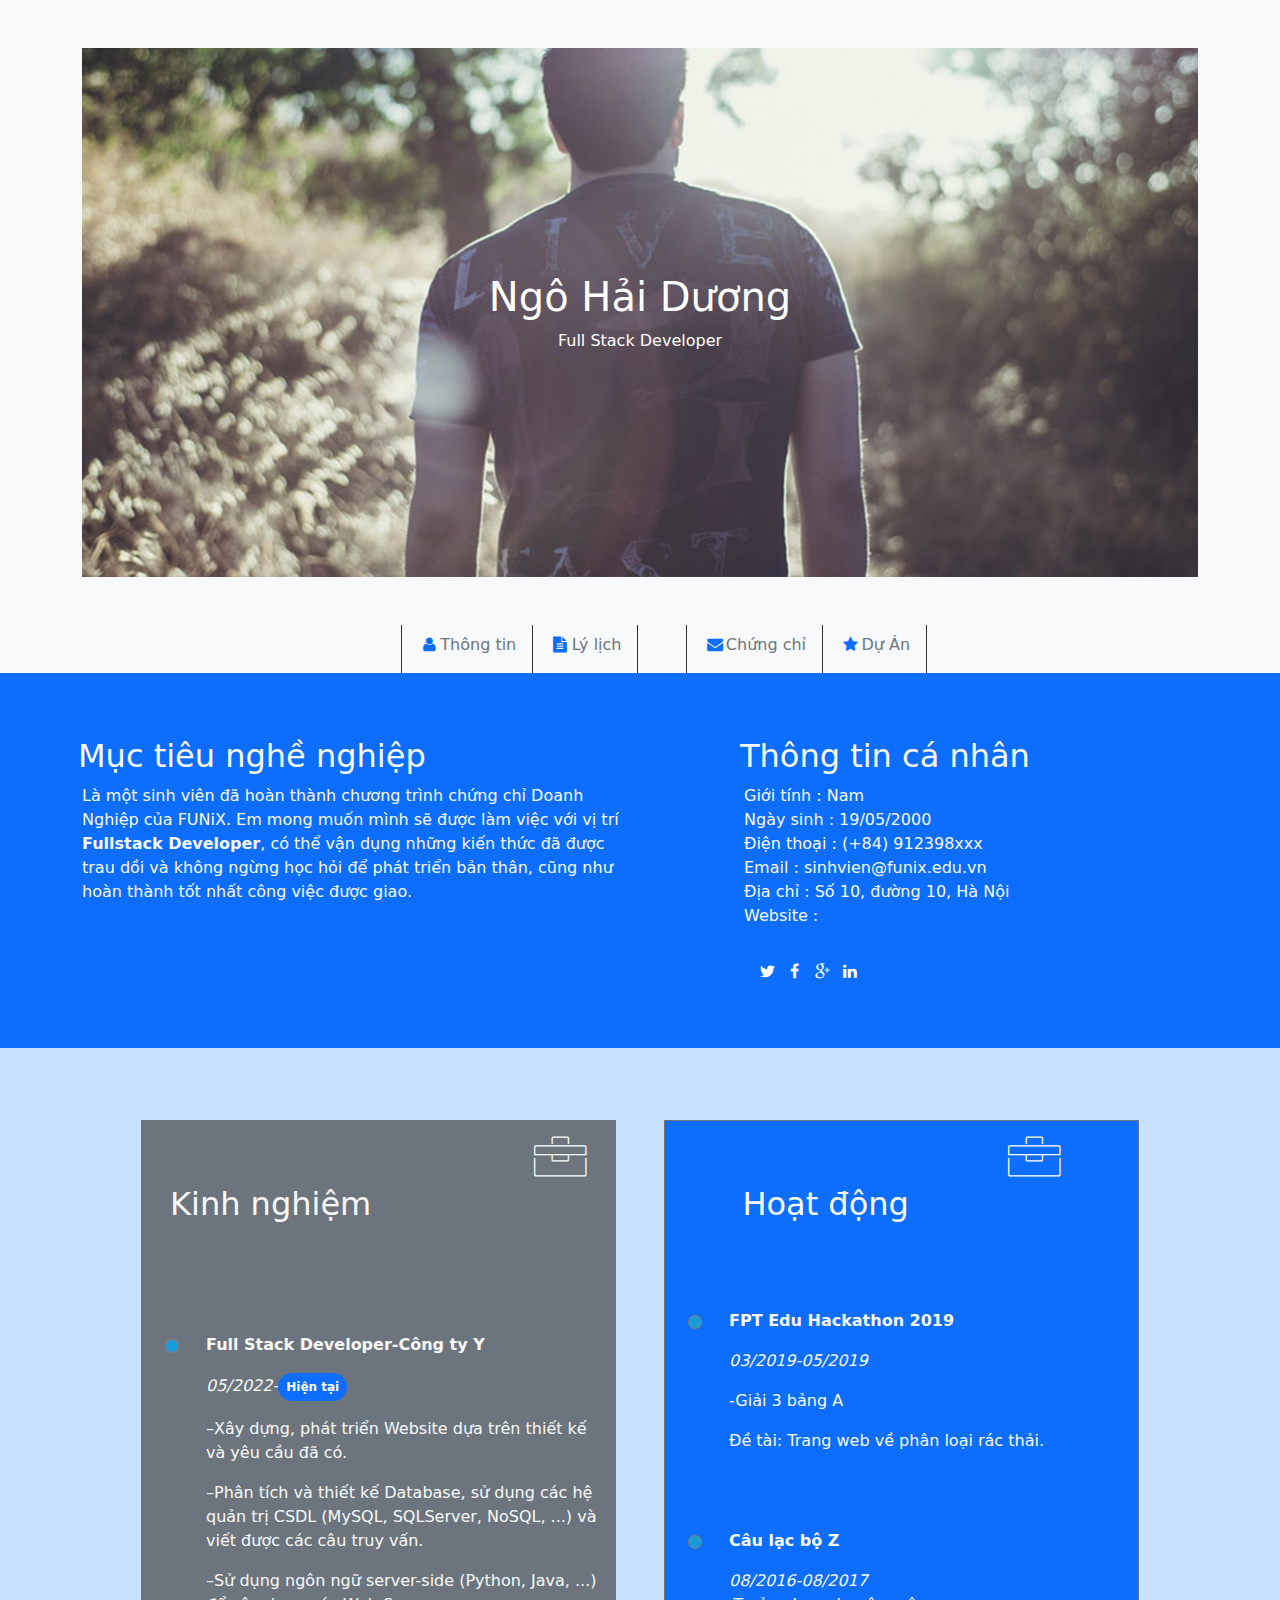
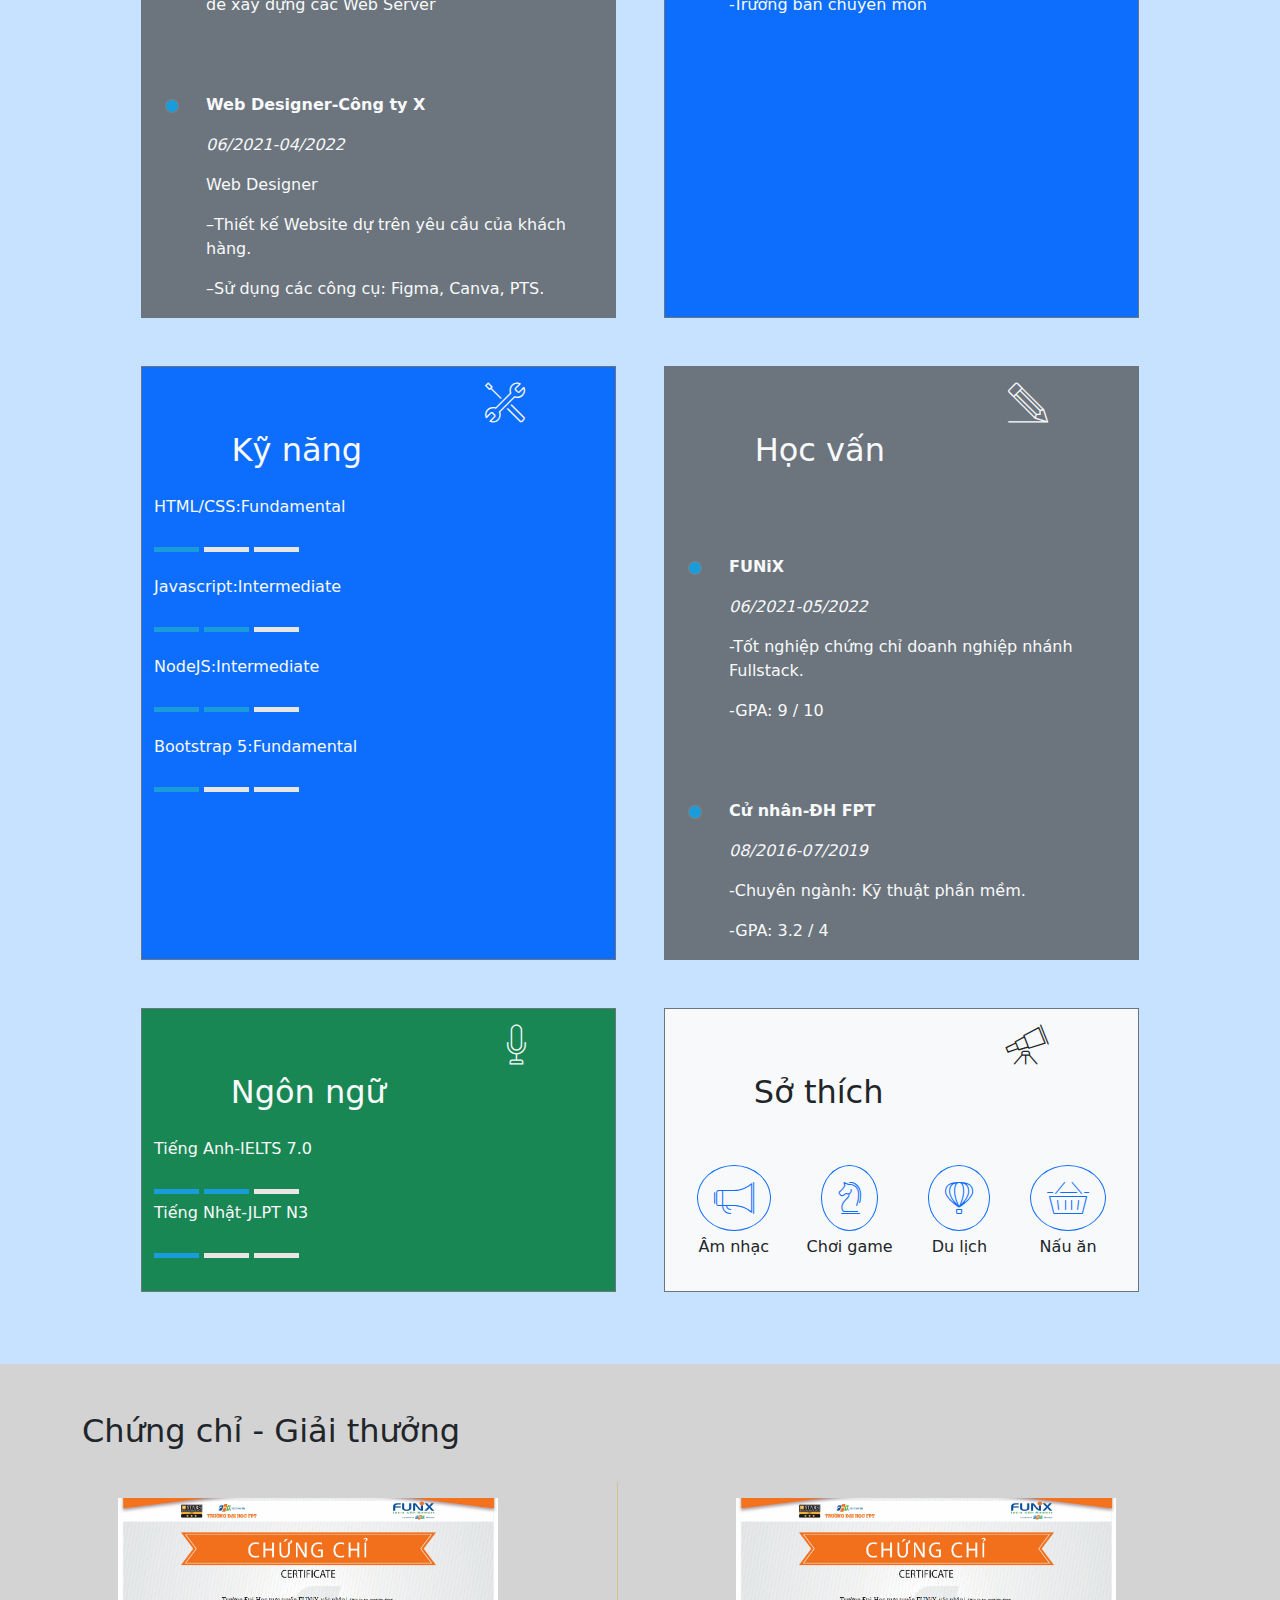
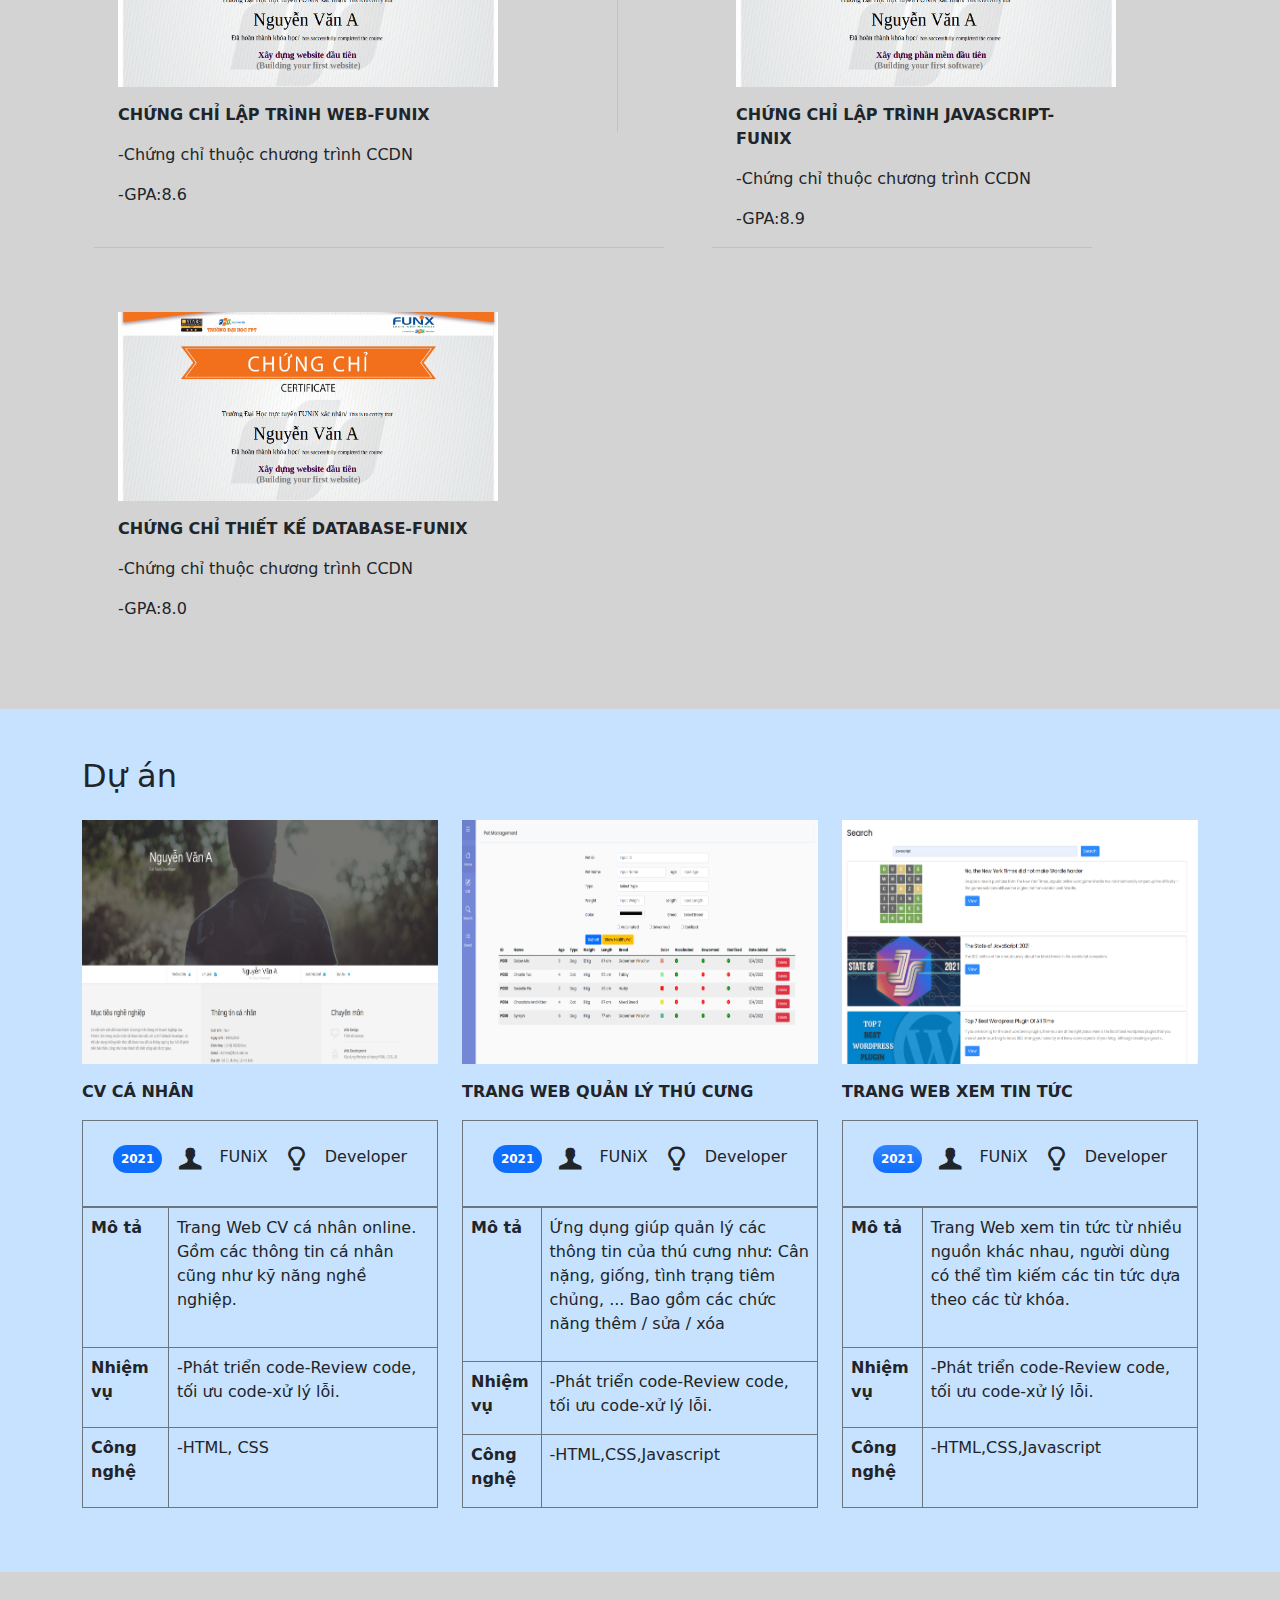
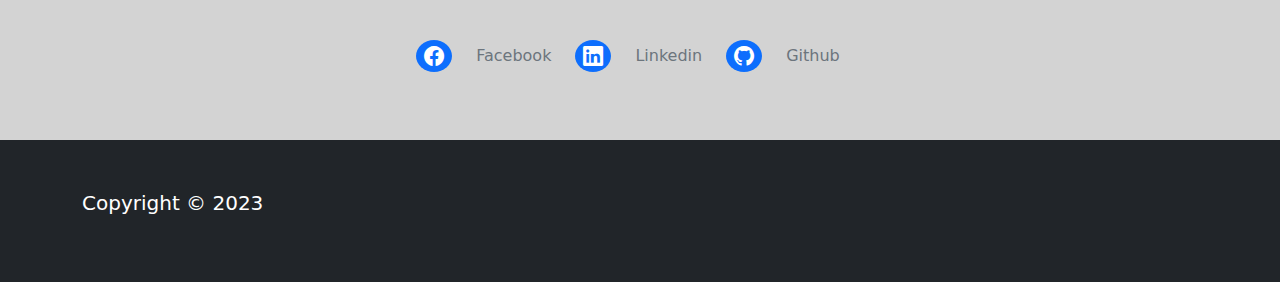
==== index.html @ b74848c6 "Add files via upload" ====
<!DOCTYPE html>
<html lang="en">
  <head>
    <meta charset="UTF-8" />
    <meta http-equiv="X-UA-Compatible" content="IE=edge" />
    <meta name="viewport" content="width=device-width, initial-scale=1.0" />

    <link rel="stylesheet" href="bootstrap/css/bootstrap.css" />
    <link rel="stylesheet" href="./css/styles.css" />
    <link rel="stylesheet" href="./css/font.css" />
    <link
      rel="stylesheet"
      href="https://cdn.jsdelivr.net/npm/bootstrap-icons@1.3.0/font/bootstrap-icons.css"
    />

    <title>Assignment 03</title>
  </head>
  <body>
    <section class="bg-light p-5 text-center">
      <div class="container position-relative">
        <img class="img-fluid" src="./images/banner.jpg" alt="banner" />
        <div
          class="text-white fw-normal position-absolute top-50 justify-content-around start-50 translate-middle"
        >
          <h1>Ngô Hải Dương</h1>
          <span>Full Stack Developer</span>
        </div>
      </div>
    </section>
    <!-- phan top nav -->
    <header id="nav-bar">
      <nav class="nabar nabar-expand-md bg-light ps-5">
        <div class="container">
          <ul class="navbar-nav flex-column flex-sm-row justify-content-center">
            <li class="item1 nav-item">
              <div class="d-flex flex-row align-items-center mx-3">
                <i class="fa icon-user text-primary"></i>
                <a href="#about" class="nav-link link-secondary direction"
                  >Thông tin</a
                >
              </div>
            </li>
            <li class="item2 nav-item">
              <div class="d-flex flex-row align-items-center mx-3">
                <i class="fa icon-doc-text-inv text-primary"></i>
                <a
                  href="#personal-info"
                  class="nav-link link-secondary direction"
                  >Lý lịch</a
                >
              </div>
            </li>
            <!-- anh avata -->
            <li class="nav-item m-4 d-none d-sm-block"></li>

            <li class="item3 nav-item">
              <div class="d-flex flex-row align-items-center mx-3">
                <i class="fa icon-mail-alt text-primary"></i>
                <a href="#certificate" class="nav-link link-secondary direction"
                  >Chứng chỉ</a
                >
              </div>
            </li>
            <li class="item4 nav-item">
              <div class="d-flex flex-row align-items-center mx-3">
                <i class="fa icon-star-1 text-primary"></i>
                <a href="#project" class="nav-link link-secondary direction"
                  >Dự Án</a
                >
              </div>
            </li>
          </ul>
        </div>
      </nav>
    </header>
    <!-- phan muc tieu nghe nghiep -->
    <section id="about" class="bg-primary text-light p-5">
      <div class="container">
        <div class="row">
          <div class="col-md-6 mt-3 ps-2" id="target">
            <h2 class="section-title">Mục tiêu nghề nghiệp</h2>
            <p class="ps-1">
              Là một sinh viên đã hoàn thành chương trình chứng chỉ Doanh Nghiệp
              của FUNiX. Em mong muốn mình sẽ được làm việc với vị trí
              <b>Fullstack Developer</b>, có thể vận dụng những kiến thức đã
              được trau dồi và không ngừng học hỏi để phát triển bản thân, cũng
              như hoàn thành tốt nhất công việc được giao.
            </p>
          </div>

          <div class="col-md-5 mt-3" id="personal-info">
            <h2 class="section-title">Thông tin cá nhân</h2>
            <ul class="list-unstyled ps-1">
              <li><span>Giới tính</span> : Nam</li>
              <li><span>Ngày sinh</span> : 19/05/2000</li>
              <li><span>Điện thoại</span> : (+84) 912398xxx</li>
              <li><span>Email</span> : sinhvien@funix.edu.vn</li>
              <li><span>Địa chỉ</span> : Số 10, đường 10, Hà Nội</li>
              <li><span>Website</span> : <a href="#">https://abc.tech</a></li>
            </ul>
            <div class="p-3">
              <a
                class="contact"
                href="https://twitter.com/login?lang=ja"
                target="_blank"
                ><i class="fa icon-twitter text-white"></i
              ></a>
              <a
                class="contact"
                href="https://ja-jp.facebook.com/"
                target="_blank"
                ><i class="fa icon-facebook text-white"></i
              ></a>
              <a class="contact" href="https://www.google.com" target="_blank"
                ><i class="fa icon-gplus text-white"></i>
              </a>
              <a class="contact" href="https://www.linkedin.com" target="_blank"
                ><i class="fa icon-linkedin text-white"></i
              ></a>
            </div>
          </div>
        </div>
      </div>
    </section>
    <!-- phan thong tin chi tiet -->
    <section class="bg-slayGrey p-5" id="job-info">
      <div class="container">
        <div class="row justify-content-center">
          <!-- phan kinh nghiem -->
          <div
            class="col-md-5 col-sm bg-secondary text-light border border-secondary m-4 content-kn"
          >
            <div class="d-inline-flex justify-content-between p-3 icon-job">
              <h2 class="pt-5">Kinh nghiệm</h2>
              <i class="pb-5 ps-5 fa ic-toolbox h1"></i>
            </div>
            <div class="pt-4 point-color">
              <ul>
                <li>
                  <p><strong>Full Stack Developer-Công ty Y</strong></p>
                  <p>
                    <span style="font-style: italic">05/2022-</span
                    ><span class="badge rounded-pill bg-primary p-2"
                      >Hiện tại</span
                    >
                  </p>
                  <p>
                    –Xây dựng, phát triển Website dựa trên thiết kế và yêu cầu
                    đã có.
                  </p>
                  <p>
                    –Phân tích và thiết kế Database, sử dụng các hệ quản trị
                    CSDL (MySQL, SQLServer, NoSQL, ...) và viết được các câu
                    truy vấn.
                  </p>
                  <p>
                    –Sử dụng ngôn ngữ server-side (Python, Java, ...) để xây
                    dựng các Web Server
                  </p>
                </li>
                <li>
                  <p><strong>Web Designer-Công ty X</strong></p>
                  <p><em>06/2021-04/2022</em></p>
                  <p>Web Designer</p>
                  <p>–Thiết kế Website dự trên yêu cầu của khách hàng.</p>
                  <p>–Sử dụng các công cụ: Figma, Canva, PTS.</p>
                </li>
              </ul>
            </div>
          </div>
          <!-- phan hoc van -->
          <div
            class="col-md-5 col-sm bg-secondary text-light border border-secondary m-4 edu-hv"
          >
            <div class="d-flex justify-content-around p-3 icon-job">
              <h2 class="pt-5">Học vấn</h2>
              <i class="pb-5 fa ic-pencil h1"></i>
            </div>
            <div class="point-color">
              <ul>
                <li>
                  <p><strong>FUNiX</strong></p>
                  <p><em>06/2021-05/2022</em></p>
                  <p>-Tốt nghiệp chứng chỉ doanh nghiệp nhánh Fullstack.</p>
                  <p>-GPA: 9 / 10</p>
                </li>
                <li>
                  <p><strong>Cử nhân-ĐH FPT</strong></p>
                  <p><em>08/2016-07/2019</em></p>
                  <p>-Chuyên ngành: Kỹ thuật phần mềm.</p>
                  <p>-GPA: 3.2 / 4</p>
                </li>
              </ul>
            </div>
          </div>
          <!-- phan hoat dong -->
          <div
            class="col-md-5 col-sm bg-primary text-light border border-secondary m-4 active-hd"
          >
            <div class="d-flex justify-content-around p-3 icon-job">
              <h2 class="pt-5">Hoạt động</h2>
              <i class="pb-5 fa ic-toolbox h1"></i>
            </div>
            <div class="point-color">
              <ul>
                <li>
                  <p><strong>FPT Edu Hackathon 2019</strong></p>
                  <p><em>03/2019-05/2019</em></p>
                  <p>-Giải 3 bảng A</p>
                  <p>Đề tài: Trang web về phân loại rác thải.</p>
                </li>
                <li>
                  <p><strong>Câu lạc bộ Z</strong></p>
                  <em>08/2016-08/2017</em>
                  <p>-Trưởng ban chuyên môn</p>
                </li>
              </ul>
            </div>
          </div>
          <!-- so thich -->
          <div
            class="col-md-5 col-sm bg-light text-dark border border-secondary m-4 hobby-sth"
          >
            <div class="d-flex justify-content-around p-3 icon-job">
              <h2 class="pt-5">Sở thích</h2>
              <i class="pb-5 fa ic-telescope h1"></i>
            </div>
            <div class="pt-4 pb-3 content-hobby-sth">
              <div
                class="d-flex flex-wrap justify-content-around icon-hobby-sth"
              >
                <div class="text-center icon-hobby-sth1">
                  <i
                    class="border border-primary rounded-circle p-3 text-primary fa ic-megaphone h2 m-1"
                  ></i>
                  <p>Âm nhạc</p>
                </div>
                <div class="text-center icon-hobby-sth2">
                  <i
                    class="border rounded-circle border-primary p-3 text-primary fa ic-strategy h2 m-1"
                  ></i>
                  <p>Chơi game</p>
                </div>
                <div class="text-center icon-hobby-sth3">
                  <i
                    class="border rounded-circle border-radius border-primary p-3 text-primary fa ic-hotairballoon h2 m-1"
                  ></i>
                  <p>Du lịch</p>
                </div>
                <div class="text-center icon-hobby-sth4">
                  <i
                    class="border rounded-circle border-radius border-primary p-3 text-primary fa ic-basket h2 m-1"
                  ></i>
                  <p>Nấu ăn</p>
                </div>
              </div>
            </div>
          </div>
          <!-- ngon ngu -->
          <div
            class="col-md-5 col-sm bg-success text-light border border-secondary m-4 content-lang"
          >
            <div class="d-flex justify-content-around p-3 icon-job">
              <h2 class="pt-5">Ngôn ngữ</h2>
              <i class="pb-5 fa ic-mic h1"></i>
            </div>
            <div class="multilang">
              <p>Tiếng Anh-IELTS 7.0</p>
              <span class="bolt1"></span>
              <span class="bolt1"></span>
              <span class="bolt2"></span>
              <p>Tiếng Nhật-JLPT N3</p>
              <span class="bolt1"></span>
              <span class="bolt2"></span>
              <span class="bolt2"></span>
            </div>
          </div>
          <!-- ky nang -->
          <div
            class="col-md-5 col-sm bg-primary text-light border border-secondary m-4 content-skills"
          >
            <div class="d-flex justify-content-around p-3 icon-job">
              <h2 class="pt-5">Kỹ năng</h2>
              <i class="pb-5 fa ic-tools-2 h1"></i>
            </div>
            <div class="mutilskills">
              <p>HTML/CSS:Fundamental</p>
              <p>
                <span class="bolt1"></span>
                <span class="bolt2"></span>
                <span class="bolt2"></span>
              </p>
              <p>Javascript:Intermediate</p>
              <p>
                <span class="bolt1"></span>
                <span class="bolt1"></span>
                <span class="bolt2"></span>
              </p>
              <p>NodeJS:Intermediate</p>
              <p>
                <span class="bolt1"></span>
                <span class="bolt1"></span>
                <span class="bolt2"></span>
              </p>
              <p>Bootstrap 5:Fundamental</p>
              <p>
                <span class="bolt1"></span>
                <span class="bolt2"></span>
                <span class="bolt2"></span>
              </p>
            </div>
          </div>
        </div>
      </div>
    </section>
    <!-- phan chung chi giai thuong -->
    <section
      id="certificate"
      class="p-5 justify-content-center align-items-center bg-grey"
    >
      <div class="container">
        <h2 class="section-title">Chứng chỉ - Giải thưởng</h2>
        <div class="row multicertificate">
          <div class="col-md-6 col-sm m-4 ps-0 ps-sm-4 certificate1">
            <div class="img-certificate1">
              <img
                class="pt-3 img-fluid"
                src="./images/Cert_DBI.png"
                alt="images certificate"
              />
            </div>
            <div class="pt-3 content-certificate1">
              <p><strong>CHỨNG CHỈ LẬP TRÌNH WEB-FUNIX</strong></p>
              <p>-Chứng chỉ thuộc chương trình CCDN</p>
              <p>-GPA:8.6</p>
            </div>
          </div>

          <div class="col-md-4 col-sm m-4 ps-0 ps-sm-4 certificate2">
            <div class="img-certificate2">
              <img
                class="pt-3 img-fluid"
                src="./images/Cert_PRF.png"
                alt="image certificate"
              />
            </div>
            <div class="pt-3 content-certificate2">
              <p><strong>CHỨNG CHỈ LẬP TRÌNH JAVASCRIPT-FUNIX</strong></p>
              <p>-Chứng chỉ thuộc chương trình CCDN</p>
              <p>-GPA:8.9</p>
            </div>
          </div>

          <div class="col-md-6 col-sm m-4 ps-0 ps-sm-4 ps-sm-0 certificate3">
            <div class="img-certificate3">
              <img
                class="pt-3 img-fluid"
                src="./images/Cert_WEB.png"
                alt="image certificate"
              />
            </div>
            <div class="pt-3 content-certificate3">
              <p><strong>CHỨNG CHỈ THIẾT KẾ DATABASE-FUNIX</strong></p>
              <p>-Chứng chỉ thuộc chương trình CCDN</p>
              <p>-GPA:8.0</p>
            </div>
          </div>
        </div>
      </div>
    </section>
    <!-- phan du an -->
    <section class="p-5" id="project">
      <div class="container">
        <h2 class="section-title">Dự án</h2>

        <div class="row mutiplan">
          <div class="col-md-4 col-sm plan1">
            <div class="img-fluid pt-3 mb-3 img-plan">
              <img
                class="img-fluid"
                src="./images/project_1.png"
                alt="image phan"
              />
            </div>
            <div class="plan-title">
              <p><strong>CV CÁ NHÂN</strong></p>
            </div>
            <div
              class="d-flex flex-column flex-sm-row border border-secondary justify-content-around align-items-start p-4 icon-plan"
            >
              <div>
                <span class="badge rounded-pill bg-primary p-2 time-bg"
                  >2021</span
                >
              </div>
              <i class="fa icon-user-1 h4"></i>
              <div><span>FUNiX</span></div>
              <i class="fa icon-lamp h4"></i>
              <div><span>Developer</span></div>
            </div>
            <div class="table-responsive">
              <table class="table table-bordered border-secondary">
                <tbody class="content-plan">
                  <tr>
                    <th>Mô tả</th>
                    <td>
                      Trang Web CV cá nhân online. Gồm các thông tin cá nhân
                      cũng như kỹ năng nghề nghiệp.
                    </td>
                  </tr>
                  <tr>
                    <th>Nhiệm vụ</th>
                    <td>
                      -Phát triển code-Review code, tối ưu code-xử lý lỗi.
                    </td>
                  </tr>
                  <tr>
                    <th>Công nghệ</th>
                    <td>-HTML, CSS</td>
                  </tr>
                </tbody>
              </table>
            </div>
          </div>

          <div class="col-md-4 col-sm plan2">
            <div class="img-plan">
              <img
                class="pt-3 mb-3 img-fluid"
                src="./images/project_2.png"
                alt="image phan"
              />
            </div>

            <div class="plan-title">
              <p><strong>TRANG WEB QUẢN LÝ THÚ CƯNG</strong></p>
            </div>
            <div
              class="d-flex flex-column flex-sm-row border border-secondary justify-content-around align-items-start p-4 icon-plan"
            >
              <div>
                <span class="badge rounded-pill bg-primary p-2 time-bg"
                  >2021</span
                >
              </div>
              <i class="fa icon-user-1 h4"></i>
              <div><span>FUNiX</span></div>
              <i class="fa icon-lamp h4"></i>
              <div><span>Developer</span></div>
            </div>

            <div class="table-responsive">
              <table class="table table-bordered border-secondary">
                <tbody class="content-plan">
                  <tr>
                    <th>Mô tả</th>
                    <td>
                      Ứng dụng giúp quản lý các thông tin của thú cưng như: Cân
                      nặng, giống, tình trạng tiêm chủng, ... Bao gồm các chức
                      năng thêm / sửa / xóa
                    </td>
                  </tr>
                  <tr>
                    <th>Nhiệm vụ</th>
                    <td>
                      -Phát triển code-Review code, tối ưu code-xử lý lỗi.
                    </td>
                  </tr>
                  <tr>
                    <th>Công nghệ</th>
                    <td>-HTML,CSS,Javascript</td>
                  </tr>
                </tbody>
              </table>
            </div>
          </div>

          <div class="col-md-4 col-sm plan3">
            <div class="img-plan">
              <img
                class="pt-3 mb-3 img-fluid"
                src="./images/project_3.png"
                alt="image plan"
              />
            </div>

            <div class="plan-title">
              <p><strong>TRANG WEB XEM TIN TỨC</strong></p>
            </div>
            <div
              class="d-flex flex-column flex-sm-row border border-secondary justify-content-around align-items-start p-4 icon-plan"
            >
              <div>
                <span
                  class="badge rounded-pill bg-primary bg-gradient p-2 time-bg"
                  >2021</span
                >
              </div>
              <i class="fa icon-user-1 h4"></i>
              <div><span>FUNiX</span></div>
              <i class="fa icon-lamp h4"></i>
              <div><span>Developer</span></div>
            </div>

            <div class="table-responsive">
              <table class="table table-bordered border-secondary">
                <tbody class="content-plan">
                  <tr>
                    <th>Mô tả</th>
                    <td>
                      Trang Web xem tin tức từ nhiều nguồn khác nhau, người dùng
                      có thể tìm kiếm các tin tức dựa theo các từ khóa.
                    </td>
                  </tr>
                  <tr>
                    <th>Nhiệm vụ</th>
                    <td>
                      -Phát triển code-Review code, tối ưu code-xử lý lỗi.
                    </td>
                  </tr>
                  <tr>
                    <th>Công nghệ</th>
                    <td>-HTML,CSS,Javascript</td>
                  </tr>
                </tbody>
              </table>
            </div>
          </div>
        </div>
      </div>
    </section>

    <section id="footer" class="p-5 bg-grey">
      <div class="container">
        <div class="d-flex justify-content-center align-items-center m-auto">
          <div class="badge rounded-circle bg-primary p-1">
            <i class="bi bi-facebook m-1 h5"></i>
          </div>
          <div class="p-1 p-sm-4">
            <a class="link-secondary text-decoration-none contact1" href="#"
              >Facebook</a
            >
          </div>
          <div class="badge rounded-circle bg-primary p-1">
            <i class="bi bi-linkedin m-1 h5"></i>
          </div>
          <div class="p-1 p-sm-4">
            <a class="link-secondary text-decoration-none contact1" href="#"
              >Linkedin</a
            >
          </div>
          <div class="badge rounded-circle bg-primary p-1">
            <i class="text-center bi bi-github m-1 h5"></i>
          </div>
          <div class="p-1 p-sm-4">
            <a class="link-secondary text-decoration-none contact1" href="#"
              >Github</a
            >
          </div>
        </div>
      </div>
    </section>

    <footer class="p-5 bg-dark text-white text-start position-relative">
      <div class="container">
        <p class="lead">Copyright &copy; 2023</p>
        <a href="#" class="fixed-bottom text-end p-5 p-sm-2">
          <i class="bi bi-arrow-up-circle h2"></i>
        </a>
      </div>
    </footer>
    <script src="./javaScript/script.js"></script>
  </body>
</html>
---- css/styles.css ----
:root {
  --primary-color: #047aed;
  --secondary-color: #1c3fa8;
  --dark-color: #002240;
  --light-color: #f4f4f4;
  --success-color: #5cb85c;
  --error-color: #d9534f;
  --grey--color: #d3d3d3;
  --slayGrey--color: #c6e2ff;
}

.bg-success {
  background-color: var(--success-color);
}
.bg-grey {
  background-color: var(--grey--color);
}
.bg-slayGrey {
  background-color: var(--slayGrey--color);
}
body {
  background-color: var(--slayGrey--color);
}

/* tao thanh span */
#job-info .bolt1 {
  display: inline-block;
  height: 5px;
  width: 10%;
  padding-left: 40px;
  background-color: #199cdb;
}
#job-info .bolt2 {
  display: inline-block;
  height: 5px;
  width: 10%;
  padding-left: 40px;
  background-color: rgb(233, 230, 230);
}

/* tao mau cho list su dung phan tu gia  */

.point-color ul li {
  list-style: none;
  position: relative;
  padding-top: 60px;
  padding-left: 20px;
}

.point-color ul li::before {
  content: '';
  position: absolute;
  top: 67px;
  left: -20px;
  width: 12px;
  height: 12px;
  background: #199cdb;
  border-radius: 50%;
  box-shadow: 0 0 0 1px grey;
}

/* lop bo xung cho javaScript */
.display1 {
  display: flex;
  flex-direction: column;
  flex-wrap: wrap-reverse;
  flex-shrink: 1;
}
.display2 {
  display: flex;
  flex-direction: column;
  flex-wrap: wrap-reverse;
  order: 1;
  flex-shrink: 1;
}

.display3 {
  display: flex;
  flex-direction: column;
  flex-wrap: wrap-reverse;
  order: 2;
  flex-shrink: 1;
}
.display4 {
  display: flex;
  flex-direction: column;
  flex-wrap: wrap-reverse;
  order: 3;
  flex-shrink: 1;
}

/* chinh kick thuoc cho table */
.content-plan {
  border-collapse: collapse;
  width: 100%;
  height: 300px;
}

/* tao hover cho link */
.contact:hover {
  font-weight: bold;
  font-size: 20px;
  border-radius: 75px;
  background-color: var(--success-color);
  transition: transform 0.3s ease-in;
}
.contact1:hover {
  font-weight: bold;
  color: var(--success-color);
  transform: scaleY(1);
}
.direction:hover {
  font-weight: bold;
  color: var(--success-color);
  transform: scaleY(1);
  transition: transform 0.3s ease-in;
}

/* tao goc border va do noi */
.index {
  z-index: 100;
}
.radius {
  border-radius: 10px;
  box-shadow: 0 3px 10px rgb(0 0 0 / 20%);
}

.img-certificate1,
.img-certificate2,
.img-certificate3 {
  width: 380px;
  height: auto;
}

/* truot tu trai sang phai */
@keyframes SlideInFromLeft {
  0% {
    transform: translateX(-100%);
  }

  100% {
    transform: translateX(0);
  }
}

@keyframes SlideInFromRight {
  0% {
    transform: translateX(100%);
  }

  100% {
    transform: translateX(0);
  }
}

/* truot tu tren xuong duoi */
@keyframes SlideInFromTop {
  0% {
    transform: translatey(-100%);
  }

  100% {
    transform: translateX(0);
  }
}

@keyframes SlideInFromBottom {
  0% {
    transform: translatey(100%);
  }

  100% {
    transform: translateX(0);
  }
}

/* tao responsive cho kich thuoc man hinh */
/* man hinh tu may tinh bang tro len width >= 576px */
@media (min-width: 576px) {
  .item1,
  .item2 {
    border-left: 1px solid #333;
  }
  .item3,
  .item4 {
    border-left: 1px solid #333;
  }
  .item4 {
    border-right: 1px solid #333;
  }
}
/* man hinh mobile width <= 576px*/
@media (max-width: 576px) {
  .img-certificate2,
  .img-certificate3 {
    border-top: orange solid 1px;
  }
  /* truot tu tren xuong duoi */
  /* #about {
    animation: SlideInFromTop 1.5s ease-in;
  } */
  /* truot tu trai qua phai */
  /* .content-kn,
  .content-skills,
  .content-lang,
  .certificate1,
  .certificate3,
  .plan1,
  #target {
    animation: SlideInFromLeft 1.5s ease-in;
  } */
  /* truot phai qua trai */
  /* .active-hd,
  .edu-hv,
  .hobby-sth,
  .certificate2,
  .plan2,
  #personal-info {
    animation: SlideInFromRight 1.5s ease-in;
  } */
}

/* man hinh may tinh */
@media (min-width: 768px) {
  .item2 {
    border-right: 1px solid #333;
  }
  #personal-info {
    padding-left: 100px;
  }
  .certificate1,
  .certificate2 {
    border-bottom: 1px solid #d6c08d;
    position: relative;
  }
  .certificate2 .img-certificate2::before {
    content: '';
    position: absolute;
    height: 250px;
    width: 1px;
    left: -25%;
    translate: middle;
    background-color: #d6c08d;
  }
  /* truot tu trai qua phai */
  .content-kn,
  .content-skills,
  .content-lang,
  .certificate1,
  .certificate3,
  .plan1,
  #target {
    animation: SlideInFromLeft 1.5s ease-in;
  }
  /* truot phai qua trai */
  .active-hd,
  .edu-hv,
  .hobby-sth,
  .certificate2,
  .plan3,
  #personal-info {
    animation: SlideInFromRight 1.5s ease-in;
  }
  /* truot tu duoi len tren */
  .plan2 {
    animation: SlideInFromBottom 1.5s ease-in;
  }
}
---- css/font.css ----
@font-face {
	font-family: 'open_sanslight';
	src: url('../fonts/OpenSans-Light-webfont.eot');
	src: url('../fonts/OpenSans-Light-webfont.eot#iefix') format('embedded-opentype'),
		url('../fonts/OpenSans-Light-webfont.woff') format('woff'),
		url('../fonts/OpenSans-Light-webfont.ttf') format('truetype'),
		url('../fonts/OpenSans-Light-webfont.svg#open_sanslight') format('svg');
	font-weight: normal;
	font-style: normal;

}

@font-face {
	font-family: 'open_sansitalic';
	src: url('../fonts/OpenSans-Italic-webfont.eot');
	src: url('../fonts/OpenSans-Italic-webfont.eot#iefix') format('embedded-opentype'),
		url('../fonts/OpenSans-Italic-webfont.woff') format('woff'),
		url('../fonts/OpenSans-Italic-webfont.ttf') format('truetype'),
		url('../fonts/OpenSans-Italic-webfont.svg#open_sansitalic') format('svg');
	font-weight: normal;
	font-style: normal;

}

@font-face {
	font-family: 'open_sanssemibold';
	src: url('../fonts/OpenSans-Semibold-webfont.eot');
	src: url('../fonts/OpenSans-Semibold-webfont.eot#iefix') format('embedded-opentype'),
		url('../fonts/OpenSans-Semibold-webfont.woff') format('woff'),
		url('../fonts/OpenSans-Semibold-webfont.ttf') format('truetype'),
		url('../fonts/OpenSans-Semibold-webfont.svg#open_sanssemibold') format('svg');
	font-weight: normal;
	font-style: normal;

}


@font-face {
	font-family: 'open_sanslight_italic';
	src: url('../fonts/OpenSans-LightItalic-webfont.eot');
	src: url('../fonts/OpenSans-LightItalic-webfont.eot#iefix') format('embedded-opentype'),
		url('../fonts/OpenSans-LightItalic-webfont.woff') format('woff'),
		url('../fonts/OpenSans-LightItalic-webfont.ttf') format('truetype'),
		url('../fonts/OpenSans-LightItalic-webfont.svg#open_sanslight_italic') format('svg');
	font-weight: normal;
	font-style: normal;

}

@font-face {
	font-family: 'open_sansregular';
	src: url('../fonts/OpenSans-Regular-webfont.eot');
	src: url('../fonts/OpenSans-Regular-webfont.eot#iefix') format('embedded-opentype'),
		url('../fonts/OpenSans-Regular-webfont.woff') format('woff'),
		url('../fonts/OpenSans-Regular-webfont.ttf') format('truetype'),
		url('../fonts/OpenSans-Regular-webfont.svg#open_sansregular') format('svg');
	font-weight: normal;
	font-style: normal;

}


@font-face {
	font-family: 'fontello';
	src: url('../fonts/fontello.eot');
	src: url('../fonts/fontello.eot#iefix') format('embedded-opentype'),
		url('../fonts/fontello.woff') format('woff'),
		url('../fonts/fontello.ttf') format('truetype'),
		url('../fonts/fontello.svg#fontello') format('svg');
	font-weight: normal;
	font-style: normal;
}

[class^="icon-"]:before,
[class*=" icon-"]:before {
	font-family: "fontello";
	font-style: normal;
	font-weight: normal;
	speak: none;

	display: inline-block;
	text-decoration: inherit;
	width: 1em;
	margin-right: .2em;
	text-align: center;
	/* opacity: .8; */

	/* For safety - reset parent styles, that can break glyph codes*/
	font-variant: normal;
	text-transform: none;

	/* fix buttons height, for twitter bootstrap */
	line-height: 1em;

	/* Animation center compensation - margins should be symmetric */
	/* remove if not needed */
	margin-left: .2em;

	/* you can be more comfortable with increased icons size */
	/* font-size: 120%; */

	/* Font smoothing. That was taken from TWBS */
	-webkit-font-smoothing: antialiased;
	-moz-osx-font-smoothing: grayscale;

	/* Uncomment for 3D effect */
	/* text-shadow: 1px 1px 1px rgba(127, 127, 127, 0.3); */
}

.icon-emo-happy:before {
	content: '\e800';
}

/* '' */
.icon-emo-wink:before {
	content: '\e801';
}

/* '' */
.icon-emo-wink2:before {
	content: '\e802';
}

/* '' */
.icon-emo-unhappy:before {
	content: '\e803';
}

/* '' */
.icon-emo-sleep:before {
	content: '\e804';
}

/* '' */
.icon-emo-thumbsup:before {
	content: '\e805';
}

/* '' */
.icon-emo-devil:before {
	content: '\e806';
}

/* '' */
.icon-emo-surprised:before {
	content: '\e807';
}

/* '' */
.icon-emo-tongue:before {
	content: '\e808';
}

/* '' */
.icon-emo-coffee:before {
	content: '\e809';
}

/* '' */
.icon-emo-sunglasses:before {
	content: '\e80a';
}

/* '' */
.icon-emo-displeased:before {
	content: '\e80b';
}

/* '' */
.icon-emo-beer:before {
	content: '\e80c';
}

/* '' */
.icon-emo-grin:before {
	content: '\e80d';
}

/* '' */
.icon-emo-angry:before {
	content: '\e80e';
}

/* '' */
.icon-emo-saint:before {
	content: '\e80f';
}

/* '' */
.icon-emo-cry:before {
	content: '\e810';
}

/* '' */
.icon-emo-shoot:before {
	content: '\e811';
}

/* '' */
.icon-emo-squint:before {
	content: '\e812';
}

/* '' */
.icon-emo-laugh:before {
	content: '\e813';
}

/* '' */
.icon-spin1:before {
	content: '\e814';
}

/* '' */
.icon-spin2:before {
	content: '\e815';
}

/* '' */
.icon-spin3:before {
	content: '\e816';
}

/* '' */
.icon-spin4:before {
	content: '\e817';
}

/* '' */
.icon-spin5:before {
	content: '\e818';
}

/* '' */
.icon-spin6:before {
	content: '\e819';
}

/* '' */
.icon-firefox:before {
	content: '\e81a';
}

/* '' */
.icon-chrome:before {
	content: '\e81b';
}

/* '' */
.icon-opera:before {
	content: '\e81c';
}

/* '' */
.icon-ie:before {
	content: '\e81d';
}

/* '' */
.icon-crown:before {
	content: '\e81e';
}

/* '' */
.icon-crown-plus:before {
	content: '\e81f';
}

/* '' */
.icon-crown-minus:before {
	content: '\e820';
}

/* '' */
.icon-marquee:before {
	content: '\e821';
}

/* '' */
.icon-glass:before {
	content: '\e822';
}

/* '' */
.icon-music:before {
	content: '\e823';
}

/* '' */
.icon-search:before {
	content: '\e824';
}

/* '' */
.icon-mail:before {
	content: '\e825';
}

/* '' */
.icon-mail-alt:before {
	content: '\e826';
}

/* '' */
.icon-mail-squared:before {
	content: '\e827';
}

/* '' */
.icon-heart:before {
	content: '\e828';
}

/* '' */
.icon-heart-empty:before {
	content: '\e829';
}

/* '' */
.icon-star-1:before {
	content: '\e82a';
}

/* '' */
.icon-star-empty-1:before {
	content: '\e82b';
}

/* '' */
.icon-star-half:before {
	content: '\e82c';
}

/* '' */
.icon-star-half-alt:before {
	content: '\e82d';
}

/* '' */
.icon-user:before {
	content: '\e82e';
}

/* '' */
.icon-user-plus:before {
	content: '\e82f';
}

/* '' */
.icon-user-times:before {
	content: '\e830';
}

/* '' */
.icon-users:before {
	content: '\e831';
}

/* '' */
.icon-male:before {
	content: '\e832';
}

/* '' */
.icon-female:before {
	content: '\e833';
}

/* '' */
.icon-child:before {
	content: '\e834';
}

/* '' */
.icon-user-secret:before {
	content: '\e835';
}

/* '' */
.icon-video:before {
	content: '\e836';
}

/* '' */
.icon-videocam:before {
	content: '\e837';
}

/* '' */
.icon-picture:before {
	content: '\e838';
}

/* '' */
.icon-camera:before {
	content: '\e839';
}

/* '' */
.icon-camera-alt:before {
	content: '\e83a';
}

/* '' */
.icon-th-large:before {
	content: '\e83b';
}

/* '' */
.icon-th:before {
	content: '\e83c';
}

/* '' */
.icon-th-list:before {
	content: '\e83d';
}

/* '' */
.icon-ok:before {
	content: '\e83e';
}

/* '' */
.icon-ok-circled:before {
	content: '\e83f';
}

/* '' */
.icon-ok-circled2:before {
	content: '\e840';
}

/* '' */
.icon-ok-squared:before {
	content: '\e841';
}

/* '' */
.icon-cancel:before {
	content: '\e842';
}

/* '' */
.icon-cancel-circled:before {
	content: '\e843';
}

/* '' */
.icon-cancel-circled2:before {
	content: '\e844';
}

/* '' */
.icon-plus:before {
	content: '\e845';
}

/* '' */
.icon-plus-circled:before {
	content: '\e846';
}

/* '' */
.icon-plus-squared:before {
	content: '\e847';
}

/* '' */
.icon-plus-squared-alt:before {
	content: '\e848';
}

/* '' */
.icon-minus:before {
	content: '\e849';
}

/* '' */
.icon-minus-circled:before {
	content: '\e84a';
}

/* '' */
.icon-minus-squared:before {
	content: '\e84b';
}

/* '' */
.icon-minus-squared-alt:before {
	content: '\e84c';
}

/* '' */
.icon-help:before {
	content: '\e84d';
}

/* '' */
.icon-help-circled:before {
	content: '\e84e';
}

/* '' */
.icon-info-circled:before {
	content: '\e84f';
}

/* '' */
.icon-info:before {
	content: '\e850';
}

/* '' */
.icon-home:before {
	content: '\e851';
}

/* '' */
.icon-link:before {
	content: '\e852';
}

/* '' */
.icon-unlink:before {
	content: '\e853';
}

/* '' */
.icon-link-ext:before {
	content: '\e854';
}

/* '' */
.icon-link-ext-alt:before {
	content: '\e855';
}

/* '' */
.icon-attach:before {
	content: '\e856';
}

/* '' */
.icon-lock:before {
	content: '\e857';
}

/* '' */
.icon-lock-open:before {
	content: '\e858';
}

/* '' */
.icon-lock-open-alt:before {
	content: '\e859';
}

/* '' */
.icon-pin:before {
	content: '\e85a';
}

/* '' */
.icon-eye:before {
	content: '\e85b';
}

/* '' */
.icon-eye-off:before {
	content: '\e85c';
}

/* '' */
.icon-tag-1:before {
	content: '\e85d';
}

/* '' */
.icon-tags:before {
	content: '\e85e';
}

/* '' */
.icon-bookmark:before {
	content: '\e85f';
}

/* '' */
.icon-bookmark-empty:before {
	content: '\e860';
}

/* '' */
.icon-flag:before {
	content: '\e861';
}

/* '' */
.icon-flag-empty:before {
	content: '\e862';
}

/* '' */
.icon-flag-checkered:before {
	content: '\e863';
}

/* '' */
.icon-thumbs-up:before {
	content: '\e864';
}

/* '' */
.icon-thumbs-down:before {
	content: '\e865';
}

/* '' */
.icon-thumbs-up-alt:before {
	content: '\e866';
}

/* '' */
.icon-thumbs-down-alt:before {
	content: '\e867';
}

/* '' */
.icon-download:before {
	content: '\e868';
}

/* '' */
.icon-upload:before {
	content: '\e869';
}

/* '' */
.icon-download-cloud:before {
	content: '\e86a';
}

/* '' */
.icon-upload-cloud:before {
	content: '\e86b';
}

/* '' */
.icon-reply:before {
	content: '\e86c';
}

/* '' */
.icon-reply-all:before {
	content: '\e86d';
}

/* '' */
.icon-forward:before {
	content: '\e86e';
}

/* '' */
.icon-quote-left:before {
	content: '\e86f';
}

/* '' */
.icon-quote-right:before {
	content: '\e870';
}

/* '' */
.icon-code:before {
	content: '\e871';
}

/* '' */
.icon-export:before {
	content: '\e872';
}

/* '' */
.icon-export-alt:before {
	content: '\e873';
}

/* '' */
.icon-share:before {
	content: '\e874';
}

/* '' */
.icon-share-squared:before {
	content: '\e875';
}

/* '' */
.icon-pencil:before {
	content: '\e876';
}

/* '' */
.icon-pencil-squared:before {
	content: '\e877';
}

/* '' */
.icon-edit:before {
	content: '\e878';
}

/* '' */
.icon-print:before {
	content: '\e879';
}

/* '' */
.icon-retweet:before {
	content: '\e87a';
}

/* '' */
.icon-keyboard:before {
	content: '\e87b';
}

/* '' */
.icon-gamepad:before {
	content: '\e87c';
}

/* '' */
.icon-comment:before {
	content: '\e87d';
}

/* '' */
.icon-chat:before {
	content: '\e87e';
}

/* '' */
.icon-comment-empty:before {
	content: '\e87f';
}

/* '' */
.icon-chat-empty:before {
	content: '\e880';
}

/* '' */
.icon-bell:before {
	content: '\e881';
}

/* '' */
.icon-bell-alt:before {
	content: '\e882';
}

/* '' */
.icon-bell-off:before {
	content: '\e883';
}

/* '' */
.icon-bell-off-empty:before {
	content: '\e884';
}

/* '' */
.icon-attention-alt:before {
	content: '\e885';
}

/* '' */
.icon-attention:before {
	content: '\e886';
}

/* '' */
.icon-attention-circled:before {
	content: '\e887';
}

/* '' */
.icon-location:before {
	content: '\e888';
}

/* '' */
.icon-direction:before {
	content: '\e889';
}

/* '' */
.icon-compass:before {
	content: '\e88a';
}

/* '' */
.icon-trash:before {
	content: '\e88b';
}

/* '' */
.icon-trash-empty:before {
	content: '\e88c';
}

/* '' */
.icon-doc:before {
	content: '\e88d';
}

/* '' */
.icon-docs:before {
	content: '\e88e';
}

/* '' */
.icon-doc-text:before {
	content: '\e88f';
}

/* '' */
.icon-doc-inv:before {
	content: '\e890';
}

/* '' */
.icon-doc-text-inv:before {
	content: '\e891';
}

/* '' */
.icon-file-pdf:before {
	content: '\e892';
}

/* '' */
.icon-file-word:before {
	content: '\e893';
}

/* '' */
.icon-file-excel:before {
	content: '\e894';
}

/* '' */
.icon-file-powerpoint:before {
	content: '\e895';
}

/* '' */
.icon-file-image:before {
	content: '\e896';
}

/* '' */
.icon-file-archive:before {
	content: '\e897';
}

/* '' */
.icon-file-audio:before {
	content: '\e898';
}

/* '' */
.icon-file-video:before {
	content: '\e899';
}

/* '' */
.icon-file-code:before {
	content: '\e89a';
}

/* '' */
.icon-folder:before {
	content: '\e89b';
}

/* '' */
.icon-folder-open:before {
	content: '\e89c';
}

/* '' */
.icon-folder-empty:before {
	content: '\e89d';
}

/* '' */
.icon-folder-open-empty:before {
	content: '\e89e';
}

/* '' */
.icon-box:before {
	content: '\e89f';
}

/* '' */
.icon-rss:before {
	content: '\e8a0';
}

/* '' */
.icon-rss-squared:before {
	content: '\e8a1';
}

/* '' */
.icon-phone:before {
	content: '\e8a2';
}

/* '' */
.icon-phone-squared:before {
	content: '\e8a3';
}

/* '' */
.icon-fax:before {
	content: '\e8a4';
}

/* '' */
.icon-menu:before {
	content: '\e8a5';
}

/* '' */
.icon-cog:before {
	content: '\e8a6';
}

/* '' */
.icon-cog-alt:before {
	content: '\e8a7';
}

/* '' */
.icon-wrench:before {
	content: '\e8a8';
}

/* '' */
.icon-sliders:before {
	content: '\e8a9';
}

/* '' */
.icon-basket:before {
	content: '\e8aa';
}

/* '' */
.icon-cart-plus:before {
	content: '\e8ab';
}

/* '' */
.icon-cart-arrow-down:before {
	content: '\e8ac';
}

/* '' */
.icon-calendar:before {
	content: '\e8ad';
}

/* '' */
.icon-calendar-empty:before {
	content: '\e8ae';
}

/* '' */
.icon-login:before {
	content: '\e8af';
}

/* '' */
.icon-logout:before {
	content: '\e8b0';
}

/* '' */
.icon-mic:before {
	content: '\e8b1';
}

/* '' */
.icon-mute:before {
	content: '\e8b2';
}

/* '' */
.icon-volume-off:before {
	content: '\e8b3';
}

/* '' */
.icon-volume-down:before {
	content: '\e8b4';
}

/* '' */
.icon-volume-up:before {
	content: '\e8b5';
}

/* '' */
.icon-headphones:before {
	content: '\e8b6';
}

/* '' */
.icon-clock:before {
	content: '\e8b7';
}

/* '' */
.icon-lightbulb:before {
	content: '\e8b8';
}

/* '' */
.icon-block:before {
	content: '\e8b9';
}

/* '' */
.icon-resize-full:before {
	content: '\e8ba';
}

/* '' */
.icon-resize-full-alt:before {
	content: '\e8bb';
}

/* '' */
.icon-resize-small:before {
	content: '\e8bc';
}

/* '' */
.icon-resize-vertical:before {
	content: '\e8bd';
}

/* '' */
.icon-resize-horizontal:before {
	content: '\e8be';
}

/* '' */
.icon-move:before {
	content: '\e8bf';
}

/* '' */
.icon-zoom-in:before {
	content: '\e8c0';
}

/* '' */
.icon-zoom-out:before {
	content: '\e8c1';
}

/* '' */
.icon-down-circled2:before {
	content: '\e8c2';
}

/* '' */
.icon-up-circled2:before {
	content: '\e8c3';
}

/* '' */
.icon-left-circled2:before {
	content: '\e8c4';
}

/* '' */
.icon-right-circled2:before {
	content: '\e8c5';
}

/* '' */
.icon-down-dir:before {
	content: '\e8c6';
}

/* '' */
.icon-up-dir:before {
	content: '\e8c7';
}

/* '' */
.icon-left-dir:before {
	content: '\e8c8';
}

/* '' */
.icon-right-dir:before {
	content: '\e8c9';
}

/* '' */
.icon-down-open:before {
	content: '\e8ca';
}

/* '' */
.icon-left-open:before {
	content: '\e8cb';
}

/* '' */
.icon-right-open:before {
	content: '\e8cc';
}

/* '' */
.icon-up-open:before {
	content: '\e8cd';
}

/* '' */
.icon-angle-left:before {
	content: '\e8ce';
}

/* '' */
.icon-angle-right:before {
	content: '\e8cf';
}

/* '' */
.icon-angle-up:before {
	content: '\e8d0';
}

/* '' */
.icon-angle-down:before {
	content: '\e8d1';
}

/* '' */
.icon-angle-circled-left:before {
	content: '\e8d2';
}

/* '' */
.icon-angle-circled-right:before {
	content: '\e8d3';
}

/* '' */
.icon-angle-circled-up:before {
	content: '\e8d4';
}

/* '' */
.icon-angle-circled-down:before {
	content: '\e8d5';
}

/* '' */
.icon-angle-double-left:before {
	content: '\e8d6';
}

/* '' */
.icon-angle-double-right:before {
	content: '\e8d7';
}

/* '' */
.icon-angle-double-up:before {
	content: '\e8d8';
}

/* '' */
.icon-angle-double-down:before {
	content: '\e8d9';
}

/* '' */
.icon-down:before {
	content: '\e8da';
}

/* '' */
.icon-left:before {
	content: '\e8db';
}

/* '' */
.icon-right:before {
	content: '\e8dc';
}

/* '' */
.icon-up:before {
	content: '\e8dd';
}

/* '' */
.icon-down-big:before {
	content: '\e8de';
}

/* '' */
.icon-left-big:before {
	content: '\e8df';
}

/* '' */
.icon-right-big:before {
	content: '\e8e0';
}

/* '' */
.icon-up-big:before {
	content: '\e8e1';
}

/* '' */
.icon-right-hand:before {
	content: '\e8e2';
}

/* '' */
.icon-left-hand:before {
	content: '\e8e3';
}

/* '' */
.icon-up-hand:before {
	content: '\e8e4';
}

/* '' */
.icon-down-hand:before {
	content: '\e8e5';
}

/* '' */
.icon-left-circled:before {
	content: '\e8e6';
}

/* '' */
.icon-right-circled:before {
	content: '\e8e7';
}

/* '' */
.icon-up-circled:before {
	content: '\e8e8';
}

/* '' */
.icon-down-circled:before {
	content: '\e8e9';
}

/* '' */
.icon-cw:before {
	content: '\e8ea';
}

/* '' */
.icon-ccw:before {
	content: '\e8eb';
}

/* '' */
.icon-arrows-cw:before {
	content: '\e8ec';
}

/* '' */
.icon-level-up:before {
	content: '\e8ed';
}

/* '' */
.icon-level-down:before {
	content: '\e8ee';
}

/* '' */
.icon-shuffle:before {
	content: '\e8ef';
}

/* '' */
.icon-exchange:before {
	content: '\e8f0';
}

/* '' */
.icon-history:before {
	content: '\e8f1';
}

/* '' */
.icon-expand:before {
	content: '\e8f2';
}

/* '' */
.icon-collapse:before {
	content: '\e8f3';
}

/* '' */
.icon-expand-right:before {
	content: '\e8f4';
}

/* '' */
.icon-collapse-left:before {
	content: '\e8f5';
}

/* '' */
.icon-play:before {
	content: '\e8f6';
}

/* '' */
.icon-play-circled:before {
	content: '\e8f7';
}

/* '' */
.icon-play-circled2:before {
	content: '\e8f8';
}

/* '' */
.icon-stop:before {
	content: '\e8f9';
}

/* '' */
.icon-pause:before {
	content: '\e8fa';
}

/* '' */
.icon-to-end:before {
	content: '\e8fb';
}

/* '' */
.icon-to-end-alt:before {
	content: '\e8fc';
}

/* '' */
.icon-to-start:before {
	content: '\e8fd';
}

/* '' */
.icon-to-start-alt:before {
	content: '\e8fe';
}

/* '' */
.icon-fast-fw:before {
	content: '\e8ff';
}

/* '' */
.icon-fast-bw:before {
	content: '\e900';
}

/* '' */
.icon-eject:before {
	content: '\e901';
}

/* '' */
.icon-target:before {
	content: '\e902';
}

/* '' */
.icon-signal:before {
	content: '\e903';
}

/* '' */
.icon-wifi:before {
	content: '\e904';
}

/* '' */
.icon-award:before {
	content: '\e905';
}

/* '' */
.icon-desktop:before {
	content: '\e906';
}

/* '' */
.icon-laptop:before {
	content: '\e907';
}

/* '' */
.icon-tablet:before {
	content: '\e908';
}

/* '' */
.icon-mobile:before {
	content: '\e909';
}

/* '' */
.icon-inbox:before {
	content: '\e90a';
}

/* '' */
.icon-globe:before {
	content: '\e90b';
}

/* '' */
.icon-sun:before {
	content: '\e90c';
}

/* '' */
.icon-cloud:before {
	content: '\e90d';
}

/* '' */
.icon-flash:before {
	content: '\e90e';
}

/* '' */
.icon-moon:before {
	content: '\e90f';
}

/* '' */
.icon-umbrella-1:before {
	content: '\e910';
}

/* '' */
.icon-flight:before {
	content: '\e911';
}

/* '' */
.icon-fighter-jet:before {
	content: '\e912';
}

/* '' */
.icon-paper-plane:before {
	content: '\e913';
}

/* '' */
.icon-paper-plane-empty:before {
	content: '\e914';
}

/* '' */
.icon-space-shuttle:before {
	content: '\e915';
}

/* '' */
.icon-leaf:before {
	content: '\e916';
}

/* '' */
.icon-font:before {
	content: '\e917';
}

/* '' */
.icon-bold:before {
	content: '\e918';
}

/* '' */
.icon-medium:before {
	content: '\e919';
}

/* '' */
.icon-italic:before {
	content: '\e91a';
}

/* '' */
.icon-header:before {
	content: '\e91b';
}

/* '' */
.icon-paragraph:before {
	content: '\e91c';
}

/* '' */
.icon-text-height:before {
	content: '\e91d';
}

/* '' */
.icon-text-width:before {
	content: '\e91e';
}

/* '' */
.icon-align-left:before {
	content: '\e91f';
}

/* '' */
.icon-align-center:before {
	content: '\e920';
}

/* '' */
.icon-align-right:before {
	content: '\e921';
}

/* '' */
.icon-align-justify:before {
	content: '\e922';
}

/* '' */
.icon-list:before {
	content: '\e923';
}

/* '' */
.icon-indent-left:before {
	content: '\e924';
}

/* '' */
.icon-indent-right:before {
	content: '\e925';
}

/* '' */
.icon-list-bullet:before {
	content: '\e926';
}

/* '' */
.icon-list-numbered:before {
	content: '\e927';
}

/* '' */
.icon-strike:before {
	content: '\e928';
}

/* '' */
.icon-underline:before {
	content: '\e929';
}

/* '' */
.icon-superscript:before {
	content: '\e92a';
}

/* '' */
.icon-subscript:before {
	content: '\e92b';
}

/* '' */
.icon-table:before {
	content: '\e92c';
}

/* '' */
.icon-columns:before {
	content: '\e92d';
}

/* '' */
.icon-crop:before {
	content: '\e92e';
}

/* '' */
.icon-scissors:before {
	content: '\e92f';
}

/* '' */
.icon-paste:before {
	content: '\e930';
}

/* '' */
.icon-briefcase:before {
	content: '\e931';
}

/* '' */
.icon-suitcase:before {
	content: '\e932';
}

/* '' */
.icon-ellipsis:before {
	content: '\e933';
}

/* '' */
.icon-ellipsis-vert:before {
	content: '\e934';
}

/* '' */
.icon-off:before {
	content: '\e935';
}

/* '' */
.icon-road:before {
	content: '\e936';
}

/* '' */
.icon-list-alt:before {
	content: '\e937';
}

/* '' */
.icon-qrcode:before {
	content: '\e938';
}

/* '' */
.icon-barcode:before {
	content: '\e939';
}

/* '' */
.icon-book:before {
	content: '\e93a';
}

/* '' */
.icon-ajust:before {
	content: '\e93b';
}

/* '' */
.icon-tint:before {
	content: '\e93c';
}

/* '' */
.icon-toggle-off:before {
	content: '\e93d';
}

/* '' */
.icon-toggle-on:before {
	content: '\e93e';
}

/* '' */
.icon-check:before {
	content: '\e93f';
}

/* '' */
.icon-check-empty:before {
	content: '\e940';
}

/* '' */
.icon-circle:before {
	content: '\e941';
}

/* '' */
.icon-circle-empty:before {
	content: '\e942';
}

/* '' */
.icon-circle-thin:before {
	content: '\e943';
}

/* '' */
.icon-circle-notch:before {
	content: '\e944';
}

/* '' */
.icon-dot-circled:before {
	content: '\e945';
}

/* '' */
.icon-asterisk:before {
	content: '\e946';
}

/* '' */
.icon-gift:before {
	content: '\e947';
}

/* '' */
.icon-fire:before {
	content: '\e948';
}

/* '' */
.icon-magnet:before {
	content: '\e949';
}

/* '' */
.icon-chart-bar:before {
	content: '\e94a';
}

/* '' */
.icon-chart-area:before {
	content: '\e94b';
}

/* '' */
.icon-chart-pie:before {
	content: '\e94c';
}

/* '' */
.icon-chart-line:before {
	content: '\e94d';
}

/* '' */
.icon-ticket:before {
	content: '\e94e';
}

/* '' */
.icon-credit-card:before {
	content: '\e94f';
}

/* '' */
.icon-floppy:before {
	content: '\e950';
}

/* '' */
.icon-megaphone:before {
	content: '\e951';
}

/* '' */
.icon-hdd:before {
	content: '\e952';
}

/* '' */
.icon-key:before {
	content: '\e953';
}

/* '' */
.icon-fork:before {
	content: '\e954';
}

/* '' */
.icon-rocket:before {
	content: '\e955';
}

/* '' */
.icon-bug:before {
	content: '\e956';
}

/* '' */
.icon-certificate:before {
	content: '\e957';
}

/* '' */
.icon-tasks:before {
	content: '\e958';
}

/* '' */
.icon-filter:before {
	content: '\e959';
}

/* '' */
.icon-beaker:before {
	content: '\e95a';
}

/* '' */
.icon-magic:before {
	content: '\e95b';
}

/* '' */
.icon-cab:before {
	content: '\e95c';
}

/* '' */
.icon-taxi:before {
	content: '\e95d';
}

/* '' */
.icon-truck:before {
	content: '\e95e';
}

/* '' */
.icon-bus:before {
	content: '\e95f';
}

/* '' */
.icon-bicycle:before {
	content: '\e960';
}

/* '' */
.icon-motorcycle:before {
	content: '\e961';
}

/* '' */
.icon-train:before {
	content: '\e962';
}

/* '' */
.icon-subway:before {
	content: '\e963';
}

/* '' */
.icon-ship:before {
	content: '\e964';
}

/* '' */
.icon-money:before {
	content: '\e965';
}

/* '' */
.icon-euro:before {
	content: '\e966';
}

/* '' */
.icon-pound:before {
	content: '\e967';
}

/* '' */
.icon-dollar:before {
	content: '\e968';
}

/* '' */
.icon-rupee:before {
	content: '\e969';
}

/* '' */
.icon-yen:before {
	content: '\e96a';
}

/* '' */
.icon-rouble:before {
	content: '\e96b';
}

/* '' */
.icon-shekel:before {
	content: '\e96c';
}

/* '' */
.icon-try:before {
	content: '\e96d';
}

/* '' */
.icon-won:before {
	content: '\e96e';
}

/* '' */
.icon-bitcoin:before {
	content: '\e96f';
}

/* '' */
.icon-viacoin:before {
	content: '\e970';
}

/* '' */
.icon-sort:before {
	content: '\e971';
}

/* '' */
.icon-sort-down:before {
	content: '\e972';
}

/* '' */
.icon-sort-up:before {
	content: '\e973';
}

/* '' */
.icon-sort-alt-up:before {
	content: '\e974';
}

/* '' */
.icon-sort-alt-down:before {
	content: '\e975';
}

/* '' */
.icon-sort-name-up:before {
	content: '\e976';
}

/* '' */
.icon-sort-name-down:before {
	content: '\e977';
}

/* '' */
.icon-sort-number-up:before {
	content: '\e978';
}

/* '' */
.icon-sort-number-down:before {
	content: '\e979';
}

/* '' */
.icon-hammer:before {
	content: '\e97a';
}

/* '' */
.icon-gauge:before {
	content: '\e97b';
}

/* '' */
.icon-sitemap:before {
	content: '\e97c';
}

/* '' */
.icon-spinner:before {
	content: '\e97d';
}

/* '' */
.icon-coffee:before {
	content: '\e97e';
}

/* '' */
.icon-food:before {
	content: '\e97f';
}

/* '' */
.icon-beer:before {
	content: '\e980';
}

/* '' */
.icon-user-md:before {
	content: '\e981';
}

/* '' */
.icon-stethoscope:before {
	content: '\e982';
}

/* '' */
.icon-heartbeat:before {
	content: '\e983';
}

/* '' */
.icon-ambulance:before {
	content: '\e984';
}

/* '' */
.icon-medkit:before {
	content: '\e985';
}

/* '' */
.icon-h-sigh:before {
	content: '\e986';
}

/* '' */
.icon-bed:before {
	content: '\e987';
}

/* '' */
.icon-hospital:before {
	content: '\e988';
}

/* '' */
.icon-building:before {
	content: '\e989';
}

/* '' */
.icon-building-filled:before {
	content: '\e98a';
}

/* '' */
.icon-bank:before {
	content: '\e98b';
}

/* '' */
.icon-smile:before {
	content: '\e98c';
}

/* '' */
.icon-frown:before {
	content: '\e98d';
}

/* '' */
.icon-meh:before {
	content: '\e98e';
}

/* '' */
.icon-anchor:before {
	content: '\e98f';
}

/* '' */
.icon-terminal:before {
	content: '\e990';
}

/* '' */
.icon-eraser:before {
	content: '\e991';
}

/* '' */
.icon-puzzle:before {
	content: '\e992';
}

/* '' */
.icon-shield:before {
	content: '\e993';
}

/* '' */
.icon-extinguisher:before {
	content: '\e994';
}

/* '' */
.icon-bullseye:before {
	content: '\e995';
}

/* '' */
.icon-wheelchair:before {
	content: '\e996';
}

/* '' */
.icon-language:before {
	content: '\e997';
}

/* '' */
.icon-graduation-cap:before {
	content: '\e998';
}

/* '' */
.icon-paw:before {
	content: '\e999';
}

/* '' */
.icon-spoon:before {
	content: '\e99a';
}

/* '' */
.icon-cube:before {
	content: '\e99b';
}

/* '' */
.icon-cubes:before {
	content: '\e99c';
}

/* '' */
.icon-recycle:before {
	content: '\e99d';
}

/* '' */
.icon-tree:before {
	content: '\e99e';
}

/* '' */
.icon-database:before {
	content: '\e99f';
}

/* '' */
.icon-server:before {
	content: '\e9a0';
}

/* '' */
.icon-lifebuoy:before {
	content: '\e9a1';
}

/* '' */
.icon-rebel:before {
	content: '\e9a2';
}

/* '' */
.icon-empire:before {
	content: '\e9a3';
}

/* '' */
.icon-bomb:before {
	content: '\e9a4';
}

/* '' */
.icon-soccer-ball:before {
	content: '\e9a5';
}

/* '' */
.icon-tty:before {
	content: '\e9a6';
}

/* '' */
.icon-binoculars:before {
	content: '\e9a7';
}

/* '' */
.icon-plug:before {
	content: '\e9a8';
}

/* '' */
.icon-newspaper:before {
	content: '\e9a9';
}

/* '' */
.icon-calc:before {
	content: '\e9aa';
}

/* '' */
.icon-copyright:before {
	content: '\e9ab';
}

/* '' */
.icon-at:before {
	content: '\e9ac';
}

/* '' */
.icon-eyedropper:before {
	content: '\e9ad';
}

/* '' */
.icon-brush:before {
	content: '\e9ae';
}

/* '' */
.icon-birthday:before {
	content: '\e9af';
}

/* '' */
.icon-diamond:before {
	content: '\e9b0';
}

/* '' */
.icon-street-view:before {
	content: '\e9b1';
}

/* '' */
.icon-venus:before {
	content: '\e9b2';
}

/* '' */
.icon-mars:before {
	content: '\e9b3';
}

/* '' */
.icon-mercury:before {
	content: '\e9b4';
}

/* '' */
.icon-transgender:before {
	content: '\e9b5';
}

/* '' */
.icon-transgender-alt:before {
	content: '\e9b6';
}

/* '' */
.icon-venus-double:before {
	content: '\e9b7';
}

/* '' */
.icon-mars-double:before {
	content: '\e9b8';
}

/* '' */
.icon-venus-mars:before {
	content: '\e9b9';
}

/* '' */
.icon-mars-stroke:before {
	content: '\e9ba';
}

/* '' */
.icon-mars-stroke-v:before {
	content: '\e9bb';
}

/* '' */
.icon-mars-stroke-h:before {
	content: '\e9bc';
}

/* '' */
.icon-neuter:before {
	content: '\e9bd';
}

/* '' */
.icon-cc-visa:before {
	content: '\e9be';
}

/* '' */
.icon-cc-mastercard:before {
	content: '\e9bf';
}

/* '' */
.icon-cc-discover:before {
	content: '\e9c0';
}

/* '' */
.icon-cc-amex:before {
	content: '\e9c1';
}

/* '' */
.icon-cc-paypal:before {
	content: '\e9c2';
}

/* '' */
.icon-cc-stripe:before {
	content: '\e9c3';
}

/* '' */
.icon-adn:before {
	content: '\e9c4';
}

/* '' */
.icon-android:before {
	content: '\e9c5';
}

/* '' */
.icon-angellist:before {
	content: '\e9c6';
}

/* '' */
.icon-apple:before {
	content: '\e9c7';
}

/* '' */
.icon-behance:before {
	content: '\e9c8';
}

/* '' */
.icon-behance-squared:before {
	content: '\e9c9';
}

/* '' */
.icon-bitbucket:before {
	content: '\e9ca';
}

/* '' */
.icon-bitbucket-squared:before {
	content: '\e9cb';
}

/* '' */
.icon-buysellads:before {
	content: '\e9cc';
}

/* '' */
.icon-cc:before {
	content: '\e9cd';
}

/* '' */
.icon-codeopen:before {
	content: '\e9ce';
}

/* '' */
.icon-connectdevelop:before {
	content: '\e9cf';
}

/* '' */
.icon-css3:before {
	content: '\e9d0';
}

/* '' */
.icon-dashcube:before {
	content: '\e9d1';
}

/* '' */
.icon-delicious:before {
	content: '\e9d2';
}

/* '' */
.icon-deviantart:before {
	content: '\e9d3';
}

/* '' */
.icon-digg:before {
	content: '\e9d4';
}

/* '' */
.icon-dribbble:before {
	content: '\e9d5';
}

/* '' */
.icon-dropbox:before {
	content: '\e9d6';
}

/* '' */
.icon-drupal:before {
	content: '\e9d7';
}

/* '' */
.icon-facebook:before {
	content: '\e9d8';
}

/* '' */
.icon-facebook-squared:before {
	content: '\e9d9';
}

/* '' */
.icon-facebook-official:before {
	content: '\e9da';
}

/* '' */
.icon-flickr:before {
	content: '\e9db';
}

/* '' */
.icon-forumbee:before {
	content: '\e9dc';
}

/* '' */
.icon-foursquare:before {
	content: '\e9dd';
}

/* '' */
.icon-git-squared:before {
	content: '\e9de';
}

/* '' */
.icon-git:before {
	content: '\e9df';
}

/* '' */
.icon-github:before {
	content: '\e9e0';
}

/* '' */
.icon-github-squared:before {
	content: '\e9e1';
}

/* '' */
.icon-github-circled:before {
	content: '\e9e2';
}

/* '' */
.icon-gittip:before {
	content: '\e9e3';
}

/* '' */
.icon-google:before {
	content: '\e9e4';
}

/* '' */
.icon-gplus:before {
	content: '\e9e5';
}

/* '' */
.icon-gplus-squared:before {
	content: '\e9e6';
}

/* '' */
.icon-gwallet:before {
	content: '\e9e7';
}

/* '' */
.icon-hacker-news:before {
	content: '\e9e8';
}

/* '' */
.icon-html5:before {
	content: '\e9e9';
}

/* '' */
.icon-instagram:before {
	content: '\e9ea';
}

/* '' */
.icon-ioxhost:before {
	content: '\e9eb';
}

/* '' */
.icon-joomla:before {
	content: '\e9ec';
}

/* '' */
.icon-jsfiddle:before {
	content: '\e9ed';
}

/* '' */
.icon-lastfm:before {
	content: '\e9ee';
}

/* '' */
.icon-lastfm-squared:before {
	content: '\e9ef';
}

/* '' */
.icon-leanpub:before {
	content: '\e9f0';
}

/* '' */
.icon-linkedin-squared:before {
	content: '\e9f1';
}

/* '' */
.icon-linux:before {
	content: '\e9f2';
}

/* '' */
.icon-linkedin:before {
	content: '\e9f3';
}

/* '' */
.icon-maxcdn:before {
	content: '\e9f4';
}

/* '' */
.icon-meanpath:before {
	content: '\e9f5';
}

/* '' */
.icon-openid:before {
	content: '\e9f6';
}

/* '' */
.icon-pagelines:before {
	content: '\e9f7';
}

/* '' */
.icon-paypal:before {
	content: '\e9f8';
}

/* '' */
.icon-pied-piper-squared:before {
	content: '\e9f9';
}

/* '' */
.icon-pied-piper-alt:before {
	content: '\e9fa';
}

/* '' */
.icon-pinterest:before {
	content: '\e9fb';
}

/* '' */
.icon-pinterest-circled:before {
	content: '\e9fc';
}

/* '' */
.icon-pinterest-squared:before {
	content: '\e9fd';
}

/* '' */
.icon-qq:before {
	content: '\e9fe';
}

/* '' */
.icon-reddit:before {
	content: '\e9ff';
}

/* '' */
.icon-reddit-squared:before {
	content: '\ea00';
}

/* '' */
.icon-renren:before {
	content: '\ea01';
}

/* '' */
.icon-sellsy:before {
	content: '\ea02';
}

/* '' */
.icon-shirtsinbulk:before {
	content: '\ea03';
}

/* '' */
.icon-simplybuilt:before {
	content: '\ea04';
}

/* '' */
.icon-skyatlas:before {
	content: '\ea05';
}

/* '' */
.icon-skype:before {
	content: '\ea06';
}

/* '' */
.icon-slack:before {
	content: '\ea07';
}

/* '' */
.icon-slideshare:before {
	content: '\ea08';
}

/* '' */
.icon-soundcloud:before {
	content: '\ea09';
}

/* '' */
.icon-spotify:before {
	content: '\ea0a';
}

/* '' */
.icon-stackexchange:before {
	content: '\ea0b';
}

/* '' */
.icon-stackoverflow:before {
	content: '\ea0c';
}

/* '' */
.icon-steam:before {
	content: '\ea0d';
}

/* '' */
.icon-steam-squared:before {
	content: '\ea0e';
}

/* '' */
.icon-stumbleupon:before {
	content: '\ea0f';
}

/* '' */
.icon-stumbleupon-circled:before {
	content: '\ea10';
}

/* '' */
.icon-tencent-weibo:before {
	content: '\ea11';
}

/* '' */
.icon-trello:before {
	content: '\ea12';
}

/* '' */
.icon-tumblr:before {
	content: '\ea13';
}

/* '' */
.icon-tumblr-squared:before {
	content: '\ea14';
}

/* '' */
.icon-twitch:before {
	content: '\ea15';
}

/* '' */
.icon-note:before {
	content: '\ea16';
}

/* '' */
.icon-note-beamed:before {
	content: '\ea17';
}

/* '' */
.icon-music-1:before {
	content: '\ea18';
}

/* '' */
.icon-search-1:before {
	content: '\ea19';
}

/* '' */
.icon-flashlight:before {
	content: '\ea1a';
}

/* '' */
.icon-mail-1:before {
	content: '\ea1b';
}

/* '' */
.icon-heart-1:before {
	content: '\ea1c';
}

/* '' */
.icon-heart-empty-1:before {
	content: '\ea1d';
}

/* '' */
.icon-star:before {
	content: '\ea1e';
}

/* '' */
.icon-star-empty:before {
	content: '\ea1f';
}

/* '' */
.icon-user-1:before {
	content: '\ea20';
}

/* '' */
.icon-users-1:before {
	content: '\ea21';
}

/* '' */
.icon-user-add:before {
	content: '\ea22';
}

/* '' */
.icon-video-1:before {
	content: '\ea23';
}

/* '' */
.icon-picture-1:before {
	content: '\ea24';
}

/* '' */
.icon-camera-1:before {
	content: '\ea25';
}

/* '' */
.icon-layout:before {
	content: '\ea26';
}

/* '' */
.icon-menu-1:before {
	content: '\ea27';
}

/* '' */
.icon-check-1:before {
	content: '\ea28';
}

/* '' */
.icon-cancel-1:before {
	content: '\ea29';
}

/* '' */
.icon-cancel-circled-1:before {
	content: '\ea2a';
}

/* '' */
.icon-cancel-squared:before {
	content: '\ea2b';
}

/* '' */
.icon-plus-1:before {
	content: '\ea2c';
}

/* '' */
.icon-plus-circled-1:before {
	content: '\ea2d';
}

/* '' */
.icon-plus-squared-1:before {
	content: '\ea2e';
}

/* '' */
.icon-minus-1:before {
	content: '\ea2f';
}

/* '' */
.icon-minus-circled-1:before {
	content: '\ea30';
}

/* '' */
.icon-minus-squared-1:before {
	content: '\ea31';
}

/* '' */
.icon-help-1:before {
	content: '\ea32';
}

/* '' */
.icon-help-circled-1:before {
	content: '\ea33';
}

/* '' */
.icon-info-1:before {
	content: '\ea34';
}

/* '' */
.icon-info-circled-1:before {
	content: '\ea35';
}

/* '' */
.icon-back:before {
	content: '\ea36';
}

/* '' */
.icon-home-1:before {
	content: '\ea37';
}

/* '' */
.icon-link-1:before {
	content: '\ea38';
}

/* '' */
.icon-attach-1:before {
	content: '\ea39';
}

/* '' */
.icon-lock-1:before {
	content: '\ea3a';
}

/* '' */
.icon-lock-open-1:before {
	content: '\ea3b';
}

/* '' */
.icon-eye-1:before {
	content: '\ea3c';
}

/* '' */
.icon-tag:before {
	content: '\ea3d';
}

/* '' */
.icon-bookmark-1:before {
	content: '\ea3e';
}

/* '' */
.icon-bookmarks:before {
	content: '\ea3f';
}

/* '' */
.icon-flag-1:before {
	content: '\ea40';
}

/* '' */
.icon-thumbs-up-1:before {
	content: '\ea41';
}

/* '' */
.icon-thumbs-down-1:before {
	content: '\ea42';
}

/* '' */
.icon-download-1:before {
	content: '\ea43';
}

/* '' */
.icon-upload-1:before {
	content: '\ea44';
}

/* '' */
.icon-upload-cloud-1:before {
	content: '\ea45';
}

/* '' */
.icon-reply-1:before {
	content: '\ea46';
}

/* '' */
.icon-reply-all-1:before {
	content: '\ea47';
}

/* '' */
.icon-forward-1:before {
	content: '\ea48';
}

/* '' */
.icon-quote:before {
	content: '\ea49';
}

/* '' */
.icon-code-1:before {
	content: '\ea4a';
}

/* '' */
.icon-export-1:before {
	content: '\ea4b';
}

/* '' */
.icon-pencil-1:before {
	content: '\ea4c';
}

/* '' */
.icon-feather:before {
	content: '\ea4d';
}

/* '' */
.icon-print-1:before {
	content: '\ea4e';
}

/* '' */
.icon-retweet-1:before {
	content: '\ea4f';
}

/* '' */
.icon-keyboard-1:before {
	content: '\ea50';
}

/* '' */
.icon-comment-1:before {
	content: '\ea51';
}

/* '' */
.icon-chat-1:before {
	content: '\ea52';
}

/* '' */
.icon-bell-1:before {
	content: '\ea53';
}

/* '' */
.icon-attention-1:before {
	content: '\ea54';
}

/* '' */
.icon-alert:before {
	content: '\ea55';
}

/* '' */
.icon-vcard:before {
	content: '\ea56';
}

/* '' */
.icon-address:before {
	content: '\ea57';
}

/* '' */
.icon-location-1:before {
	content: '\ea58';
}

/* '' */
.icon-map:before {
	content: '\ea59';
}

/* '' */
.icon-direction-1:before {
	content: '\ea5a';
}

/* '' */
.icon-compass-1:before {
	content: '\ea5b';
}

/* '' */
.icon-cup:before {
	content: '\ea5c';
}

/* '' */
.icon-trash-1:before {
	content: '\ea5d';
}

/* '' */
.icon-doc-1:before {
	content: '\ea5e';
}

/* '' */
.icon-docs-1:before {
	content: '\ea5f';
}

/* '' */
.icon-doc-landscape:before {
	content: '\ea60';
}

/* '' */
.icon-doc-text-1:before {
	content: '\ea61';
}

/* '' */
.icon-doc-text-inv-1:before {
	content: '\ea62';
}

/* '' */
.icon-newspaper-1:before {
	content: '\ea63';
}

/* '' */
.icon-book-open:before {
	content: '\ea64';
}

/* '' */
.icon-book-1:before {
	content: '\ea65';
}

/* '' */
.icon-folder-1:before {
	content: '\ea66';
}

/* '' */
.icon-archive:before {
	content: '\ea67';
}

/* '' */
.icon-box-1:before {
	content: '\ea68';
}

/* '' */
.icon-rss-1:before {
	content: '\ea69';
}

/* '' */
.icon-phone-1:before {
	content: '\ea6a';
}

/* '' */
.icon-cog-1:before {
	content: '\ea6b';
}

/* '' */
.icon-tools:before {
	content: '\ea6c';
}

/* '' */
.icon-share-1:before {
	content: '\ea6d';
}

/* '' */
.icon-shareable:before {
	content: '\ea6e';
}

/* '' */
.icon-basket-1:before {
	content: '\ea6f';
}

/* '' */
.icon-bag:before {
	content: '\ea70';
}

/* '' */
.icon-calendar-1:before {
	content: '\ea71';
}

/* '' */
.icon-login-1:before {
	content: '\ea72';
}

/* '' */
.icon-logout-1:before {
	content: '\ea73';
}

/* '' */
.icon-mic-1:before {
	content: '\ea74';
}

/* '' */
.icon-mute-1:before {
	content: '\ea75';
}

/* '' */
.icon-sound:before {
	content: '\ea76';
}

/* '' */
.icon-volume:before {
	content: '\ea77';
}

/* '' */
.icon-clock-1:before {
	content: '\ea78';
}

/* '' */
.icon-hourglass:before {
	content: '\ea79';
}

/* '' */
.icon-lamp:before {
	content: '\ea7a';
}

/* '' */
.icon-light-down:before {
	content: '\ea7b';
}

/* '' */
.icon-light-up:before {
	content: '\ea7c';
}

/* '' */
.icon-adjust:before {
	content: '\ea7d';
}

/* '' */
.icon-block-1:before {
	content: '\ea7e';
}

/* '' */
.icon-resize-full-1:before {
	content: '\ea7f';
}

/* '' */
.icon-resize-small-1:before {
	content: '\ea80';
}

/* '' */
.icon-popup:before {
	content: '\ea81';
}

/* '' */
.icon-publish:before {
	content: '\ea82';
}

/* '' */
.icon-window:before {
	content: '\ea83';
}

/* '' */
.icon-arrow-combo:before {
	content: '\ea84';
}

/* '' */
.icon-down-circled-1:before {
	content: '\ea85';
}

/* '' */
.icon-left-circled-1:before {
	content: '\ea86';
}

/* '' */
.icon-right-circled-1:before {
	content: '\ea87';
}

/* '' */
.icon-up-circled-1:before {
	content: '\ea88';
}

/* '' */
.icon-down-open-1:before {
	content: '\ea89';
}

/* '' */
.icon-left-open-1:before {
	content: '\ea8a';
}

/* '' */
.icon-right-open-1:before {
	content: '\ea8b';
}

/* '' */
.icon-up-open-1:before {
	content: '\ea8c';
}

/* '' */
.icon-down-open-mini:before {
	content: '\ea8d';
}

/* '' */
.icon-left-open-mini:before {
	content: '\ea8e';
}

/* '' */
.icon-right-open-mini:before {
	content: '\ea8f';
}

/* '' */
.icon-up-open-mini:before {
	content: '\ea90';
}

/* '' */
.icon-down-open-big:before {
	content: '\ea91';
}

/* '' */
.icon-left-open-big:before {
	content: '\ea92';
}

/* '' */
.icon-right-open-big:before {
	content: '\ea93';
}

/* '' */
.icon-up-open-big:before {
	content: '\ea94';
}

/* '' */
.icon-down-1:before {
	content: '\ea95';
}

/* '' */
.icon-left-1:before {
	content: '\ea96';
}

/* '' */
.icon-right-1:before {
	content: '\ea97';
}

/* '' */
.icon-up-1:before {
	content: '\ea98';
}

/* '' */
.icon-down-dir-1:before {
	content: '\ea99';
}

/* '' */
.icon-left-dir-1:before {
	content: '\ea9a';
}

/* '' */
.icon-right-dir-1:before {
	content: '\ea9b';
}

/* '' */
.icon-up-dir-1:before {
	content: '\ea9c';
}

/* '' */
.icon-down-bold:before {
	content: '\ea9d';
}

/* '' */
.icon-left-bold:before {
	content: '\ea9e';
}

/* '' */
.icon-right-bold:before {
	content: '\ea9f';
}

/* '' */
.icon-up-bold:before {
	content: '\eaa0';
}

/* '' */
.icon-down-thin:before {
	content: '\eaa1';
}

/* '' */
.icon-left-thin:before {
	content: '\eaa2';
}

/* '' */
.icon-right-thin:before {
	content: '\eaa3';
}

/* '' */
.icon-up-thin:before {
	content: '\eaa4';
}

/* '' */
.icon-ccw-1:before {
	content: '\eaa5';
}

/* '' */
.icon-cw-1:before {
	content: '\eaa6';
}

/* '' */
.icon-arrows-ccw:before {
	content: '\eaa7';
}

/* '' */
.icon-level-down-1:before {
	content: '\eaa8';
}

/* '' */
.icon-level-up-1:before {
	content: '\eaa9';
}

/* '' */
.icon-shuffle-1:before {
	content: '\eaaa';
}

/* '' */
.icon-loop:before {
	content: '\eaab';
}

/* '' */
.icon-switch:before {
	content: '\eaac';
}

/* '' */
.icon-play-1:before {
	content: '\eaad';
}

/* '' */
.icon-stop-1:before {
	content: '\eaae';
}

/* '' */
.icon-pause-1:before {
	content: '\eaaf';
}

/* '' */
.icon-record:before {
	content: '\eab0';
}

/* '' */
.icon-to-end-1:before {
	content: '\eab1';
}

/* '' */
.icon-to-start-1:before {
	content: '\eab2';
}

/* '' */
.icon-fast-forward:before {
	content: '\eab3';
}

/* '' */
.icon-fast-backward:before {
	content: '\eab4';
}

/* '' */
.icon-progress-0:before {
	content: '\eab5';
}

/* '' */
.icon-progress-1:before {
	content: '\eab6';
}

/* '' */
.icon-progress-2:before {
	content: '\eab7';
}

/* '' */
.icon-progress-3:before {
	content: '\eab8';
}

/* '' */
.icon-target-1:before {
	content: '\eab9';
}

/* '' */
.icon-palette:before {
	content: '\eaba';
}

/* '' */
.icon-list-1:before {
	content: '\eabb';
}

/* '' */
.icon-list-add:before {
	content: '\eabc';
}

/* '' */
.icon-signal-1:before {
	content: '\eabd';
}

/* '' */
.icon-trophy:before {
	content: '\eabe';
}

/* '' */
.icon-battery:before {
	content: '\eabf';
}

/* '' */
.icon-back-in-time:before {
	content: '\eac0';
}

/* '' */
.icon-monitor:before {
	content: '\eac1';
}

/* '' */
.icon-mobile-1:before {
	content: '\eac2';
}

/* '' */
.icon-network:before {
	content: '\eac3';
}

/* '' */
.icon-cd:before {
	content: '\eac4';
}

/* '' */
.icon-inbox-1:before {
	content: '\eac5';
}

/* '' */
.icon-install:before {
	content: '\eac6';
}

/* '' */
.icon-globe-1:before {
	content: '\eac7';
}

/* '' */
.icon-cloud-1:before {
	content: '\eac8';
}

/* '' */
.icon-cloud-thunder:before {
	content: '\eac9';
}

/* '' */
.icon-flash-1:before {
	content: '\eaca';
}

/* '' */
.icon-moon-1:before {
	content: '\eacb';
}

/* '' */
.icon-flight-1:before {
	content: '\eacc';
}

/* '' */
.icon-paper-plane-1:before {
	content: '\eacd';
}

/* '' */
.icon-leaf-1:before {
	content: '\eace';
}

/* '' */
.icon-lifebuoy-1:before {
	content: '\eacf';
}

/* '' */
.icon-mouse:before {
	content: '\ead0';
}

/* '' */
.icon-briefcase-1:before {
	content: '\ead1';
}

/* '' */
.icon-suitcase-1:before {
	content: '\ead2';
}

/* '' */
.icon-dot:before {
	content: '\ead3';
}

/* '' */
.icon-dot-2:before {
	content: '\ead4';
}

/* '' */
.icon-dot-3:before {
	content: '\ead5';
}

/* '' */
.icon-brush-1:before {
	content: '\ead6';
}

/* '' */
.icon-magnet-1:before {
	content: '\ead7';
}

/* '' */
.icon-infinity:before {
	content: '\ead8';
}

/* '' */
.icon-erase:before {
	content: '\ead9';
}

/* '' */
.icon-chart-pie-1:before {
	content: '\eada';
}

/* '' */
.icon-chart-line-1:before {
	content: '\eadb';
}

/* '' */
.icon-chart-bar-1:before {
	content: '\eadc';
}

/* '' */
.icon-chart-area-1:before {
	content: '\eadd';
}

/* '' */
.icon-tape:before {
	content: '\eade';
}

/* '' */
.icon-graduation-cap-1:before {
	content: '\eadf';
}

/* '' */
.icon-language-1:before {
	content: '\eae0';
}

/* '' */
.icon-ticket-1:before {
	content: '\eae1';
}

/* '' */
.icon-water:before {
	content: '\eae2';
}

/* '' */
.icon-droplet:before {
	content: '\eae3';
}

/* '' */
.icon-air:before {
	content: '\eae4';
}

/* '' */
.icon-credit-card-1:before {
	content: '\eae5';
}

/* '' */
.icon-floppy-1:before {
	content: '\eae6';
}

/* '' */
.icon-clipboard:before {
	content: '\eae7';
}

/* '' */
.icon-megaphone-1:before {
	content: '\eae8';
}

/* '' */
.icon-database-1:before {
	content: '\eae9';
}

/* '' */
.icon-drive:before {
	content: '\eaea';
}

/* '' */
.icon-bucket:before {
	content: '\eaeb';
}

/* '' */
.icon-thermometer:before {
	content: '\eaec';
}

/* '' */
.icon-key-1:before {
	content: '\eaed';
}

/* '' */
.icon-flow-cascade:before {
	content: '\eaee';
}

/* '' */
.icon-flow-branch:before {
	content: '\eaef';
}

/* '' */
.icon-flow-tree:before {
	content: '\eaf0';
}

/* '' */
.icon-flow-line:before {
	content: '\eaf1';
}

/* '' */
.icon-flow-parallel:before {
	content: '\eaf2';
}

/* '' */
.icon-rocket-1:before {
	content: '\eaf3';
}

/* '' */
.icon-gauge-1:before {
	content: '\eaf4';
}

/* '' */
.icon-traffic-cone:before {
	content: '\eaf5';
}

/* '' */
.icon-cc-1:before {
	content: '\eaf6';
}

/* '' */
.icon-cc-by:before {
	content: '\eaf7';
}

/* '' */
.icon-cc-nc:before {
	content: '\eaf8';
}

/* '' */
.icon-cc-nc-eu:before {
	content: '\eaf9';
}

/* '' */
.icon-cc-nc-jp:before {
	content: '\eafa';
}

/* '' */
.icon-cc-sa:before {
	content: '\eafb';
}

/* '' */
.icon-cc-nd:before {
	content: '\eafc';
}

/* '' */
.icon-cc-pd:before {
	content: '\eafd';
}

/* '' */
.icon-cc-zero:before {
	content: '\eafe';
}

/* '' */
.icon-cc-share:before {
	content: '\eaff';
}

/* '' */
.icon-cc-remix:before {
	content: '\eb00';
}

/* '' */
.icon-github-1:before {
	content: '\eb01';
}

/* '' */
.icon-github-circled-1:before {
	content: '\eb02';
}

/* '' */
.icon-flickr-1:before {
	content: '\eb03';
}

/* '' */
.icon-flickr-circled:before {
	content: '\eb04';
}

/* '' */
.icon-vimeo:before {
	content: '\eb05';
}

/* '' */
.icon-vimeo-circled:before {
	content: '\eb06';
}

/* '' */
.icon-twitter:before {
	content: '\eb07';
}

/* '' */
.icon-twitter-circled:before {
	content: '\eb08';
}

/* '' */
.icon-facebook-1:before {
	content: '\eb09';
}

/* '' */
.icon-facebook-circled:before {
	content: '\eb0a';
}

/* '' */
.icon-facebook-squared-1:before {
	content: '\eb0b';
}

/* '' */
.icon-gplus-1:before {
	content: '\eb0c';
}

/* '' */
.icon-gplus-circled:before {
	content: '\eb0d';
}

/* '' */
.icon-pinterest-1:before {
	content: '\eb0e';
}

/* '' */
.icon-pinterest-circled-1:before {
	content: '\eb0f';
}

/* '' */
.icon-tumblr-1:before {
	content: '\eb10';
}

/* '' */
.icon-tumblr-circled:before {
	content: '\eb11';
}

/* '' */
.icon-linkedin-1:before {
	content: '\eb12';
}

/* '' */
.icon-linkedin-circled:before {
	content: '\eb13';
}

/* '' */
.icon-dribbble-1:before {
	content: '\eb14';
}

/* '' */
.icon-dribbble-circled:before {
	content: '\eb15';
}

/* '' */
.icon-stumbleupon-1:before {
	content: '\eb16';
}

/* '' */
.icon-stumbleupon-circled-1:before {
	content: '\eb17';
}

/* '' */
.icon-lastfm-1:before {
	content: '\eb18';
}

/* '' */
.icon-lastfm-circled:before {
	content: '\eb19';
}

/* '' */
.icon-rdio:before {
	content: '\eb1a';
}

/* '' */
.icon-rdio-circled:before {
	content: '\eb1b';
}

/* '' */
.icon-spotify-1:before {
	content: '\eb1c';
}

/* '' */
.icon-spotify-circled:before {
	content: '\eb1d';
}

/* '' */
.icon-qq-1:before {
	content: '\eb1e';
}

/* '' */
.icon-instagram-1:before {
	content: '\eb1f';
}

/* '' */
.icon-dropbox-1:before {
	content: '\eb20';
}

/* '' */
.icon-evernote:before {
	content: '\eb21';
}

/* '' */
.icon-flattr:before {
	content: '\eb22';
}

/* '' */
.icon-skype-1:before {
	content: '\eb23';
}

/* '' */
.icon-skype-circled:before {
	content: '\eb24';
}

/* '' */
.icon-renren-1:before {
	content: '\eb25';
}

/* '' */
.icon-sina-weibo:before {
	content: '\eb26';
}

/* '' */
.icon-paypal-1:before {
	content: '\eb27';
}

/* '' */
.icon-picasa:before {
	content: '\eb28';
}

/* '' */
.icon-soundcloud-1:before {
	content: '\eb29';
}

/* '' */
.icon-mixi:before {
	content: '\eb2a';
}

/* '' */
.icon-behance-1:before {
	content: '\eb2b';
}

/* '' */
.icon-google-circles:before {
	content: '\eb2c';
}

/* '' */
.icon-vkontakte:before {
	content: '\eb2d';
}

/* '' */
.icon-music-outline:before {
	content: '\eb2e';
}

/* '' */
.icon-music-2:before {
	content: '\eb2f';
}

/* '' */
.icon-search-outline:before {
	content: '\eb30';
}

/* '' */
.icon-search-2:before {
	content: '\eb31';
}

/* '' */
.icon-mail-2:before {
	content: '\eb32';
}

/* '' */
.icon-heart-2:before {
	content: '\eb33';
}

/* '' */
.icon-heart-filled:before {
	content: '\eb34';
}

/* '' */
.icon-star-2:before {
	content: '\eb35';
}

/* '' */
.icon-star-filled:before {
	content: '\eb36';
}

/* '' */
.icon-user-outline:before {
	content: '\eb37';
}

/* '' */
.icon-user-2:before {
	content: '\eb38';
}

/* '' */
.icon-users-outline:before {
	content: '\eb39';
}

/* '' */
.icon-users-2:before {
	content: '\eb3a';
}

/* '' */
.icon-user-add-outline:before {
	content: '\eb3b';
}

/* '' */
.icon-user-add-1:before {
	content: '\eb3c';
}

/* '' */
.icon-user-delete-outline:before {
	content: '\eb3d';
}

/* '' */
.icon-user-delete:before {
	content: '\eb3e';
}

/* '' */
.icon-video-2:before {
	content: '\eb3f';
}

/* '' */
.icon-videocam-outline:before {
	content: '\eb40';
}

/* '' */
.icon-videocam-1:before {
	content: '\eb41';
}

/* '' */
.icon-picture-outline:before {
	content: '\eb42';
}

/* '' */
.icon-picture-2:before {
	content: '\eb43';
}

/* '' */
.icon-camera-outline:before {
	content: '\eb44';
}

/* '' */
.icon-camera-2:before {
	content: '\eb45';
}

/* '' */
.icon-th-outline:before {
	content: '\eb46';
}

/* '' */
.icon-th-1:before {
	content: '\eb47';
}

/* '' */
.icon-th-large-outline:before {
	content: '\eb48';
}

/* '' */
.icon-th-large-1:before {
	content: '\eb49';
}

/* '' */
.icon-th-list-outline:before {
	content: '\eb4a';
}

/* '' */
.icon-th-list-1:before {
	content: '\eb4b';
}

/* '' */
.icon-ok-outline:before {
	content: '\eb4c';
}

/* '' */
.icon-ok-1:before {
	content: '\eb4d';
}

/* '' */
.icon-cancel-outline:before {
	content: '\eb4e';
}

/* '' */
.icon-cancel-2:before {
	content: '\eb4f';
}

/* '' */
.icon-cancel-alt:before {
	content: '\eb50';
}

/* '' */
.icon-cancel-alt-filled:before {
	content: '\eb51';
}

/* '' */
.icon-cancel-circled-outline:before {
	content: '\eb52';
}

/* '' */
.icon-cancel-circled-2:before {
	content: '\eb53';
}

/* '' */
.icon-plus-outline:before {
	content: '\eb54';
}

/* '' */
.icon-plus-2:before {
	content: '\eb55';
}

/* '' */
.icon-minus-outline:before {
	content: '\eb56';
}

/* '' */
.icon-minus-2:before {
	content: '\eb57';
}

/* '' */
.icon-divide-outline:before {
	content: '\eb58';
}

/* '' */
.icon-divide:before {
	content: '\eb59';
}

/* '' */
.icon-eq-outline:before {
	content: '\eb5a';
}

/* '' */
.icon-eq:before {
	content: '\eb5b';
}

/* '' */
.icon-info-outline:before {
	content: '\eb5c';
}

/* '' */
.icon-info-2:before {
	content: '\eb5d';
}

/* '' */
.icon-home-outline:before {
	content: '\eb5e';
}

/* '' */
.icon-home-2:before {
	content: '\eb5f';
}

/* '' */
.icon-link-outline:before {
	content: '\eb60';
}

/* '' */
.icon-link-2:before {
	content: '\eb61';
}

/* '' */
.icon-attach-outline:before {
	content: '\eb62';
}

/* '' */
.icon-attach-2:before {
	content: '\eb63';
}

/* '' */
.icon-lock-2:before {
	content: '\eb64';
}

/* '' */
.icon-lock-filled:before {
	content: '\eb65';
}

/* '' */
.icon-lock-open-2:before {
	content: '\eb66';
}

/* '' */
.icon-lock-open-filled:before {
	content: '\eb67';
}

/* '' */
.icon-pin-outline:before {
	content: '\eb68';
}

/* '' */
.icon-pin-1:before {
	content: '\eb69';
}

/* '' */
.icon-eye-outline:before {
	content: '\eb6a';
}

/* '' */
.icon-eye-2:before {
	content: '\eb6b';
}

/* '' */
.icon-tag-2:before {
	content: '\eb6c';
}

/* '' */
.icon-tags-1:before {
	content: '\eb6d';
}

/* '' */
.icon-bookmark-2:before {
	content: '\eb6e';
}

/* '' */
.icon-flag-2:before {
	content: '\eb6f';
}

/* '' */
.icon-flag-filled:before {
	content: '\eb70';
}

/* '' */
.icon-thumbs-up-2:before {
	content: '\eb71';
}

/* '' */
.icon-thumbs-down-2:before {
	content: '\eb72';
}

/* '' */
.icon-download-outline:before {
	content: '\eb73';
}

/* '' */
.icon-download-2:before {
	content: '\eb74';
}

/* '' */
.icon-upload-outline:before {
	content: '\eb75';
}

/* '' */
.icon-upload-2:before {
	content: '\eb76';
}

/* '' */
.icon-upload-cloud-outline:before {
	content: '\eb77';
}

/* '' */
.icon-upload-cloud-2:before {
	content: '\eb78';
}

/* '' */
.icon-reply-outline:before {
	content: '\eb79';
}

/* '' */
.icon-reply-2:before {
	content: '\eb7a';
}

/* '' */
.icon-forward-outline:before {
	content: '\eb7b';
}

/* '' */
.icon-forward-2:before {
	content: '\eb7c';
}

/* '' */
.icon-code-outline:before {
	content: '\eb7d';
}

/* '' */
.icon-code-2:before {
	content: '\eb7e';
}

/* '' */
.icon-export-outline:before {
	content: '\eb7f';
}

/* '' */
.icon-export-2:before {
	content: '\eb80';
}

/* '' */
.icon-pencil-2:before {
	content: '\eb81';
}

/* '' */
.icon-pen:before {
	content: '\eb82';
}

/* '' */
.icon-feather-1:before {
	content: '\eb83';
}

/* '' */
.icon-edit-1:before {
	content: '\eb84';
}

/* '' */
.icon-print-2:before {
	content: '\eb85';
}

/* '' */
.icon-comment-2:before {
	content: '\eb86';
}

/* '' */
.icon-chat-2:before {
	content: '\eb87';
}

/* '' */
.icon-chat-alt:before {
	content: '\eb88';
}

/* '' */
.icon-bell-2:before {
	content: '\eb89';
}

/* '' */
.icon-attention-2:before {
	content: '\eb8a';
}

/* '' */
.icon-attention-filled:before {
	content: '\eb8b';
}

/* '' */
.icon-warning-empty:before {
	content: '\eb8c';
}

/* '' */
.icon-warning:before {
	content: '\eb8d';
}

/* '' */
.icon-contacts:before {
	content: '\eb8e';
}

/* '' */
.icon-vcard-1:before {
	content: '\eb8f';
}

/* '' */
.icon-address-1:before {
	content: '\eb90';
}

/* '' */
.icon-location-outline:before {
	content: '\eb91';
}

/* '' */
.icon-location-2:before {
	content: '\eb92';
}

/* '' */
.icon-map-1:before {
	content: '\eb93';
}

/* '' */
.icon-direction-outline:before {
	content: '\eb94';
}

/* '' */
.icon-direction-2:before {
	content: '\eb95';
}

/* '' */
.icon-compass-2:before {
	content: '\eb96';
}

/* '' */
.icon-trash-2:before {
	content: '\eb97';
}

/* '' */
.icon-doc-2:before {
	content: '\eb98';
}

/* '' */
.icon-doc-text-2:before {
	content: '\eb99';
}

/* '' */
.icon-doc-add:before {
	content: '\eb9a';
}

/* '' */
.icon-doc-remove:before {
	content: '\eb9b';
}

/* '' */
.icon-news:before {
	content: '\eb9c';
}

/* '' */
.icon-folder-2:before {
	content: '\eb9d';
}

/* '' */
.icon-folder-add:before {
	content: '\eb9e';
}

/* '' */
.icon-folder-delete:before {
	content: '\eb9f';
}

/* '' */
.icon-archive-1:before {
	content: '\eba0';
}

/* '' */
.icon-box-2:before {
	content: '\eba1';
}

/* '' */
.icon-rss-outline:before {
	content: '\eba2';
}

/* '' */
.icon-rss-2:before {
	content: '\eba3';
}

/* '' */
.icon-phone-outline:before {
	content: '\eba4';
}

/* '' */
.icon-phone-2:before {
	content: '\eba5';
}

/* '' */
.icon-menu-outline:before {
	content: '\eba6';
}

/* '' */
.icon-menu-2:before {
	content: '\eba7';
}

/* '' */
.icon-cog-outline:before {
	content: '\eba8';
}

/* '' */
.icon-cog-2:before {
	content: '\eba9';
}

/* '' */
.icon-wrench-outline:before {
	content: '\ebaa';
}

/* '' */
.icon-wrench-1:before {
	content: '\ebab';
}

/* '' */
.icon-basket-2:before {
	content: '\ebac';
}

/* '' */
.icon-calendar-outlilne:before {
	content: '\ebad';
}

/* '' */
.icon-calendar-2:before {
	content: '\ebae';
}

/* '' */
.icon-mic-outline:before {
	content: '\ebaf';
}

/* '' */
.icon-mic-2:before {
	content: '\ebb0';
}

/* '' */
.icon-volume-off-1:before {
	content: '\ebb1';
}

/* '' */
.icon-volume-low:before {
	content: '\ebb2';
}

/* '' */
.icon-volume-middle:before {
	content: '\ebb3';
}

/* '' */
.icon-volume-high:before {
	content: '\ebb4';
}

/* '' */
.icon-headphones-1:before {
	content: '\ebb5';
}

/* '' */
.icon-clock-2:before {
	content: '\ebb6';
}

/* '' */
.icon-wristwatch:before {
	content: '\ebb7';
}

/* '' */
.icon-stopwatch:before {
	content: '\ebb8';
}

/* '' */
.icon-lightbulb-1:before {
	content: '\ebb9';
}

/* '' */
.icon-block-outline:before {
	content: '\ebba';
}

/* '' */
.icon-block-2:before {
	content: '\ebbb';
}

/* '' */
.icon-resize-full-outline:before {
	content: '\ebbc';
}

/* '' */
.icon-resize-full-2:before {
	content: '\ebbd';
}

/* '' */
.icon-resize-normal-outline:before {
	content: '\ebbe';
}

/* '' */
.icon-resize-normal:before {
	content: '\ebbf';
}

/* '' */
.icon-move-outline:before {
	content: '\ebc0';
}

/* '' */
.icon-move-1:before {
	content: '\ebc1';
}

/* '' */
.icon-popup-1:before {
	content: '\ebc2';
}

/* '' */
.icon-zoom-in-outline:before {
	content: '\ebc3';
}

/* '' */
.icon-zoom-in-1:before {
	content: '\ebc4';
}

/* '' */
.icon-zoom-out-outline:before {
	content: '\ebc5';
}

/* '' */
.icon-zoom-out-1:before {
	content: '\ebc6';
}

/* '' */
.icon-popup-2:before {
	content: '\ebc7';
}

/* '' */
.icon-left-open-outline:before {
	content: '\ebc8';
}

/* '' */
.icon-left-open-2:before {
	content: '\ebc9';
}

/* '' */
.icon-right-open-outline:before {
	content: '\ebca';
}

/* '' */
.icon-right-open-2:before {
	content: '\ebcb';
}

/* '' */
.icon-down-2:before {
	content: '\ebcc';
}

/* '' */
.icon-left-2:before {
	content: '\ebcd';
}

/* '' */
.icon-right-2:before {
	content: '\ebce';
}

/* '' */
.icon-up-2:before {
	content: '\ebcf';
}

/* '' */
.icon-down-outline:before {
	content: '\ebd0';
}

/* '' */
.icon-left-outline:before {
	content: '\ebd1';
}

/* '' */
.icon-right-outline:before {
	content: '\ebd2';
}

/* '' */
.icon-up-outline:before {
	content: '\ebd3';
}

/* '' */
.icon-down-small:before {
	content: '\ebd4';
}

/* '' */
.icon-left-small:before {
	content: '\ebd5';
}

/* '' */
.icon-right-small:before {
	content: '\ebd6';
}

/* '' */
.icon-up-small:before {
	content: '\ebd7';
}

/* '' */
.icon-cw-outline:before {
	content: '\ebd8';
}

/* '' */
.icon-cw-2:before {
	content: '\ebd9';
}

/* '' */
.icon-arrows-cw-outline:before {
	content: '\ebda';
}

/* '' */
.icon-arrows-cw-1:before {
	content: '\ebdb';
}

/* '' */
.icon-loop-outline:before {
	content: '\ebdc';
}

/* '' */
.icon-loop-1:before {
	content: '\ebdd';
}

/* '' */
.icon-loop-alt-outline:before {
	content: '\ebde';
}

/* '' */
.icon-loop-alt:before {
	content: '\ebdf';
}

/* '' */
.icon-shuffle-2:before {
	content: '\ebe0';
}

/* '' */
.icon-play-outline:before {
	content: '\ebe1';
}

/* '' */
.icon-play-2:before {
	content: '\ebe2';
}

/* '' */
.icon-stop-outline:before {
	content: '\ebe3';
}

/* '' */
.icon-stop-2:before {
	content: '\ebe4';
}

/* '' */
.icon-pause-outline:before {
	content: '\ebe5';
}

/* '' */
.icon-pause-2:before {
	content: '\ebe6';
}

/* '' */
.icon-fast-fw-outline:before {
	content: '\ebe7';
}

/* '' */
.icon-fast-fw-1:before {
	content: '\ebe8';
}

/* '' */
.icon-rewind-outline:before {
	content: '\ebe9';
}

/* '' */
.icon-rewind:before {
	content: '\ebea';
}

/* '' */
.icon-record-outline:before {
	content: '\ebeb';
}

/* '' */
.icon-record-1:before {
	content: '\ebec';
}

/* '' */
.icon-eject-outline:before {
	content: '\ebed';
}

/* '' */
.icon-eject-1:before {
	content: '\ebee';
}

/* '' */
.icon-eject-alt-outline:before {
	content: '\ebef';
}

/* '' */
.icon-eject-alt:before {
	content: '\ebf0';
}

/* '' */
.icon-bat1:before {
	content: '\ebf1';
}

/* '' */
.icon-bat2:before {
	content: '\ebf2';
}

/* '' */
.icon-bat3:before {
	content: '\ebf3';
}

/* '' */
.icon-bat4:before {
	content: '\ebf4';
}

/* '' */
.icon-bat-charge:before {
	content: '\ebf5';
}

/* '' */
.icon-plug-1:before {
	content: '\ebf6';
}

/* '' */
.icon-target-outline:before {
	content: '\ebf7';
}

/* '' */
.icon-target-2:before {
	content: '\ebf8';
}

/* '' */
.icon-wifi-outline:before {
	content: '\ebf9';
}

/* '' */
.icon-wifi-1:before {
	content: '\ebfa';
}

/* '' */
.icon-desktop-1:before {
	content: '\ebfb';
}

/* '' */
.icon-laptop-1:before {
	content: '\ebfc';
}

/* '' */
.icon-tablet-1:before {
	content: '\ebfd';
}

/* '' */
.icon-mobile-2:before {
	content: '\ebfe';
}

/* '' */
.icon-contrast:before {
	content: '\ebff';
}

/* '' */
.icon-globe-outline:before {
	content: '\ec00';
}

/* '' */
.icon-globe-2:before {
	content: '\ec01';
}

/* '' */
.icon-globe-alt-outline:before {
	content: '\ec02';
}

/* '' */
.icon-globe-alt:before {
	content: '\ec03';
}

/* '' */
.icon-sun-1:before {
	content: '\ec04';
}

/* '' */
.icon-sun-filled:before {
	content: '\ec05';
}

/* '' */
.icon-cloud-2:before {
	content: '\ec06';
}

/* '' */
.icon-flash-outline:before {
	content: '\ec07';
}

/* '' */
.icon-flash-2:before {
	content: '\ec08';
}

/* '' */
.icon-moon-2:before {
	content: '\ec09';
}

/* '' */
.icon-waves-outline:before {
	content: '\ec0a';
}

/* '' */
.icon-waves:before {
	content: '\ec0b';
}

/* '' */
.icon-rain:before {
	content: '\ec0c';
}

/* '' */
.icon-cloud-sun:before {
	content: '\ec0d';
}

/* '' */
.icon-drizzle:before {
	content: '\ec0e';
}

/* '' */
.icon-snow:before {
	content: '\ec0f';
}

/* '' */
.icon-cloud-flash:before {
	content: '\ec10';
}

/* '' */
.icon-cloud-wind:before {
	content: '\ec11';
}

/* '' */
.icon-wind:before {
	content: '\ec12';
}

/* '' */
.icon-plane-outline:before {
	content: '\ec13';
}

/* '' */
.icon-plane:before {
	content: '\ec14';
}

/* '' */
.icon-leaf-2:before {
	content: '\ec15';
}

/* '' */
.icon-lifebuoy-2:before {
	content: '\ec16';
}

/* '' */
.icon-briefcase-2:before {
	content: '\ec17';
}

/* '' */
.icon-brush-2:before {
	content: '\ec18';
}

/* '' */
.icon-pipette:before {
	content: '\ec19';
}

/* '' */
.icon-power-outline:before {
	content: '\ec1a';
}

/* '' */
.icon-power:before {
	content: '\ec1b';
}

/* '' */
.icon-check-outline:before {
	content: '\ec1c';
}

/* '' */
.icon-check-2:before {
	content: '\ec1d';
}

/* '' */
.icon-gift-1:before {
	content: '\ec1e';
}

/* '' */
.icon-temperatire:before {
	content: '\ec1f';
}

/* '' */
.icon-chart-outline:before {
	content: '\ec20';
}

/* '' */
.icon-chart:before {
	content: '\ec21';
}

/* '' */
.icon-chart-alt-outline:before {
	content: '\ec22';
}

/* '' */
.icon-chart-alt:before {
	content: '\ec23';
}

/* '' */
.icon-chart-bar-outline:before {
	content: '\ec24';
}

/* '' */
.icon-chart-bar-2:before {
	content: '\ec25';
}

/* '' */
.icon-chart-pie-outline:before {
	content: '\ec26';
}

/* '' */
.icon-chart-pie-2:before {
	content: '\ec27';
}

/* '' */
.icon-ticket-2:before {
	content: '\ec28';
}

/* '' */
.icon-credit-card-2:before {
	content: '\ec29';
}

/* '' */
.icon-clipboard-1:before {
	content: '\ec2a';
}

/* '' */
.icon-database-2:before {
	content: '\ec2b';
}

/* '' */
.icon-key-outline:before {
	content: '\ec2c';
}

/* '' */
.icon-key-2:before {
	content: '\ec2d';
}

/* '' */
.icon-flow-split:before {
	content: '\ec2e';
}

/* '' */
.icon-flow-merge:before {
	content: '\ec2f';
}

/* '' */
.icon-flow-parallel-1:before {
	content: '\ec30';
}

/* '' */
.icon-flow-cross:before {
	content: '\ec31';
}

/* '' */
.icon-certificate-outline:before {
	content: '\ec32';
}

/* '' */
.icon-certificate-1:before {
	content: '\ec33';
}

/* '' */
.icon-scissors-outline:before {
	content: '\ec34';
}

/* '' */
.icon-scissors-1:before {
	content: '\ec35';
}

/* '' */
.icon-flask:before {
	content: '\ec36';
}

/* '' */
.icon-wine:before {
	content: '\ec37';
}

/* '' */
.icon-coffee-1:before {
	content: '\ec38';
}

/* '' */
.icon-beer-1:before {
	content: '\ec39';
}

/* '' */
.icon-anchor-outline:before {
	content: '\ec3a';
}

/* '' */
.icon-anchor-1:before {
	content: '\ec3b';
}

/* '' */
.icon-puzzle-outline:before {
	content: '\ec3c';
}

/* '' */
.icon-puzzle-1:before {
	content: '\ec3d';
}

/* '' */
.icon-tree-1:before {
	content: '\ec3e';
}

/* '' */
.icon-calculator:before {
	content: '\ec3f';
}

/* '' */
.icon-infinity-outline:before {
	content: '\ec40';
}

/* '' */
.icon-infinity-1:before {
	content: '\ec41';
}

/* '' */
.icon-pi-outline:before {
	content: '\ec42';
}

/* '' */
.icon-pi:before {
	content: '\ec43';
}

/* '' */
.icon-at-1:before {
	content: '\ec44';
}

/* '' */
.icon-at-circled:before {
	content: '\ec45';
}

/* '' */
.icon-looped-square-outline:before {
	content: '\ec46';
}

/* '' */
.icon-looped-square-interest:before {
	content: '\ec47';
}

/* '' */
.icon-sort-alphabet-outline:before {
	content: '\ec48';
}

/* '' */
.icon-sort-alphabet:before {
	content: '\ec49';
}

/* '' */
.icon-sort-numeric-outline:before {
	content: '\ec4a';
}

/* '' */
.icon-sort-numeric:before {
	content: '\ec4b';
}

/* '' */
.icon-dribbble-circled-1:before {
	content: '\ec4c';
}

/* '' */
.icon-dribbble-2:before {
	content: '\ec4d';
}

/* '' */
.icon-facebook-circled-1:before {
	content: '\ec4e';
}

/* '' */
.icon-facebook-2:before {
	content: '\ec4f';
}

/* '' */
.icon-flickr-circled-1:before {
	content: '\ec50';
}

/* '' */
.icon-flickr-2:before {
	content: '\ec51';
}

/* '' */
.icon-github-circled-2:before {
	content: '\ec52';
}

/* '' */
.icon-github-2:before {
	content: '\ec53';
}

/* '' */
.icon-lastfm-circled-1:before {
	content: '\ec54';
}

/* '' */
.icon-lastfm-2:before {
	content: '\ec55';
}

/* '' */
.icon-linkedin-circled-1:before {
	content: '\ec56';
}

/* '' */
.icon-linkedin-2:before {
	content: '\ec57';
}

/* '' */
.icon-pinterest-circled-2:before {
	content: '\ec58';
}

/* '' */
.icon-pinterest-2:before {
	content: '\ec59';
}

/* '' */
.icon-skype-outline:before {
	content: '\ec5a';
}

/* '' */
.icon-skype-2:before {
	content: '\ec5b';
}

/* '' */
.icon-tumbler-circled:before {
	content: '\ec5c';
}

/* '' */
.icon-tumbler:before {
	content: '\ec5d';
}

/* '' */
.icon-twitter-circled-1:before {
	content: '\ec5e';
}

/* '' */
.icon-twitter-1:before {
	content: '\ec5f';
}

/* '' */
.icon-vimeo-circled-1:before {
	content: '\ec60';
}

/* '' */
.icon-vimeo-1:before {
	content: '\ec61';
}

/* '' */
.icon-search-3:before {
	content: '\ec62';
}

/* '' */
.icon-mail-3:before {
	content: '\ec63';
}

/* '' */
.icon-heart-3:before {
	content: '\ec64';
}

/* '' */
.icon-heart-empty-2:before {
	content: '\ec65';
}

/* '' */
.icon-star-3:before {
	content: '\ec66';
}

/* '' */
.icon-user-3:before {
	content: '\ec67';
}

/* '' */
.icon-video-3:before {
	content: '\ec68';
}

/* '' */
.icon-picture-3:before {
	content: '\ec69';
}

/* '' */
.icon-camera-3:before {
	content: '\ec6a';
}

/* '' */
.icon-ok-2:before {
	content: '\ec6b';
}

/* '' */
.icon-ok-circle:before {
	content: '\ec6c';
}

/* '' */
.icon-cancel-3:before {
	content: '\ec6d';
}

/* '' */
.icon-cancel-circle:before {
	content: '\ec6e';
}

/* '' */
.icon-plus-3:before {
	content: '\ec6f';
}

/* '' */
.icon-plus-circle:before {
	content: '\ec70';
}

/* '' */
.icon-minus-3:before {
	content: '\ec71';
}

/* '' */
.icon-minus-circle:before {
	content: '\ec72';
}

/* '' */
.icon-help-2:before {
	content: '\ec73';
}

/* '' */
.icon-info-3:before {
	content: '\ec74';
}

/* '' */
.icon-home-3:before {
	content: '\ec75';
}

/* '' */
.icon-link-3:before {
	content: '\ec76';
}

/* '' */
.icon-attach-3:before {
	content: '\ec77';
}

/* '' */
.icon-lock-3:before {
	content: '\ec78';
}

/* '' */
.icon-lock-empty:before {
	content: '\ec79';
}

/* '' */
.icon-lock-open-3:before {
	content: '\ec7a';
}

/* '' */
.icon-lock-open-empty:before {
	content: '\ec7b';
}

/* '' */
.icon-pin-2:before {
	content: '\ec7c';
}

/* '' */
.icon-eye-3:before {
	content: '\ec7d';
}

/* '' */
.icon-tag-3:before {
	content: '\ec7e';
}

/* '' */
.icon-tag-empty:before {
	content: '\ec7f';
}

/* '' */
.icon-download-3:before {
	content: '\ec80';
}

/* '' */
.icon-upload-3:before {
	content: '\ec81';
}

/* '' */
.icon-download-cloud-1:before {
	content: '\ec82';
}

/* '' */
.icon-upload-cloud-3:before {
	content: '\ec83';
}

/* '' */
.icon-quote-left-1:before {
	content: '\ec84';
}

/* '' */
.icon-quote-right-1:before {
	content: '\ec85';
}

/* '' */
.icon-quote-left-alt:before {
	content: '\ec86';
}

/* '' */
.icon-quote-right-alt:before {
	content: '\ec87';
}

/* '' */
.icon-pencil-3:before {
	content: '\ec88';
}

/* '' */
.icon-pencil-neg:before {
	content: '\ec89';
}

/* '' */
.icon-pencil-alt:before {
	content: '\ec8a';
}

/* '' */
.icon-undo:before {
	content: '\ec8b';
}

/* '' */
.icon-comment-3:before {
	content: '\ec8c';
}

/* '' */
.icon-comment-inv:before {
	content: '\ec8d';
}

/* '' */
.icon-comment-alt:before {
	content: '\ec8e';
}

/* '' */
.icon-comment-inv-alt:before {
	content: '\ec8f';
}

/* '' */
.icon-comment-alt2:before {
	content: '\ec90';
}

/* '' */
.icon-comment-inv-alt2:before {
	content: '\ec91';
}

/* '' */
.icon-chat-3:before {
	content: '\ec92';
}

/* '' */
.icon-chat-inv:before {
	content: '\ec93';
}

/* '' */
.icon-location-3:before {
	content: '\ec94';
}

/* '' */
.icon-location-inv:before {
	content: '\ec95';
}

/* '' */
.icon-location-alt:before {
	content: '\ec96';
}

/* '' */
.icon-compass-3:before {
	content: '\ec97';
}

/* '' */
.icon-trash-3:before {
	content: '\ec98';
}

/* '' */
.icon-trash-empty-1:before {
	content: '\ec99';
}

/* '' */
.icon-doc-3:before {
	content: '\ec9a';
}

/* '' */
.icon-doc-inv-1:before {
	content: '\ec9b';
}

/* '' */
.icon-doc-alt:before {
	content: '\ec9c';
}

/* '' */
.icon-doc-inv-alt:before {
	content: '\ec9d';
}

/* '' */
.icon-article:before {
	content: '\ec9e';
}

/* '' */
.icon-article-alt:before {
	content: '\ec9f';
}

/* '' */
.icon-book-open-1:before {
	content: '\eca0';
}

/* '' */
.icon-folder-3:before {
	content: '\eca1';
}

/* '' */
.icon-folder-empty-1:before {
	content: '\eca2';
}

/* '' */
.icon-box-3:before {
	content: '\eca3';
}

/* '' */
.icon-rss-3:before {
	content: '\eca4';
}

/* '' */
.icon-rss-alt:before {
	content: '\eca5';
}

/* '' */
.icon-cog-3:before {
	content: '\eca6';
}

/* '' */
.icon-wrench-2:before {
	content: '\eca7';
}

/* '' */
.icon-share-2:before {
	content: '\eca8';
}

/* '' */
.icon-calendar-3:before {
	content: '\eca9';
}

/* '' */
.icon-calendar-inv:before {
	content: '\ecaa';
}

/* '' */
.icon-calendar-alt:before {
	content: '\ecab';
}

/* '' */
.icon-mic-3:before {
	content: '\ecac';
}

/* '' */
.icon-volume-off-2:before {
	content: '\ecad';
}

/* '' */
.icon-volume-up-1:before {
	content: '\ecae';
}

/* '' */
.icon-headphones-2:before {
	content: '\ecaf';
}

/* '' */
.icon-clock-3:before {
	content: '\ecb0';
}

/* '' */
.icon-lamp-1:before {
	content: '\ecb1';
}

/* '' */
.icon-block-3:before {
	content: '\ecb2';
}

/* '' */
.icon-resize-full-3:before {
	content: '\ecb3';
}

/* '' */
.icon-resize-full-alt-1:before {
	content: '\ecb4';
}

/* '' */
.icon-resize-small-2:before {
	content: '\ecb5';
}

/* '' */
.icon-resize-small-alt:before {
	content: '\ecb6';
}

/* '' */
.icon-resize-vertical-1:before {
	content: '\ecb7';
}

/* '' */
.icon-resize-horizontal-1:before {
	content: '\ecb8';
}

/* '' */
.icon-move-2:before {
	content: '\ecb9';
}

/* '' */
.icon-popup-3:before {
	content: '\ecba';
}

/* '' */
.icon-down-3:before {
	content: '\ecbb';
}

/* '' */
.icon-left-3:before {
	content: '\ecbc';
}

/* '' */
.icon-right-3:before {
	content: '\ecbd';
}

/* '' */
.icon-up-3:before {
	content: '\ecbe';
}

/* '' */
.icon-down-circle:before {
	content: '\ecbf';
}

/* '' */
.icon-left-circle:before {
	content: '\ecc0';
}

/* '' */
.icon-right-circle:before {
	content: '\ecc1';
}

/* '' */
.icon-up-circle:before {
	content: '\ecc2';
}

/* '' */
.icon-cw-3:before {
	content: '\ecc3';
}

/* '' */
.icon-loop-2:before {
	content: '\ecc4';
}

/* '' */
.icon-loop-alt-1:before {
	content: '\ecc5';
}

/* '' */
.icon-exchange-1:before {
	content: '\ecc6';
}

/* '' */
.icon-split:before {
	content: '\ecc7';
}

/* '' */
.icon-arrow-curved:before {
	content: '\ecc8';
}

/* '' */
.icon-play-3:before {
	content: '\ecc9';
}

/* '' */
.icon-play-circle2:before {
	content: '\ecca';
}

/* '' */
.icon-stop-3:before {
	content: '\eccb';
}

/* '' */
.icon-pause-3:before {
	content: '\eccc';
}

/* '' */
.icon-to-start-2:before {
	content: '\eccd';
}

/* '' */
.icon-to-end-2:before {
	content: '\ecce';
}

/* '' */
.icon-eject-2:before {
	content: '\eccf';
}

/* '' */
.icon-target-3:before {
	content: '\ecd0';
}

/* '' */
.icon-signal-2:before {
	content: '\ecd1';
}

/* '' */
.icon-award-1:before {
	content: '\ecd2';
}

/* '' */
.icon-award-empty:before {
	content: '\ecd3';
}

/* '' */
.icon-list-2:before {
	content: '\ecd4';
}

/* '' */
.icon-list-nested:before {
	content: '\ecd5';
}

/* '' */
.icon-bat-empty:before {
	content: '\ecd6';
}

/* '' */
.icon-bat-half:before {
	content: '\ecd7';
}

/* '' */
.icon-bat-full:before {
	content: '\ecd8';
}

/* '' */
.icon-bat-charge-1:before {
	content: '\ecd9';
}

/* '' */
.icon-mobile-3:before {
	content: '\ecda';
}

/* '' */
.icon-cd-1:before {
	content: '\ecdb';
}

/* '' */
.icon-equalizer:before {
	content: '\ecdc';
}

/* '' */
.icon-cursor:before {
	content: '\ecdd';
}

/* '' */
.icon-aperture:before {
	content: '\ecde';
}

/* '' */
.icon-aperture-alt:before {
	content: '\ecdf';
}

/* '' */
.icon-steering-wheel:before {
	content: '\ece0';
}

/* '' */
.icon-book-2:before {
	content: '\ece1';
}

/* '' */
.icon-book-alt:before {
	content: '\ece2';
}

/* '' */
.icon-brush-3:before {
	content: '\ece3';
}

/* '' */
.icon-brush-alt:before {
	content: '\ece4';
}

/* '' */
.icon-eyedropper-1:before {
	content: '\ece5';
}

/* '' */
.icon-layers:before {
	content: '\ece6';
}

/* '' */
.icon-layers-alt:before {
	content: '\ece7';
}

/* '' */
.icon-sun-2:before {
	content: '\ece8';
}

/* '' */
.icon-sun-inv:before {
	content: '\ece9';
}

/* '' */
.icon-cloud-3:before {
	content: '\ecea';
}

/* '' */
.icon-rain-1:before {
	content: '\eceb';
}

/* '' */
.icon-flash-3:before {
	content: '\ecec';
}

/* '' */
.icon-moon-3:before {
	content: '\eced';
}

/* '' */
.icon-moon-inv:before {
	content: '\ecee';
}

/* '' */
.icon-umbrella:before {
	content: '\ecef';
}

/* '' */
.icon-chart-bar-3:before {
	content: '\ecf0';
}

/* '' */
.icon-chart-pie-3:before {
	content: '\ecf1';
}

/* '' */
.icon-chart-pie-alt:before {
	content: '\ecf2';
}

/* '' */
.icon-key-3:before {
	content: '\ecf3';
}

/* '' */
.icon-key-inv:before {
	content: '\ecf4';
}

/* '' */
.icon-hash:before {
	content: '\ecf5';
}

/* '' */
.icon-at-2:before {
	content: '\ecf6';
}

/* '' */
.icon-pilcrow:before {
	content: '\ecf7';
}

/* '' */
.icon-dial:before {
	content: '\ecf8';
}

/* '' */
.icon-search-4:before {
	content: '\ecf9';
}

/* '' */
.icon-mail-4:before {
	content: '\ecfa';
}

/* '' */
.icon-heart-4:before {
	content: '\ecfb';
}

/* '' */
.icon-star-4:before {
	content: '\ecfc';
}

/* '' */
.icon-user-4:before {
	content: '\ecfd';
}

/* '' */
.icon-user-woman:before {
	content: '\ecfe';
}

/* '' */
.icon-user-pair:before {
	content: '\ecff';
}

/* '' */
.icon-video-alt:before {
	content: '\ed00';
}

/* '' */
.icon-videocam-2:before {
	content: '\ed01';
}

/* '' */
.icon-videocam-alt:before {
	content: '\ed02';
}

/* '' */
.icon-camera-4:before {
	content: '\ed03';
}

/* '' */
.icon-th-2:before {
	content: '\ed04';
}

/* '' */
.icon-th-list-2:before {
	content: '\ed05';
}

/* '' */
.icon-ok-3:before {
	content: '\ed06';
}

/* '' */
.icon-cancel-4:before {
	content: '\ed07';
}

/* '' */
.icon-cancel-circle-1:before {
	content: '\ed08';
}

/* '' */
.icon-plus-4:before {
	content: '\ed09';
}

/* '' */
.icon-home-4:before {
	content: '\ed0a';
}

/* '' */
.icon-lock-4:before {
	content: '\ed0b';
}

/* '' */
.icon-lock-open-4:before {
	content: '\ed0c';
}

/* '' */
.icon-eye-4:before {
	content: '\ed0d';
}

/* '' */
.icon-tag-4:before {
	content: '\ed0e';
}

/* '' */
.icon-thumbs-up-3:before {
	content: '\ed0f';
}

/* '' */
.icon-thumbs-down-3:before {
	content: '\ed10';
}

/* '' */
.icon-download-4:before {
	content: '\ed11';
}

/* '' */
.icon-export-3:before {
	content: '\ed12';
}

/* '' */
.icon-pencil-4:before {
	content: '\ed13';
}

/* '' */
.icon-pencil-alt-1:before {
	content: '\ed14';
}

/* '' */
.icon-edit-2:before {
	content: '\ed15';
}

/* '' */
.icon-chat-4:before {
	content: '\ed16';
}

/* '' */
.icon-print-3:before {
	content: '\ed17';
}

/* '' */
.icon-bell-3:before {
	content: '\ed18';
}

/* '' */
.icon-attention-3:before {
	content: '\ed19';
}

/* '' */
.icon-info-4:before {
	content: '\ed1a';
}

/* '' */
.icon-question:before {
	content: '\ed1b';
}

/* '' */
.icon-location-4:before {
	content: '\ed1c';
}

/* '' */
.icon-trash-4:before {
	content: '\ed1d';
}

/* '' */
.icon-doc-4:before {
	content: '\ed1e';
}

/* '' */
.icon-article-1:before {
	content: '\ed1f';
}

/* '' */
.icon-article-alt-1:before {
	content: '\ed20';
}

/* '' */
.icon-rss-4:before {
	content: '\ed21';
}

/* '' */
.icon-wrench-3:before {
	content: '\ed22';
}

/* '' */
.icon-basket-3:before {
	content: '\ed23';
}

/* '' */
.icon-basket-alt:before {
	content: '\ed24';
}

/* '' */
.icon-calendar-4:before {
	content: '\ed25';
}

/* '' */
.icon-calendar-alt-1:before {
	content: '\ed26';
}

/* '' */
.icon-volume-off-3:before {
	content: '\ed27';
}

/* '' */
.icon-volume-down-1:before {
	content: '\ed28';
}

/* '' */
.icon-volume-up-2:before {
	content: '\ed29';
}

/* '' */
.icon-bullhorn:before {
	content: '\ed2a';
}

/* '' */
.icon-clock-4:before {
	content: '\ed2b';
}

/* '' */
.icon-clock-alt:before {
	content: '\ed2c';
}

/* '' */
.icon-stop-4:before {
	content: '\ed2d';
}

/* '' */
.icon-resize-full-4:before {
	content: '\ed2e';
}

/* '' */
.icon-resize-small-3:before {
	content: '\ed2f';
}

/* '' */
.icon-zoom-in-2:before {
	content: '\ed30';
}

/* '' */
.icon-zoom-out-2:before {
	content: '\ed31';
}

/* '' */
.icon-popup-4:before {
	content: '\ed32';
}

/* '' */
.icon-down-dir-2:before {
	content: '\ed33';
}

/* '' */
.icon-left-dir-2:before {
	content: '\ed34';
}

/* '' */
.icon-right-dir-2:before {
	content: '\ed35';
}

/* '' */
.icon-up-dir-2:before {
	content: '\ed36';
}

/* '' */
.icon-down-4:before {
	content: '\ed37';
}

/* '' */
.icon-up-4:before {
	content: '\ed38';
}

/* '' */
.icon-cw-4:before {
	content: '\ed39';
}

/* '' */
.icon-signal-3:before {
	content: '\ed3a';
}

/* '' */
.icon-award-2:before {
	content: '\ed3b';
}

/* '' */
.icon-mobile-4:before {
	content: '\ed3c';
}

/* '' */
.icon-mobile-alt:before {
	content: '\ed3d';
}

/* '' */
.icon-tablet-2:before {
	content: '\ed3e';
}

/* '' */
.icon-ipod:before {
	content: '\ed3f';
}

/* '' */
.icon-cd-2:before {
	content: '\ed40';
}

/* '' */
.icon-grid:before {
	content: '\ed41';
}

/* '' */
.icon-book-3:before {
	content: '\ed42';
}

/* '' */
.icon-easel:before {
	content: '\ed43';
}

/* '' */
.icon-globe-3:before {
	content: '\ed44';
}

/* '' */
.icon-chart-1:before {
	content: '\ed45';
}

/* '' */
.icon-chart-bar-4:before {
	content: '\ed46';
}

/* '' */
.icon-chart-pie-4:before {
	content: '\ed47';
}

/* '' */
.icon-dollar-1:before {
	content: '\ed48';
}

/* '' */
.icon-at-3:before {
	content: '\ed49';
}

/* '' */
.icon-colon:before {
	content: '\ed4a';
}

/* '' */
.icon-semicolon:before {
	content: '\ed4b';
}

/* '' */
.icon-squares:before {
	content: '\ed4c';
}

/* '' */
.icon-money-1:before {
	content: '\ed4d';
}

/* '' */
.icon-facebook-3:before {
	content: '\ed4e';
}

/* '' */
.icon-facebook-rect:before {
	content: '\ed4f';
}

/* '' */
.icon-twitter-2:before {
	content: '\ed50';
}

/* '' */
.icon-twitter-bird:before {
	content: '\ed51';
}

/* '' */
.icon-twitter-rect:before {
	content: '\ed52';
}

/* '' */
.icon-youtube:before {
	content: '\ed53';
}

/* '' */
.icon-windy-rain-inv:before {
	content: '\ed54';
}

/* '' */
.icon-snow-inv:before {
	content: '\ed55';
}

/* '' */
.icon-snow-heavy-inv:before {
	content: '\ed56';
}

/* '' */
.icon-hail-inv:before {
	content: '\ed57';
}

/* '' */
.icon-clouds-inv:before {
	content: '\ed58';
}

/* '' */
.icon-clouds-flash-inv:before {
	content: '\ed59';
}

/* '' */
.icon-temperature:before {
	content: '\ed5a';
}

/* '' */
.icon-compass-4:before {
	content: '\ed5b';
}

/* '' */
.icon-na:before {
	content: '\ed5c';
}

/* '' */
.icon-celcius:before {
	content: '\ed5d';
}

/* '' */
.icon-fahrenheit:before {
	content: '\ed5e';
}

/* '' */
.icon-clouds-flash-alt:before {
	content: '\ed5f';
}

/* '' */
.icon-sun-inv-1:before {
	content: '\ed60';
}

/* '' */
.icon-moon-inv-1:before {
	content: '\ed61';
}

/* '' */
.icon-cloud-sun-inv:before {
	content: '\ed62';
}

/* '' */
.icon-cloud-moon-inv:before {
	content: '\ed63';
}

/* '' */
.icon-cloud-inv:before {
	content: '\ed64';
}

/* '' */
.icon-cloud-flash-inv:before {
	content: '\ed65';
}

/* '' */
.icon-drizzle-inv:before {
	content: '\ed66';
}

/* '' */
.icon-rain-inv:before {
	content: '\ed67';
}

/* '' */
.icon-windy-inv:before {
	content: '\ed68';
}

/* '' */
.icon-sunrise:before {
	content: '\ed69';
}

/* '' */
.icon-sun-3:before {
	content: '\ed6a';
}

/* '' */
.icon-moon-4:before {
	content: '\ed6b';
}

/* '' */
.icon-eclipse:before {
	content: '\ed6c';
}

/* '' */
.icon-mist:before {
	content: '\ed6d';
}

/* '' */
.icon-wind-1:before {
	content: '\ed6e';
}

/* '' */
.icon-snowflake:before {
	content: '\ed6f';
}

/* '' */
.icon-cloud-sun-1:before {
	content: '\ed70';
}

/* '' */
.icon-cloud-moon:before {
	content: '\ed71';
}

/* '' */
.icon-fog-sun:before {
	content: '\ed72';
}

/* '' */
.icon-fog-moon:before {
	content: '\ed73';
}

/* '' */
.icon-fog-cloud:before {
	content: '\ed74';
}

/* '' */
.icon-fog:before {
	content: '\ed75';
}

/* '' */
.icon-cloud-4:before {
	content: '\ed76';
}

/* '' */
.icon-cloud-flash-1:before {
	content: '\ed77';
}

/* '' */
.icon-cloud-flash-alt:before {
	content: '\ed78';
}

/* '' */
.icon-drizzle-1:before {
	content: '\ed79';
}

/* '' */
.icon-rain-2:before {
	content: '\ed7a';
}

/* '' */
.icon-windy:before {
	content: '\ed7b';
}

/* '' */
.icon-windy-rain:before {
	content: '\ed7c';
}

/* '' */
.icon-snow-1:before {
	content: '\ed7d';
}

/* '' */
.icon-snow-alt:before {
	content: '\ed7e';
}

/* '' */
.icon-snow-heavy:before {
	content: '\ed7f';
}

/* '' */
.icon-hail:before {
	content: '\ed80';
}

/* '' */
.icon-clouds:before {
	content: '\ed81';
}

/* '' */
.icon-clouds-flash:before {
	content: '\ed82';
}

/* '' */
.icon-search-5:before {
	content: '\ed83';
}

/* '' */
.icon-mail-5:before {
	content: '\ed84';
}

/* '' */
.icon-heart-5:before {
	content: '\ed85';
}

/* '' */
.icon-heart-broken:before {
	content: '\ed86';
}

/* '' */
.icon-star-5:before {
	content: '\ed87';
}

/* '' */
.icon-star-empty-2:before {
	content: '\ed88';
}

/* '' */
.icon-star-half-1:before {
	content: '\ed89';
}

/* '' */
.icon-star-half_empty:before {
	content: '\ed8a';
}

/* '' */
.icon-user-5:before {
	content: '\ed8b';
}

/* '' */
.icon-user-male:before {
	content: '\ed8c';
}

/* '' */
.icon-user-female:before {
	content: '\ed8d';
}

/* '' */
.icon-users-3:before {
	content: '\ed8e';
}

/* '' */
.icon-movie:before {
	content: '\ed8f';
}

/* '' */
.icon-videocam-3:before {
	content: '\ed90';
}

/* '' */
.icon-isight:before {
	content: '\ed91';
}

/* '' */
.icon-camera-5:before {
	content: '\ed92';
}

/* '' */
.icon-menu-3:before {
	content: '\ed93';
}

/* '' */
.icon-th-thumb:before {
	content: '\ed94';
}

/* '' */
.icon-th-thumb-empty:before {
	content: '\ed95';
}

/* '' */
.icon-th-list-3:before {
	content: '\ed96';
}

/* '' */
.icon-ok-4:before {
	content: '\ed97';
}

/* '' */
.icon-ok-circled-1:before {
	content: '\ed98';
}

/* '' */
.icon-cancel-5:before {
	content: '\ed99';
}

/* '' */
.icon-cancel-circled-3:before {
	content: '\ed9a';
}

/* '' */
.icon-plus-5:before {
	content: '\ed9b';
}

/* '' */
.icon-help-circled-2:before {
	content: '\ed9c';
}

/* '' */
.icon-help-circled-alt:before {
	content: '\ed9d';
}

/* '' */
.icon-info-circled-2:before {
	content: '\ed9e';
}

/* '' */
.icon-info-circled-alt:before {
	content: '\ed9f';
}

/* '' */
.icon-home-5:before {
	content: '\eda0';
}

/* '' */
.icon-link-4:before {
	content: '\eda1';
}

/* '' */
.icon-attach-4:before {
	content: '\eda2';
}

/* '' */
.icon-lock-5:before {
	content: '\eda3';
}

/* '' */
.icon-lock-alt:before {
	content: '\eda4';
}

/* '' */
.icon-lock-open-5:before {
	content: '\eda5';
}

/* '' */
.icon-lock-open-alt-1:before {
	content: '\eda6';
}

/* '' */
.icon-eye-5:before {
	content: '\eda7';
}

/* '' */
.icon-download-5:before {
	content: '\eda8';
}

/* '' */
.icon-upload-4:before {
	content: '\eda9';
}

/* '' */
.icon-download-cloud-2:before {
	content: '\edaa';
}

/* '' */
.icon-upload-cloud-4:before {
	content: '\edab';
}

/* '' */
.icon-reply-3:before {
	content: '\edac';
}

/* '' */
.icon-pencil-5:before {
	content: '\edad';
}

/* '' */
.icon-export-4:before {
	content: '\edae';
}

/* '' */
.icon-print-4:before {
	content: '\edaf';
}

/* '' */
.icon-retweet-2:before {
	content: '\edb0';
}

/* '' */
.icon-comment-4:before {
	content: '\edb1';
}

/* '' */
.icon-chat-5:before {
	content: '\edb2';
}

/* '' */
.icon-bell-4:before {
	content: '\edb3';
}

/* '' */
.icon-attention-4:before {
	content: '\edb4';
}

/* '' */
.icon-attention-alt-1:before {
	content: '\edb5';
}

/* '' */
.icon-location-5:before {
	content: '\edb6';
}

/* '' */
.icon-trash-5:before {
	content: '\edb7';
}

/* '' */
.icon-doc-5:before {
	content: '\edb8';
}

/* '' */
.icon-newspaper-2:before {
	content: '\edb9';
}

/* '' */
.icon-folder-4:before {
	content: '\edba';
}

/* '' */
.icon-folder-open-1:before {
	content: '\edbb';
}

/* '' */
.icon-folder-empty-2:before {
	content: '\edbc';
}

/* '' */
.icon-folder-open-empty-1:before {
	content: '\edbd';
}

/* '' */
.icon-cog-4:before {
	content: '\edbe';
}

/* '' */
.icon-calendar-5:before {
	content: '\edbf';
}

/* '' */
.icon-login-2:before {
	content: '\edc0';
}

/* '' */
.icon-logout-2:before {
	content: '\edc1';
}

/* '' */
.icon-mic-4:before {
	content: '\edc2';
}

/* '' */
.icon-mic-off:before {
	content: '\edc3';
}

/* '' */
.icon-clock-5:before {
	content: '\edc4';
}

/* '' */
.icon-stopwatch-1:before {
	content: '\edc5';
}

/* '' */
.icon-hourglass-1:before {
	content: '\edc6';
}

/* '' */
.icon-zoom-in-3:before {
	content: '\edc7';
}

/* '' */
.icon-zoom-out-3:before {
	content: '\edc8';
}

/* '' */
.icon-down-open-2:before {
	content: '\edc9';
}

/* '' */
.icon-left-open-3:before {
	content: '\edca';
}

/* '' */
.icon-right-open-3:before {
	content: '\edcb';
}

/* '' */
.icon-up-open-2:before {
	content: '\edcc';
}

/* '' */
.icon-down-5:before {
	content: '\edcd';
}

/* '' */
.icon-left-4:before {
	content: '\edce';
}

/* '' */
.icon-right-4:before {
	content: '\edcf';
}

/* '' */
.icon-up-5:before {
	content: '\edd0';
}

/* '' */
.icon-down-bold-1:before {
	content: '\edd1';
}

/* '' */
.icon-left-bold-1:before {
	content: '\edd2';
}

/* '' */
.icon-right-bold-1:before {
	content: '\edd3';
}

/* '' */
.icon-up-bold-1:before {
	content: '\edd4';
}

/* '' */
.icon-down-fat:before {
	content: '\edd5';
}

/* '' */
.icon-left-fat:before {
	content: '\edd6';
}

/* '' */
.icon-right-fat:before {
	content: '\edd7';
}

/* '' */
.icon-up-fat:before {
	content: '\edd8';
}

/* '' */
.icon-ccw-2:before {
	content: '\edd9';
}

/* '' */
.icon-shuffle-3:before {
	content: '\edda';
}

/* '' */
.icon-play-4:before {
	content: '\eddb';
}

/* '' */
.icon-pause-4:before {
	content: '\eddc';
}

/* '' */
.icon-stop-5:before {
	content: '\eddd';
}

/* '' */
.icon-to-end-3:before {
	content: '\edde';
}

/* '' */
.icon-to-start-3:before {
	content: '\eddf';
}

/* '' */
.icon-fast-forward-1:before {
	content: '\ede0';
}

/* '' */
.icon-fast-backward-1:before {
	content: '\ede1';
}

/* '' */
.icon-trophy-1:before {
	content: '\ede2';
}

/* '' */
.icon-monitor-1:before {
	content: '\ede3';
}

/* '' */
.icon-tablet-3:before {
	content: '\ede4';
}

/* '' */
.icon-mobile-5:before {
	content: '\ede5';
}

/* '' */
.icon-data-science:before {
	content: '\ede6';
}

/* '' */
.icon-data-science-inv:before {
	content: '\ede7';
}

/* '' */
.icon-inbox-2:before {
	content: '\ede8';
}

/* '' */
.icon-globe-4:before {
	content: '\ede9';
}

/* '' */
.icon-globe-inv:before {
	content: '\edea';
}

/* '' */
.icon-flash-4:before {
	content: '\edeb';
}

/* '' */
.icon-cloud-5:before {
	content: '\edec';
}

/* '' */
.icon-coverflow:before {
	content: '\eded';
}

/* '' */
.icon-coverflow-empty:before {
	content: '\edee';
}

/* '' */
.icon-math:before {
	content: '\edef';
}

/* '' */
.icon-math-circled:before {
	content: '\edf0';
}

/* '' */
.icon-math-circled-empty:before {
	content: '\edf1';
}

/* '' */
.icon-paper-plane-2:before {
	content: '\edf2';
}

/* '' */
.icon-paper-plane-alt:before {
	content: '\edf3';
}

/* '' */
.icon-paper-plane-alt2:before {
	content: '\edf4';
}

/* '' */
.icon-fontsize:before {
	content: '\edf5';
}

/* '' */
.icon-color-adjust:before {
	content: '\edf6';
}

/* '' */
.icon-fire-1:before {
	content: '\edf7';
}

/* '' */
.icon-chart-bar-5:before {
	content: '\edf8';
}

/* '' */
.icon-hdd-1:before {
	content: '\edf9';
}

/* '' */
.icon-connected-object:before {
	content: '\edfa';
}

/* '' */
.icon-ruler:before {
	content: '\edfb';
}

/* '' */
.icon-vector:before {
	content: '\edfc';
}

/* '' */
.icon-vector-pencil:before {
	content: '\edfd';
}

/* '' */
.icon-at-4:before {
	content: '\edfe';
}

/* '' */
.icon-hash-1:before {
	content: '\edff';
}

/* '' */
.icon-female-1:before {
	content: '\ee00';
}

/* '' */
.icon-male-1:before {
	content: '\ee01';
}

/* '' */
.icon-spread:before {
	content: '\ee02';
}

/* '' */
.icon-king:before {
	content: '\ee03';
}

/* '' */
.icon-anchor-2:before {
	content: '\ee04';
}

/* '' */
.icon-joystick:before {
	content: '\ee05';
}

/* '' */
.icon-spinner1:before {
	content: '\ee06';
}

/* '' */
.icon-spinner2:before {
	content: '\ee07';
}

/* '' */
.icon-github-3:before {
	content: '\ee08';
}

/* '' */
.icon-github-circled-3:before {
	content: '\ee09';
}

/* '' */
.icon-github-circled-alt:before {
	content: '\ee0a';
}

/* '' */
.icon-github-circled-alt2:before {
	content: '\ee0b';
}

/* '' */
.icon-twitter-3:before {
	content: '\ee0c';
}

/* '' */
.icon-twitter-circled-2:before {
	content: '\ee0d';
}

/* '' */
.icon-facebook-4:before {
	content: '\ee0e';
}

/* '' */
.icon-facebook-circled-2:before {
	content: '\ee0f';
}

/* '' */
.icon-gplus-2:before {
	content: '\ee10';
}

/* '' */
.icon-gplus-circled-1:before {
	content: '\ee11';
}

/* '' */
.icon-linkedin-3:before {
	content: '\ee12';
}

/* '' */
.icon-linkedin-circled-2:before {
	content: '\ee13';
}

/* '' */
.icon-dribbble-3:before {
	content: '\ee14';
}

/* '' */
.icon-dribbble-circled-2:before {
	content: '\ee15';
}

/* '' */
.icon-instagram-2:before {
	content: '\ee16';
}

/* '' */
.icon-instagram-circled:before {
	content: '\ee17';
}

/* '' */
.icon-soundcloud-2:before {
	content: '\ee18';
}

/* '' */
.icon-soundcloud-circled:before {
	content: '\ee19';
}

/* '' */
.icon-mfg-logo:before {
	content: '\ee1a';
}

/* '' */
.icon-mfg-logo-circled:before {
	content: '\ee1b';
}

/* '' */
.icon-aboveground-rail:before {
	content: '\ee1c';
}

/* '' */
.icon-airfield:before {
	content: '\ee1d';
}

/* '' */
.icon-airport:before {
	content: '\ee1e';
}

/* '' */
.icon-art-gallery:before {
	content: '\ee1f';
}

/* '' */
.icon-bar:before {
	content: '\ee20';
}

/* '' */
.icon-baseball:before {
	content: '\ee21';
}

/* '' */
.icon-basketball:before {
	content: '\ee22';
}

/* '' */
.icon-beer-2:before {
	content: '\ee23';
}

/* '' */
.icon-belowground-rail:before {
	content: '\ee24';
}

/* '' */
.icon-bicycle-1:before {
	content: '\ee25';
}

/* '' */
.icon-bus-1:before {
	content: '\ee26';
}

/* '' */
.icon-cafe:before {
	content: '\ee27';
}

/* '' */
.icon-campsite:before {
	content: '\ee28';
}

/* '' */
.icon-cemetery:before {
	content: '\ee29';
}

/* '' */
.icon-cinema:before {
	content: '\ee2a';
}

/* '' */
.icon-college:before {
	content: '\ee2b';
}

/* '' */
.icon-commerical-building:before {
	content: '\ee2c';
}

/* '' */
.icon-credit-card-3:before {
	content: '\ee2d';
}

/* '' */
.icon-cricket:before {
	content: '\ee2e';
}

/* '' */
.icon-embassy:before {
	content: '\ee2f';
}

/* '' */
.icon-fast-food:before {
	content: '\ee30';
}

/* '' */
.icon-ferry:before {
	content: '\ee31';
}

/* '' */
.icon-fire-station:before {
	content: '\ee32';
}

/* '' */
.icon-football:before {
	content: '\ee33';
}

/* '' */
.icon-fuel:before {
	content: '\ee34';
}

/* '' */
.icon-garden:before {
	content: '\ee35';
}

/* '' */
.icon-giraffe:before {
	content: '\ee36';
}

/* '' */
.icon-golf:before {
	content: '\ee37';
}

/* '' */
.icon-grocery-store:before {
	content: '\ee38';
}

/* '' */
.icon-harbor:before {
	content: '\ee39';
}

/* '' */
.icon-heliport:before {
	content: '\ee3a';
}

/* '' */
.icon-hospital-1:before {
	content: '\ee3b';
}

/* '' */
.icon-industrial-building:before {
	content: '\ee3c';
}

/* '' */
.icon-library:before {
	content: '\ee3d';
}

/* '' */
.icon-lodging:before {
	content: '\ee3e';
}

/* '' */
.icon-london-underground:before {
	content: '\ee3f';
}

/* '' */
.icon-minefield:before {
	content: '\ee40';
}

/* '' */
.icon-monument:before {
	content: '\ee41';
}

/* '' */
.icon-museum:before {
	content: '\ee42';
}

/* '' */
.icon-pharmacy:before {
	content: '\ee43';
}

/* '' */
.icon-pitch:before {
	content: '\ee44';
}

/* '' */
.icon-police:before {
	content: '\ee45';
}

/* '' */
.icon-post:before {
	content: '\ee46';
}

/* '' */
.icon-prison:before {
	content: '\ee47';
}

/* '' */
.icon-rail:before {
	content: '\ee48';
}

/* '' */
.icon-religious-christian:before {
	content: '\ee49';
}

/* '' */
.icon-religious-islam:before {
	content: '\ee4a';
}

/* '' */
.icon-religious-jewish:before {
	content: '\ee4b';
}

/* '' */
.icon-restaurant:before {
	content: '\ee4c';
}

/* '' */
.icon-roadblock:before {
	content: '\ee4d';
}

/* '' */
.icon-school:before {
	content: '\ee4e';
}

/* '' */
.icon-shop:before {
	content: '\ee4f';
}

/* '' */
.icon-skiing:before {
	content: '\ee50';
}

/* '' */
.icon-soccer:before {
	content: '\ee51';
}

/* '' */
.icon-swimming:before {
	content: '\ee52';
}

/* '' */
.icon-tennis:before {
	content: '\ee53';
}

/* '' */
.icon-theatre:before {
	content: '\ee54';
}

/* '' */
.icon-toilet:before {
	content: '\ee55';
}

/* '' */
.icon-town-hall:before {
	content: '\ee56';
}

/* '' */
.icon-trash-6:before {
	content: '\ee57';
}

/* '' */
.icon-tree-2:before {
	content: '\ee58';
}

/* '' */
.icon-tree-3:before {
	content: '\ee59';
}

/* '' */
.icon-warehouse:before {
	content: '\ee5a';
}

/* '' */
.icon-duckduckgo:before {
	content: '\ee5b';
}

/* '' */
.icon-aim:before {
	content: '\ee5c';
}

/* '' */
.icon-delicious-1:before {
	content: '\ee5d';
}

/* '' */
.icon-paypal-2:before {
	content: '\ee5e';
}

/* '' */
.icon-flattr-1:before {
	content: '\ee5f';
}

/* '' */
.icon-android-1:before {
	content: '\ee60';
}

/* '' */
.icon-eventful:before {
	content: '\ee61';
}

/* '' */
.icon-smashmag:before {
	content: '\ee62';
}

/* '' */
.icon-gplus-3:before {
	content: '\ee63';
}

/* '' */
.icon-wikipedia:before {
	content: '\ee64';
}

/* '' */
.icon-lanyrd:before {
	content: '\ee65';
}

/* '' */
.icon-calendar-6:before {
	content: '\ee66';
}

/* '' */
.icon-stumbleupon-2:before {
	content: '\ee67';
}

/* '' */
.icon-fivehundredpx:before {
	content: '\ee68';
}

/* '' */
.icon-pinterest-3:before {
	content: '\ee69';
}

/* '' */
.icon-bitcoin-1:before {
	content: '\ee6a';
}

/* '' */
.icon-w3c:before {
	content: '\ee6b';
}

/* '' */
.icon-foursquare-1:before {
	content: '\ee6c';
}

/* '' */
.icon-html5-1:before {
	content: '\ee6d';
}

/* '' */
.icon-ie-1:before {
	content: '\ee6e';
}

/* '' */
.icon-call:before {
	content: '\ee6f';
}

/* '' */
.icon-grooveshark:before {
	content: '\ee70';
}

/* '' */
.icon-ninetyninedesigns:before {
	content: '\ee71';
}

/* '' */
.icon-forrst:before {
	content: '\ee72';
}

/* '' */
.icon-digg-1:before {
	content: '\ee73';
}

/* '' */
.icon-spotify-2:before {
	content: '\ee74';
}

/* '' */
.icon-reddit-1:before {
	content: '\ee75';
}

/* '' */
.icon-guest:before {
	content: '\ee76';
}

/* '' */
.icon-gowalla:before {
	content: '\ee77';
}

/* '' */
.icon-appstore:before {
	content: '\ee78';
}

/* '' */
.icon-blogger:before {
	content: '\ee79';
}

/* '' */
.icon-cc-2:before {
	content: '\ee7a';
}

/* '' */
.icon-dribbble-4:before {
	content: '\ee7b';
}

/* '' */
.icon-evernote-1:before {
	content: '\ee7c';
}

/* '' */
.icon-flickr-3:before {
	content: '\ee7d';
}

/* '' */
.icon-google-1:before {
	content: '\ee7e';
}

/* '' */
.icon-viadeo:before {
	content: '\ee7f';
}

/* '' */
.icon-instapaper:before {
	content: '\ee80';
}

/* '' */
.icon-weibo:before {
	content: '\ee81';
}

/* '' */
.icon-klout:before {
	content: '\ee82';
}

/* '' */
.icon-linkedin-4:before {
	content: '\ee83';
}

/* '' */
.icon-meetup:before {
	content: '\ee84';
}

/* '' */
.icon-vk:before {
	content: '\ee85';
}

/* '' */
.icon-plancast:before {
	content: '\ee86';
}

/* '' */
.icon-disqus:before {
	content: '\ee87';
}

/* '' */
.icon-rss-5:before {
	content: '\ee88';
}

/* '' */
.icon-skype-3:before {
	content: '\ee89';
}

/* '' */
.icon-twitter-4:before {
	content: '\ee8a';
}

/* '' */
.icon-youtube-1:before {
	content: '\ee8b';
}

/* '' */
.icon-vimeo-2:before {
	content: '\ee8c';
}

/* '' */
.icon-windows:before {
	content: '\ee8d';
}

/* '' */
.icon-xing:before {
	content: '\ee8e';
}

/* '' */
.icon-yahoo:before {
	content: '\ee8f';
}

/* '' */
.icon-chrome-1:before {
	content: '\ee90';
}

/* '' */
.icon-email:before {
	content: '\ee91';
}

/* '' */
.icon-macstore:before {
	content: '\ee92';
}

/* '' */
.icon-myspace:before {
	content: '\ee93';
}

/* '' */
.icon-podcast:before {
	content: '\ee94';
}

/* '' */
.icon-amazon:before {
	content: '\ee95';
}

/* '' */
.icon-steam-1:before {
	content: '\ee96';
}

/* '' */
.icon-cloudapp:before {
	content: '\ee97';
}

/* '' */
.icon-dropbox-2:before {
	content: '\ee98';
}

/* '' */
.icon-ebay:before {
	content: '\ee99';
}

/* '' */
.icon-facebook-5:before {
	content: '\ee9a';
}

/* '' */
.icon-github-4:before {
	content: '\ee9b';
}

/* '' */
.icon-github-circled-4:before {
	content: '\ee9c';
}

/* '' */
.icon-googleplay:before {
	content: '\ee9d';
}

/* '' */
.icon-itunes:before {
	content: '\ee9e';
}

/* '' */
.icon-plurk:before {
	content: '\ee9f';
}

/* '' */
.icon-songkick:before {
	content: '\eea0';
}

/* '' */
.icon-lastfm-3:before {
	content: '\eea1';
}

/* '' */
.icon-gmail:before {
	content: '\eea2';
}

/* '' */
.icon-pinboard:before {
	content: '\eea3';
}

/* '' */
.icon-openid-1:before {
	content: '\eea4';
}

/* '' */
.icon-quora:before {
	content: '\eea5';
}

/* '' */
.icon-soundcloud-3:before {
	content: '\eea6';
}

/* '' */
.icon-tumblr-2:before {
	content: '\eea7';
}

/* '' */
.icon-eventasaurus:before {
	content: '\eea8';
}

/* '' */
.icon-wordpress:before {
	content: '\eea9';
}

/* '' */
.icon-yelp:before {
	content: '\eeaa';
}

/* '' */
.icon-intensedebate:before {
	content: '\eeab';
}

/* '' */
.icon-eventbrite:before {
	content: '\eeac';
}

/* '' */
.icon-scribd:before {
	content: '\eead';
}

/* '' */
.icon-posterous:before {
	content: '\eeae';
}

/* '' */
.icon-stripe:before {
	content: '\eeaf';
}

/* '' */
.icon-opentable:before {
	content: '\eeb0';
}

/* '' */
.icon-cart:before {
	content: '\eeb1';
}

/* '' */
.icon-print-5:before {
	content: '\eeb2';
}

/* '' */
.icon-angellist-1:before {
	content: '\eeb3';
}

/* '' */
.icon-instagram-3:before {
	content: '\eeb4';
}

/* '' */
.icon-dwolla:before {
	content: '\eeb5';
}

/* '' */
.icon-appnet:before {
	content: '\eeb6';
}

/* '' */
.icon-statusnet:before {
	content: '\eeb7';
}

/* '' */
.icon-acrobat:before {
	content: '\eeb8';
}

/* '' */
.icon-drupal-1:before {
	content: '\eeb9';
}

/* '' */
.icon-buffer:before {
	content: '\eeba';
}

/* '' */
.icon-pocket:before {
	content: '\eebb';
}

/* '' */
.icon-bitbucket-1:before {
	content: '\eebc';
}

/* '' */
.icon-lego:before {
	content: '\eebd';
}

/* '' */
.icon-login-3:before {
	content: '\eebe';
}

/* '' */
.icon-stackoverflow-1:before {
	content: '\eebf';
}

/* '' */
.icon-hackernews:before {
	content: '\eec0';
}

/* '' */
.icon-lkdto:before {
	content: '\eec1';
}

/* '' */
.icon-glass-1:before {
	content: '\eec2';
}

/* '' */
.icon-music-3:before {
	content: '\eec3';
}

/* '' */
.icon-search-6:before {
	content: '\eec4';
}

/* '' */
.icon-search-circled:before {
	content: '\eec5';
}

/* '' */
.icon-mail-6:before {
	content: '\eec6';
}

/* '' */
.icon-mail-circled:before {
	content: '\eec7';
}

/* '' */
.icon-heart-6:before {
	content: '\eec8';
}

/* '' */
.icon-heart-circled:before {
	content: '\eec9';
}

/* '' */
.icon-heart-empty-3:before {
	content: '\eeca';
}

/* '' */
.icon-star-6:before {
	content: '\eecb';
}

/* '' */
.icon-star-circled:before {
	content: '\eecc';
}

/* '' */
.icon-star-empty-3:before {
	content: '\eecd';
}

/* '' */
.icon-user-6:before {
	content: '\eece';
}

/* '' */
.icon-group:before {
	content: '\eecf';
}

/* '' */
.icon-group-circled:before {
	content: '\eed0';
}

/* '' */
.icon-torso:before {
	content: '\eed1';
}

/* '' */
.icon-video-4:before {
	content: '\eed2';
}

/* '' */
.icon-video-circled:before {
	content: '\eed3';
}

/* '' */
.icon-video-alt-1:before {
	content: '\eed4';
}

/* '' */
.icon-videocam-4:before {
	content: '\eed5';
}

/* '' */
.icon-video-chat:before {
	content: '\eed6';
}

/* '' */
.icon-picture-4:before {
	content: '\eed7';
}

/* '' */
.icon-camera-6:before {
	content: '\eed8';
}

/* '' */
.icon-photo:before {
	content: '\eed9';
}

/* '' */
.icon-photo-circled:before {
	content: '\eeda';
}

/* '' */
.icon-th-large-2:before {
	content: '\eedb';
}

/* '' */
.icon-th-3:before {
	content: '\eedc';
}

/* '' */
.icon-th-list-4:before {
	content: '\eedd';
}

/* '' */
.icon-view-mode:before {
	content: '\eede';
}

/* '' */
.icon-ok-5:before {
	content: '\eedf';
}

/* '' */
.icon-ok-circled-2:before {
	content: '\eee0';
}

/* '' */
.icon-ok-circled2-1:before {
	content: '\eee1';
}

/* '' */
.icon-cancel-6:before {
	content: '\eee2';
}

/* '' */
.icon-cancel-circled-4:before {
	content: '\eee3';
}

/* '' */
.icon-cancel-circled2-1:before {
	content: '\eee4';
}

/* '' */
.icon-plus-6:before {
	content: '\eee5';
}

/* '' */
.icon-plus-circled-2:before {
	content: '\eee6';
}

/* '' */
.icon-minus-4:before {
	content: '\eee7';
}

/* '' */
.icon-minus-circled-2:before {
	content: '\eee8';
}

/* '' */
.icon-help-3:before {
	content: '\eee9';
}

/* '' */
.icon-help-circled-3:before {
	content: '\eeea';
}

/* '' */
.icon-info-circled-3:before {
	content: '\eeeb';
}

/* '' */
.icon-home-6:before {
	content: '\eeec';
}

/* '' */
.icon-home-circled:before {
	content: '\eeed';
}

/* '' */
.icon-website:before {
	content: '\eeee';
}

/* '' */
.icon-website-circled:before {
	content: '\eeef';
}

/* '' */
.icon-attach-5:before {
	content: '\eef0';
}

/* '' */
.icon-attach-circled:before {
	content: '\eef1';
}

/* '' */
.icon-lock-6:before {
	content: '\eef2';
}

/* '' */
.icon-lock-circled:before {
	content: '\eef3';
}

/* '' */
.icon-lock-open-6:before {
	content: '\eef4';
}

/* '' */
.icon-lock-open-alt-2:before {
	content: '\eef5';
}

/* '' */
.icon-eye-6:before {
	content: '\eef6';
}

/* '' */
.icon-eye-off-1:before {
	content: '\eef7';
}

/* '' */
.icon-tag-5:before {
	content: '\eef8';
}

/* '' */
.icon-tags-2:before {
	content: '\eef9';
}

/* '' */
.icon-bookmark-3:before {
	content: '\eefa';
}

/* '' */
.icon-bookmark-empty-1:before {
	content: '\eefb';
}

/* '' */
.icon-flag-3:before {
	content: '\eefc';
}

/* '' */
.icon-flag-circled:before {
	content: '\eefd';
}

/* '' */
.icon-thumbs-up-4:before {
	content: '\eefe';
}

/* '' */
.icon-thumbs-down-4:before {
	content: '\eeff';
}

/* '' */
.icon-download-6:before {
	content: '\ef00';
}

/* '' */
.icon-download-alt:before {
	content: '\ef01';
}

/* '' */
.icon-upload-5:before {
	content: '\ef02';
}

/* '' */
.icon-share-3:before {
	content: '\ef03';
}

/* '' */
.icon-quote-1:before {
	content: '\ef04';
}

/* '' */
.icon-quote-circled:before {
	content: '\ef05';
}

/* '' */
.icon-export-5:before {
	content: '\ef06';
}

/* '' */
.icon-pencil-6:before {
	content: '\ef07';
}

/* '' */
.icon-pencil-circled:before {
	content: '\ef08';
}

/* '' */
.icon-edit-3:before {
	content: '\ef09';
}

/* '' */
.icon-edit-circled:before {
	content: '\ef0a';
}

/* '' */
.icon-edit-alt:before {
	content: '\ef0b';
}

/* '' */
.icon-print-6:before {
	content: '\ef0c';
}

/* '' */
.icon-retweet-3:before {
	content: '\ef0d';
}

/* '' */
.icon-comment-5:before {
	content: '\ef0e';
}

/* '' */
.icon-comment-alt-1:before {
	content: '\ef0f';
}

/* '' */
.icon-bell-5:before {
	content: '\ef10';
}

/* '' */
.icon-warning-1:before {
	content: '\ef11';
}

/* '' */
.icon-exclamation:before {
	content: '\ef12';
}

/* '' */
.icon-error:before {
	content: '\ef13';
}

/* '' */
.icon-error-alt:before {
	content: '\ef14';
}

/* '' */
.icon-location-6:before {
	content: '\ef15';
}

/* '' */
.icon-location-circled:before {
	content: '\ef16';
}

/* '' */
.icon-compass-5:before {
	content: '\ef17';
}

/* '' */
.icon-compass-circled:before {
	content: '\ef18';
}

/* '' */
.icon-trash-7:before {
	content: '\ef19';
}

/* '' */
.icon-trash-circled:before {
	content: '\ef1a';
}

/* '' */
.icon-doc-6:before {
	content: '\ef1b';
}

/* '' */
.icon-doc-circled:before {
	content: '\ef1c';
}

/* '' */
.icon-doc-new:before {
	content: '\ef1d';
}

/* '' */
.icon-doc-new-circled:before {
	content: '\ef1e';
}

/* '' */
.icon-folder-5:before {
	content: '\ef1f';
}

/* '' */
.icon-folder-circled:before {
	content: '\ef20';
}

/* '' */
.icon-folder-close:before {
	content: '\ef21';
}

/* '' */
.icon-folder-open-2:before {
	content: '\ef22';
}

/* '' */
.icon-rss-6:before {
	content: '\ef23';
}

/* '' */
.icon-phone-3:before {
	content: '\ef24';
}

/* '' */
.icon-phone-circled:before {
	content: '\ef25';
}

/* '' */
.icon-cog-5:before {
	content: '\ef26';
}

/* '' */
.icon-cog-circled:before {
	content: '\ef27';
}

/* '' */
.icon-cogs:before {
	content: '\ef28';
}

/* '' */
.icon-wrench-4:before {
	content: '\ef29';
}

/* '' */
.icon-wrench-circled:before {
	content: '\ef2a';
}

/* '' */
.icon-basket-4:before {
	content: '\ef2b';
}

/* '' */
.icon-basket-circled:before {
	content: '\ef2c';
}

/* '' */
.icon-calendar-7:before {
	content: '\ef2d';
}

/* '' */
.icon-calendar-circled:before {
	content: '\ef2e';
}

/* '' */
.icon-mic-5:before {
	content: '\ef2f';
}

/* '' */
.icon-mic-circled:before {
	content: '\ef30';
}

/* '' */
.icon-volume-off-4:before {
	content: '\ef31';
}

/* '' */
.icon-volume-down-2:before {
	content: '\ef32';
}

/* '' */
.icon-volume-1:before {
	content: '\ef33';
}

/* '' */
.icon-volume-up-3:before {
	content: '\ef34';
}

/* '' */
.icon-headphones-3:before {
	content: '\ef35';
}

/* '' */
.icon-clock-6:before {
	content: '\ef36';
}

/* '' */
.icon-clock-circled:before {
	content: '\ef37';
}

/* '' */
.icon-lightbulb-2:before {
	content: '\ef38';
}

/* '' */
.icon-lightbulb-alt:before {
	content: '\ef39';
}

/* '' */
.icon-block-4:before {
	content: '\ef3a';
}

/* '' */
.icon-resize-full-5:before {
	content: '\ef3b';
}

/* '' */
.icon-resize-full-alt-2:before {
	content: '\ef3c';
}

/* '' */
.icon-resize-small-4:before {
	content: '\ef3d';
}

/* '' */
.icon-resize-vertical-2:before {
	content: '\ef3e';
}

/* '' */
.icon-resize-horizontal-2:before {
	content: '\ef3f';
}

/* '' */
.icon-move-3:before {
	content: '\ef40';
}

/* '' */
.icon-zoom-in-4:before {
	content: '\ef41';
}

/* '' */
.icon-zoom-out-4:before {
	content: '\ef42';
}

/* '' */
.icon-down-open-3:before {
	content: '\ef43';
}

/* '' */
.icon-left-open-4:before {
	content: '\ef44';
}

/* '' */
.icon-right-open-4:before {
	content: '\ef45';
}

/* '' */
.icon-up-open-3:before {
	content: '\ef46';
}

/* '' */
.icon-down-6:before {
	content: '\ef47';
}

/* '' */
.icon-left-5:before {
	content: '\ef48';
}

/* '' */
.icon-right-5:before {
	content: '\ef49';
}

/* '' */
.icon-up-6:before {
	content: '\ef4a';
}

/* '' */
.icon-down-circled-2:before {
	content: '\ef4b';
}

/* '' */
.icon-left-circled-2:before {
	content: '\ef4c';
}

/* '' */
.icon-right-circled-2:before {
	content: '\ef4d';
}

/* '' */
.icon-up-circled-2:before {
	content: '\ef4e';
}

/* '' */
.icon-down-hand-1:before {
	content: '\ef4f';
}

/* '' */
.icon-left-hand-1:before {
	content: '\ef50';
}

/* '' */
.icon-right-hand-1:before {
	content: '\ef51';
}

/* '' */
.icon-up-hand-1:before {
	content: '\ef52';
}

/* '' */
.icon-cw-5:before {
	content: '\ef53';
}

/* '' */
.icon-cw-circled:before {
	content: '\ef54';
}

/* '' */
.icon-arrows-cw-2:before {
	content: '\ef55';
}

/* '' */
.icon-shuffle-4:before {
	content: '\ef56';
}

/* '' */
.icon-play-5:before {
	content: '\ef57';
}

/* '' */
.icon-play-circled-1:before {
	content: '\ef58';
}

/* '' */
.icon-play-circled2-1:before {
	content: '\ef59';
}

/* '' */
.icon-stop-6:before {
	content: '\ef5a';
}

/* '' */
.icon-stop-circled:before {
	content: '\ef5b';
}

/* '' */
.icon-pause-5:before {
	content: '\ef5c';
}

/* '' */
.icon-pause-circled:before {
	content: '\ef5d';
}

/* '' */
.icon-record-2:before {
	content: '\ef5e';
}

/* '' */
.icon-eject-3:before {
	content: '\ef5f';
}

/* '' */
.icon-backward:before {
	content: '\ef60';
}

/* '' */
.icon-backward-circled:before {
	content: '\ef61';
}

/* '' */
.icon-fast-backward-2:before {
	content: '\ef62';
}

/* '' */
.icon-fast-forward-2:before {
	content: '\ef63';
}

/* '' */
.icon-forward-3:before {
	content: '\ef64';
}

/* '' */
.icon-forward-circled:before {
	content: '\ef65';
}

/* '' */
.icon-step-backward:before {
	content: '\ef66';
}

/* '' */
.icon-step-forward:before {
	content: '\ef67';
}

/* '' */
.icon-target-4:before {
	content: '\ef68';
}

/* '' */
.icon-signal-4:before {
	content: '\ef69';
}

/* '' */
.icon-desktop-2:before {
	content: '\ef6a';
}

/* '' */
.icon-desktop-circled:before {
	content: '\ef6b';
}

/* '' */
.icon-laptop-2:before {
	content: '\ef6c';
}

/* '' */
.icon-laptop-circled:before {
	content: '\ef6d';
}

/* '' */
.icon-network-1:before {
	content: '\ef6e';
}

/* '' */
.icon-inbox-3:before {
	content: '\ef6f';
}

/* '' */
.icon-inbox-circled:before {
	content: '\ef70';
}

/* '' */
.icon-inbox-alt:before {
	content: '\ef71';
}

/* '' */
.icon-globe-5:before {
	content: '\ef72';
}

/* '' */
.icon-globe-alt-1:before {
	content: '\ef73';
}

/* '' */
.icon-cloud-6:before {
	content: '\ef74';
}

/* '' */
.icon-cloud-circled:before {
	content: '\ef75';
}

/* '' */
.icon-flight-2:before {
	content: '\ef76';
}

/* '' */
.icon-leaf-3:before {
	content: '\ef77';
}

/* '' */
.icon-font-1:before {
	content: '\ef78';
}

/* '' */
.icon-fontsize-1:before {
	content: '\ef79';
}

/* '' */
.icon-bold-1:before {
	content: '\ef7a';
}

/* '' */
.icon-italic-1:before {
	content: '\ef7b';
}

/* '' */
.icon-text-height-1:before {
	content: '\ef7c';
}

/* '' */
.icon-text-width-1:before {
	content: '\ef7d';
}

/* '' */
.icon-align-left-1:before {
	content: '\ef7e';
}

/* '' */
.icon-align-center-1:before {
	content: '\ef7f';
}

/* '' */
.icon-align-right-1:before {
	content: '\ef80';
}

/* '' */
.icon-align-justify-1:before {
	content: '\ef81';
}

/* '' */
.icon-list-3:before {
	content: '\ef82';
}

/* '' */
.icon-indent-left-1:before {
	content: '\ef83';
}

/* '' */
.icon-indent-right-1:before {
	content: '\ef84';
}

/* '' */
.icon-briefcase-3:before {
	content: '\ef85';
}

/* '' */
.icon-off-1:before {
	content: '\ef86';
}

/* '' */
.icon-road-1:before {
	content: '\ef87';
}

/* '' */
.icon-qrcode-1:before {
	content: '\ef88';
}

/* '' */
.icon-barcode-1:before {
	content: '\ef89';
}

/* '' */
.icon-braille:before {
	content: '\ef8a';
}

/* '' */
.icon-book-4:before {
	content: '\ef8b';
}

/* '' */
.icon-adjust-1:before {
	content: '\ef8c';
}

/* '' */
.icon-tint-1:before {
	content: '\ef8d';
}

/* '' */
.icon-check-3:before {
	content: '\ef8e';
}

/* '' */
.icon-check-empty-1:before {
	content: '\ef8f';
}

/* '' */
.icon-asterisk-1:before {
	content: '\ef90';
}

/* '' */
.icon-gift-2:before {
	content: '\ef91';
}

/* '' */
.icon-fire-2:before {
	content: '\ef92';
}

/* '' */
.icon-magnet-2:before {
	content: '\ef93';
}

/* '' */
.icon-chart-2:before {
	content: '\ef94';
}

/* '' */
.icon-chart-circled:before {
	content: '\ef95';
}

/* '' */
.icon-credit-card-4:before {
	content: '\ef96';
}

/* '' */
.icon-megaphone-2:before {
	content: '\ef97';
}

/* '' */
.icon-clipboard-2:before {
	content: '\ef98';
}

/* '' */
.icon-hdd-2:before {
	content: '\ef99';
}

/* '' */
.icon-key-4:before {
	content: '\ef9a';
}

/* '' */
.icon-certificate-2:before {
	content: '\ef9b';
}

/* '' */
.icon-tasks-1:before {
	content: '\ef9c';
}

/* '' */
.icon-filter-1:before {
	content: '\ef9d';
}

/* '' */
.icon-gauge-2:before {
	content: '\ef9e';
}

/* '' */
.icon-smiley:before {
	content: '\ef9f';
}

/* '' */
.icon-smiley-circled:before {
	content: '\efa0';
}

/* '' */
.icon-address-book:before {
	content: '\efa1';
}

/* '' */
.icon-address-book-alt:before {
	content: '\efa2';
}

/* '' */
.icon-asl:before {
	content: '\efa3';
}

/* '' */
.icon-glasses:before {
	content: '\efa4';
}

/* '' */
.icon-hearing-impaired:before {
	content: '\efa5';
}

/* '' */
.icon-iphone-home:before {
	content: '\efa6';
}

/* '' */
.icon-person:before {
	content: '\efa7';
}

/* '' */
.icon-adult:before {
	content: '\efa8';
}

/* '' */
.icon-child-1:before {
	content: '\efa9';
}

/* '' */
.icon-blind:before {
	content: '\efaa';
}

/* '' */
.icon-guidedog:before {
	content: '\efab';
}

/* '' */
.icon-accessibility:before {
	content: '\efac';
}

/* '' */
.icon-universal-access:before {
	content: '\efad';
}

/* '' */
.icon-male-2:before {
	content: '\efae';
}

/* '' */
.icon-female-2:before {
	content: '\efaf';
}

/* '' */
.icon-behance-2:before {
	content: '\efb0';
}

/* '' */
.icon-blogger-1:before {
	content: '\efb1';
}

/* '' */
.icon-cc-3:before {
	content: '\efb2';
}

/* '' */
.icon-css:before {
	content: '\efb3';
}

/* '' */
.icon-delicious-2:before {
	content: '\efb4';
}

/* '' */
.icon-deviantart-1:before {
	content: '\efb5';
}

/* '' */
.icon-digg-2:before {
	content: '\efb6';
}

/* '' */
.icon-dribbble-5:before {
	content: '\efb7';
}

/* '' */
.icon-facebook-6:before {
	content: '\efb8';
}

/* '' */
.icon-flickr-4:before {
	content: '\efb9';
}

/* '' */
.icon-foursquare-2:before {
	content: '\efba';
}

/* '' */
.icon-friendfeed:before {
	content: '\efbb';
}

/* '' */
.icon-friendfeed-rect:before {
	content: '\efbc';
}

/* '' */
.icon-github-5:before {
	content: '\efbd';
}

/* '' */
.icon-github-text:before {
	content: '\efbe';
}

/* '' */
.icon-googleplus:before {
	content: '\efbf';
}

/* '' */
.icon-instagram-4:before {
	content: '\efc0';
}

/* '' */
.icon-linkedin-5:before {
	content: '\efc1';
}

/* '' */
.icon-path:before {
	content: '\efc2';
}

/* '' */
.icon-picasa-1:before {
	content: '\efc3';
}

/* '' */
.icon-pinterest-4:before {
	content: '\efc4';
}

/* '' */
.icon-reddit-2:before {
	content: '\efc5';
}

/* '' */
.icon-skype-4:before {
	content: '\efc6';
}

/* '' */
.icon-slideshare-1:before {
	content: '\efc7';
}

/* '' */
.icon-stackoverflow-2:before {
	content: '\efc8';
}

/* '' */
.icon-stumbleupon-3:before {
	content: '\efc9';
}

/* '' */
.icon-twitter-5:before {
	content: '\efca';
}

/* '' */
.icon-tumblr-3:before {
	content: '\efcb';
}

/* '' */
.icon-vimeo-3:before {
	content: '\efcc';
}

/* '' */
.icon-vkontakte-1:before {
	content: '\efcd';
}

/* '' */
.icon-w3c-1:before {
	content: '\efce';
}

/* '' */
.icon-wordpress-1:before {
	content: '\efcf';
}

/* '' */
.icon-youtube-2:before {
	content: '\efd0';
}

/* '' */
.icon-music-4:before {
	content: '\efd1';
}

/* '' */
.icon-search-7:before {
	content: '\efd2';
}

/* '' */
.icon-mail-7:before {
	content: '\efd3';
}

/* '' */
.icon-heart-7:before {
	content: '\efd4';
}

/* '' */
.icon-star-7:before {
	content: '\efd5';
}

/* '' */
.icon-user-7:before {
	content: '\efd6';
}

/* '' */
.icon-videocam-5:before {
	content: '\efd7';
}

/* '' */
.icon-camera-7:before {
	content: '\efd8';
}

/* '' */
.icon-photo-1:before {
	content: '\efd9';
}

/* '' */
.icon-attach-6:before {
	content: '\efda';
}

/* '' */
.icon-lock-7:before {
	content: '\efdb';
}

/* '' */
.icon-eye-7:before {
	content: '\efdc';
}

/* '' */
.icon-tag-6:before {
	content: '\efdd';
}

/* '' */
.icon-thumbs-up-5:before {
	content: '\efde';
}

/* '' */
.icon-pencil-7:before {
	content: '\efdf';
}

/* '' */
.icon-comment-6:before {
	content: '\efe0';
}

/* '' */
.icon-location-7:before {
	content: '\efe1';
}

/* '' */
.icon-cup-1:before {
	content: '\efe2';
}

/* '' */
.icon-trash-8:before {
	content: '\efe3';
}

/* '' */
.icon-doc-7:before {
	content: '\efe4';
}

/* '' */
.icon-note-1:before {
	content: '\efe5';
}

/* '' */
.icon-cog-6:before {
	content: '\efe6';
}

/* '' */
.icon-params:before {
	content: '\efe7';
}

/* '' */
.icon-calendar-8:before {
	content: '\efe8';
}

/* '' */
.icon-sound-1:before {
	content: '\efe9';
}

/* '' */
.icon-clock-7:before {
	content: '\efea';
}

/* '' */
.icon-lightbulb-3:before {
	content: '\efeb';
}

/* '' */
.icon-tv:before {
	content: '\efec';
}

/* '' */
.icon-desktop-3:before {
	content: '\efed';
}

/* '' */
.icon-mobile-6:before {
	content: '\efee';
}

/* '' */
.icon-cd-3:before {
	content: '\efef';
}

/* '' */
.icon-inbox-4:before {
	content: '\eff0';
}

/* '' */
.icon-globe-6:before {
	content: '\eff1';
}

/* '' */
.icon-cloud-7:before {
	content: '\eff2';
}

/* '' */
.icon-paper-plane-3:before {
	content: '\eff3';
}

/* '' */
.icon-fire-3:before {
	content: '\eff4';
}

/* '' */
.icon-graduation-cap-2:before {
	content: '\eff5';
}

/* '' */
.icon-megaphone-3:before {
	content: '\eff6';
}

/* '' */
.icon-database-3:before {
	content: '\eff7';
}

/* '' */
.icon-key-5:before {
	content: '\eff8';
}

/* '' */
.icon-beaker-1:before {
	content: '\eff9';
}

/* '' */
.icon-truck-1:before {
	content: '\effa';
}

/* '' */
.icon-money-2:before {
	content: '\effb';
}

/* '' */
.icon-food-1:before {
	content: '\effc';
}

/* '' */
.icon-shop-1:before {
	content: '\effd';
}

/* '' */
.icon-diamond-1:before {
	content: '\effe';
}

/* '' */
.icon-t-shirt:before {
	content: '\efff';
}

/* '' */
.icon-wallet:before {
	content: '\f000';
}

/* '' */
.icon-search-8:before {
	content: '\f001';
}

/* '' */
.icon-mail-8:before {
	content: '\f002';
}

/* '' */
.icon-heart-8:before {
	content: '\f003';
}

/* '' */
.icon-heart-empty-4:before {
	content: '\f004';
}

/* '' */
.icon-star-8:before {
	content: '\f005';
}

/* '' */
.icon-user-8:before {
	content: '\f006';
}

/* '' */
.icon-video-5:before {
	content: '\f007';
}

/* '' */
.icon-picture-5:before {
	content: '\f008';
}

/* '' */
.icon-th-large-3:before {
	content: '\f009';
}

/* '' */
.icon-th-4:before {
	content: '\f00a';
}

/* '' */
.icon-th-list-5:before {
	content: '\f00b';
}

/* '' */
.icon-ok-6:before {
	content: '\f00c';
}

/* '' */
.icon-ok-circle-1:before {
	content: '\f00d';
}

/* '' */
.icon-cancel-7:before {
	content: '\f00e';
}

/* '' */
.icon-cancel-circle-2:before {
	content: '\f00f';
}

/* '' */
.icon-plus-circle-1:before {
	content: '\f010';
}

/* '' */
.icon-minus-circle-1:before {
	content: '\f011';
}

/* '' */
.icon-link-5:before {
	content: '\f012';
}

/* '' */
.icon-attach-7:before {
	content: '\f013';
}

/* '' */
.icon-lock-8:before {
	content: '\f014';
}

/* '' */
.icon-lock-open-7:before {
	content: '\f015';
}

/* '' */
.icon-tag-7:before {
	content: '\f016';
}

/* '' */
.icon-reply-4:before {
	content: '\f017';
}

/* '' */
.icon-reply-all-2:before {
	content: '\f018';
}

/* '' */
.icon-forward-4:before {
	content: '\f019';
}

/* '' */
.icon-code-3:before {
	content: '\f01a';
}

/* '' */
.icon-retweet-4:before {
	content: '\f01b';
}

/* '' */
.icon-comment-7:before {
	content: '\f01c';
}

/* '' */
.icon-comment-alt-2:before {
	content: '\f01d';
}

/* '' */
.icon-chat-6:before {
	content: '\f01e';
}

/* '' */
.icon-attention-5:before {
	content: '\f01f';
}

/* '' */
.icon-location-8:before {
	content: '\f020';
}

/* '' */
.icon-doc-8:before {
	content: '\f021';
}

/* '' */
.icon-docs-landscape:before {
	content: '\f022';
}

/* '' */
.icon-folder-6:before {
	content: '\f023';
}

/* '' */
.icon-archive-2:before {
	content: '\f024';
}

/* '' */
.icon-rss-7:before {
	content: '\f025';
}

/* '' */
.icon-rss-alt-1:before {
	content: '\f026';
}

/* '' */
.icon-cog-7:before {
	content: '\f027';
}

/* '' */
.icon-logout-3:before {
	content: '\f028';
}

/* '' */
.icon-clock-8:before {
	content: '\f029';
}

/* '' */
.icon-block-5:before {
	content: '\f02a';
}

/* '' */
.icon-resize-full-6:before {
	content: '\f02b';
}

/* '' */
.icon-resize-full-circle:before {
	content: '\f02c';
}

/* '' */
.icon-popup-5:before {
	content: '\f02d';
}

/* '' */
.icon-left-open-5:before {
	content: '\f02e';
}

/* '' */
.icon-right-open-5:before {
	content: '\f02f';
}

/* '' */
.icon-down-circle-1:before {
	content: '\f030';
}

/* '' */
.icon-left-circle-1:before {
	content: '\f031';
}

/* '' */
.icon-right-circle-1:before {
	content: '\f032';
}

/* '' */
.icon-up-circle-1:before {
	content: '\f033';
}

/* '' */
.icon-down-dir-3:before {
	content: '\f034';
}

/* '' */
.icon-right-dir-3:before {
	content: '\f035';
}

/* '' */
.icon-down-micro:before {
	content: '\f036';
}

/* '' */
.icon-up-micro:before {
	content: '\f037';
}

/* '' */
.icon-cw-circle:before {
	content: '\f038';
}

/* '' */
.icon-arrows-cw-3:before {
	content: '\f039';
}

/* '' */
.icon-updown-circle:before {
	content: '\f03a';
}

/* '' */
.icon-target-5:before {
	content: '\f03b';
}

/* '' */
.icon-signal-5:before {
	content: '\f03c';
}

/* '' */
.icon-progress-4:before {
	content: '\f03d';
}

/* '' */
.icon-progress-5:before {
	content: '\f03e';
}

/* '' */
.icon-progress-6:before {
	content: '\f03f';
}

/* '' */
.icon-progress-7:before {
	content: '\f040';
}

/* '' */
.icon-progress-8:before {
	content: '\f041';
}

/* '' */
.icon-progress-9:before {
	content: '\f042';
}

/* '' */
.icon-progress-10:before {
	content: '\f043';
}

/* '' */
.icon-progress-11:before {
	content: '\f044';
}

/* '' */
.icon-font-2:before {
	content: '\f045';
}

/* '' */
.icon-list-4:before {
	content: '\f046';
}

/* '' */
.icon-list-numbered-1:before {
	content: '\f047';
}

/* '' */
.icon-indent-left-2:before {
	content: '\f048';
}

/* '' */
.icon-indent-right-2:before {
	content: '\f049';
}

/* '' */
.icon-cloud-8:before {
	content: '\f04a';
}

/* '' */
.icon-terminal-1:before {
	content: '\f04b';
}

/* '' */
.icon-facebook-rect-1:before {
	content: '\f04c';
}

/* '' */
.icon-twitter-bird-1:before {
	content: '\f04d';
}

/* '' */
.icon-vimeo-rect:before {
	content: '\f04e';
}

/* '' */
.icon-tumblr-rect:before {
	content: '\f04f';
}

/* '' */
.icon-googleplus-rect:before {
	content: '\f050';
}

/* '' */
.icon-linkedin-rect:before {
	content: '\f051';
}

/* '' */
.icon-skype-5:before {
	content: '\f052';
}

/* '' */
.icon-vkontakte-rect:before {
	content: '\f053';
}

/* '' */
.icon-youtube-3:before {
	content: '\f054';
}

/* '' */
.icon-odnoklassniki-rect:before {
	content: '\f055';
}

/* '' */
.icon-facebook-7:before {
	content: '\f056';
}

/* '' */
.icon-facebook-rect-2:before {
	content: '\f057';
}

/* '' */
.icon-twitter-6:before {
	content: '\f058';
}

/* '' */
.icon-twitter-bird-2:before {
	content: '\f059';
}

/* '' */
.icon-vimeo-4:before {
	content: '\f05a';
}

/* '' */
.icon-vimeo-rect-1:before {
	content: '\f05b';
}

/* '' */
.icon-tumblr-4:before {
	content: '\f05c';
}

/* '' */
.icon-tumblr-rect-1:before {
	content: '\f05d';
}

/* '' */
.icon-googleplus-rect-1:before {
	content: '\f05e';
}

/* '' */
.icon-github-text-1:before {
	content: '\f05f';
}

/* '' */
.icon-github-6:before {
	content: '\f060';
}

/* '' */
.icon-skype-6:before {
	content: '\f061';
}

/* '' */
.icon-icq:before {
	content: '\f062';
}

/* '' */
.icon-yandex:before {
	content: '\f063';
}

/* '' */
.icon-yandex-rect:before {
	content: '\f064';
}

/* '' */
.icon-vkontakte-rect-1:before {
	content: '\f065';
}

/* '' */
.icon-odnoklassniki:before {
	content: '\f066';
}

/* '' */
.icon-odnoklassniki-rect-1:before {
	content: '\f067';
}

/* '' */
.icon-friendfeed-1:before {
	content: '\f068';
}

/* '' */
.icon-friendfeed-rect-1:before {
	content: '\f069';
}

/* '' */
.icon-blogger-2:before {
	content: '\f06a';
}

/* '' */
.icon-blogger-rect:before {
	content: '\f06b';
}

/* '' */
.icon-deviantart-2:before {
	content: '\f06c';
}

/* '' */
.icon-jabber:before {
	content: '\f06d';
}

/* '' */
.icon-lastfm-4:before {
	content: '\f06e';
}

/* '' */
.icon-lastfm-rect:before {
	content: '\f06f';
}

/* '' */
.icon-linkedin-6:before {
	content: '\f070';
}

/* '' */
.icon-linkedin-rect-1:before {
	content: '\f071';
}

/* '' */
.icon-picasa-2:before {
	content: '\f072';
}

/* '' */
.icon-wordpress-2:before {
	content: '\f073';
}

/* '' */
.icon-instagram-5:before {
	content: '\f074';
}

/* '' */
.icon-instagram-filled:before {
	content: '\f075';
}

/* '' */
.icon-diigo:before {
	content: '\f076';
}

/* '' */
.icon-box-4:before {
	content: '\f077';
}

/* '' */
.icon-box-rect:before {
	content: '\f078';
}

/* '' */
.icon-tudou:before {
	content: '\f079';
}

/* '' */
.icon-youku:before {
	content: '\f07a';
}

/* '' */
.icon-win8:before {
	content: '\f07b';
}

/* '' */
.icon-amex:before {
	content: '\f07c';
}

/* '' */
.icon-discover:before {
	content: '\f07d';
}

/* '' */
.icon-visa:before {
	content: '\f07e';
}

/* '' */
.icon-mastercard:before {
	content: '\f07f';
}

/* '' */
.icon-houzz:before {
	content: '\f080';
}

/* '' */
.icon-bandcamp:before {
	content: '\f081';
}

/* '' */
.icon-codepen:before {
	content: '\f082';
}

/* '' */


/*ETLINE*/

@font-face {
	font-family: 'et-line';
	src: url('../fonts/et-line.eot');
	src: url('../fonts/et-line.eot#iefix') format('embedded-opentype'),
		url('../fonts/et-line.woff') format('woff'),
		url('../fonts/et-line.ttf') format('truetype'),
		url('../fonts/et-line.svg#et-line') format('svg');
	font-weight: normal;
	font-style: normal;
}

/* Use the following CSS code if you want to use data attributes for inserting your icons */
[data-icon]:before {
	font-family: 'et-line';
	content: attr(data-icon);
	speak: none;
	font-weight: normal;
	font-variant: normal;
	text-transform: none;
	line-height: 1;
	-webkit-font-smoothing: antialiased;
	-moz-osx-font-smoothing: grayscale;
	display: inline-block;
}

/* Use the following CSS code if you want to have a class per icon */
/*
Instead of a list of all class selectors,
you can use the generic selector below, but it's slower:
[class*="icon-"] {
*/
.ic-mobile,
.ic-laptop,
.ic-desktop,
.ic-tablet,
.ic-phone,
.ic-document,
.ic-documents,
.ic-search,
.ic-clipboard,
.ic-newspaper,
.ic-notebook,
.ic-book-open,
.ic-browser,
.ic-calendar,
.ic-presentation,
.ic-picture,
.ic-pictures,
.ic-video,
.ic-camera,
.ic-printer,
.ic-toolbox,
.ic-briefcase,
.ic-wallet,
.ic-gift,
.ic-bargraph,
.ic-grid,
.ic-expand,
.ic-focus,
.ic-edit,
.ic-adjustments,
.ic-ribbon,
.ic-hourglass,
.ic-lock,
.ic-megaphone,
.ic-shield,
.ic-trophy,
.ic-flag,
.ic-map,
.ic-puzzle,
.ic-basket,
.ic-envelope,
.ic-streetsign,
.ic-telescope,
.ic-gears,
.ic-key,
.ic-paperclip,
.ic-attachment,
.ic-pricetags,
.ic-lightbulb,
.ic-layers,
.ic-pencil,
.ic-tools,
.ic-tools-2,
.ic-scissors,
.ic-paintbrush,
.ic-magnifying-glass,
.ic-circle-compass,
.ic-linegraph,
.ic-mic,
.ic-strategy,
.ic-beaker,
.ic-caution,
.ic-recycle,
.ic-anchor,
.ic-profile-male,
.ic-profile-female,
.ic-bike,
.ic-wine,
.ic-hotairballoon,
.ic-globe,
.ic-genius,
.ic-map-pin,
.ic-dial,
.ic-chat,
.ic-heart,
.ic-cloud,
.ic-upload,
.ic-download,
.ic-target,
.ic-hazardous,
.ic-piechart,
.ic-speedometer,
.ic-global,
.ic-compass,
.ic-lifesaver,
.ic-clock,
.ic-aperture,
.ic-quote,
.ic-scope,
.ic-alarmclock,
.ic-refresh,
.ic-happy,
.ic-sad,
.ic-facebook,
.ic-twitter,
.ic-googleplus,
.ic-rss,
.ic-tumblr,
.ic-linkedin,
.ic-dribbble {
	font-family: 'et-line';
	speak: none;
	font-style: normal;
	font-weight: normal;
	font-variant: normal;
	text-transform: none;
	line-height: 1;
	-webkit-font-smoothing: antialiased;
	-moz-osx-font-smoothing: grayscale;
	display: inline-block;
}

.ic-mobile:before {
	content: "\e000";
}

.ic-laptop:before {
	content: "\e001";
}

.ic-desktop:before {
	content: "\e002";
}

.ic-tablet:before {
	content: "\e003";
}

.ic-phone:before {
	content: "\e004";
}

.ic-document:before {
	content: "\e005";
}

.ic-documents:before {
	content: "\e006";
}

.ic-search:before {
	content: "\e007";
}

.ic-clipboard:before {
	content: "\e008";
}

.ic-newspaper:before {
	content: "\e009";
}

.ic-notebook:before {
	content: "\e00a";
}

.ic-book-open:before {
	content: "\e00b";
}

.ic-browser:before {
	content: "\e00c";
}

.ic-calendar:before {
	content: "\e00d";
}

.ic-presentation:before {
	content: "\e00e";
}

.ic-picture:before {
	content: "\e00f";
}

.ic-pictures:before {
	content: "\e010";
}

.ic-video:before {
	content: "\e011";
}

.ic-camera:before {
	content: "\e012";
}

.ic-printer:before {
	content: "\e013";
}

.ic-toolbox:before {
	content: "\e014";
}

.ic-briefcase:before {
	content: "\e015";
}

.ic-wallet:before {
	content: "\e016";
}

.ic-gift:before {
	content: "\e017";
}

.ic-bargraph:before {
	content: "\e018";
}

.ic-grid:before {
	content: "\e019";
}

.icon-expand:before {
	content: "\e01a";
}

.ic-focus:before {
	content: "\e01b";
}

.ic-edit:before {
	content: "\e01c";
}

.ic-adjustments:before {
	content: "\e01d";
}

.ic-ribbon:before {
	content: "\e01e";
}

.ic-hourglass:before {
	content: "\e01f";
}

.ic-lock:before {
	content: "\e020";
}

.ic-megaphone:before {
	content: "\e021";
}

.ic-shield:before {
	content: "\e022";
}

.ic-trophy:before {
	content: "\e023";
}

.ic-flag:before {
	content: "\e024";
}

.ic-map:before {
	content: "\e025";
}

.ic-puzzle:before {
	content: "\e026";
}

.ic-basket:before {
	content: "\e027";
}

.ic-envelope:before {
	content: "\e028";
}

.ic-streetsign:before {
	content: "\e029";
}

.ic-telescope:before {
	content: "\e02a";
}

.ic-gears:before {
	content: "\e02b";
}

.ic-key:before {
	content: "\e02c";
}

.ic-paperclip:before {
	content: "\e02d";
}

.ic-attachment:before {
	content: "\e02e";
}

.ic-pricetags:before {
	content: "\e02f";
}

.ic-lightbulb:before {
	content: "\e030";
}

.ic-layers:before {
	content: "\e031";
}

.ic-pencil:before {
	content: "\e032";
}

.ic-tools:before {
	content: "\e033";
}

.ic-tools-2:before {
	content: "\e034";
}

.ic-scissors:before {
	content: "\e035";
}

.ic-paintbrush:before {
	content: "\e036";
}

.ic-magnifying-glass:before {
	content: "\e037";
}

.ic-circle-compass:before {
	content: "\e038";
}

.ic-linegraph:before {
	content: "\e039";
}

.ic-mic:before {
	content: "\e03a";
}

.ic-strategy:before {
	content: "\e03b";
}

.ic-beaker:before {
	content: "\e03c";
}

.ic-caution:before {
	content: "\e03d";
}

.ic-recycle:before {
	content: "\e03e";
}

.ic-anchor:before {
	content: "\e03f";
}

.ic.profile-male:before {
	content: "\e040";
}

.ic-profile-female:before {
	content: "\e041";
}

.ic-bike:before {
	content: "\e042";
}

.ic-wine:before {
	content: "\e043";
}

.ic-hotairballoon:before {
	content: "\e044";
}

.ic-globe:before {
	content: "\e045";
}

.ic-genius:before {
	content: "\e046";
}

.ic-map-pin:before {
	content: "\e047";
}

.ic-dial:before {
	content: "\e048";
}

.ic-chat:before {
	content: "\e049";
}

.ic-heart:before {
	content: "\e04a";
}

.ic-cloud:before {
	content: "\e04b";
}

.ic-upload:before {
	content: "\e04c";
}

.ic-download:before {
	content: "\e04d";
}

.ic-target:before {
	content: "\e04e";
}

.ic-hazardous:before {
	content: "\e04f";
}

.ic-piechart:before {
	content: "\e050";
}

.ic-speedometer:before {
	content: "\e051";
}

.ic-global:before {
	content: "\e052";
}

.ic-compass:before {
	content: "\e053";
}

.ic-lifesaver:before {
	content: "\e054";
}

.ic-clock:before {
	content: "\e055";
}

.ic-aperture:before {
	content: "\e056";
}

.ic-scope:before {
	content: "\e058";
}

.ic-alarmclock:before {
	content: "\e059";
}

.ic-refresh:before {
	content: "\e05a";
}

.ic-presentation:before {
	content: "\e00e";
}
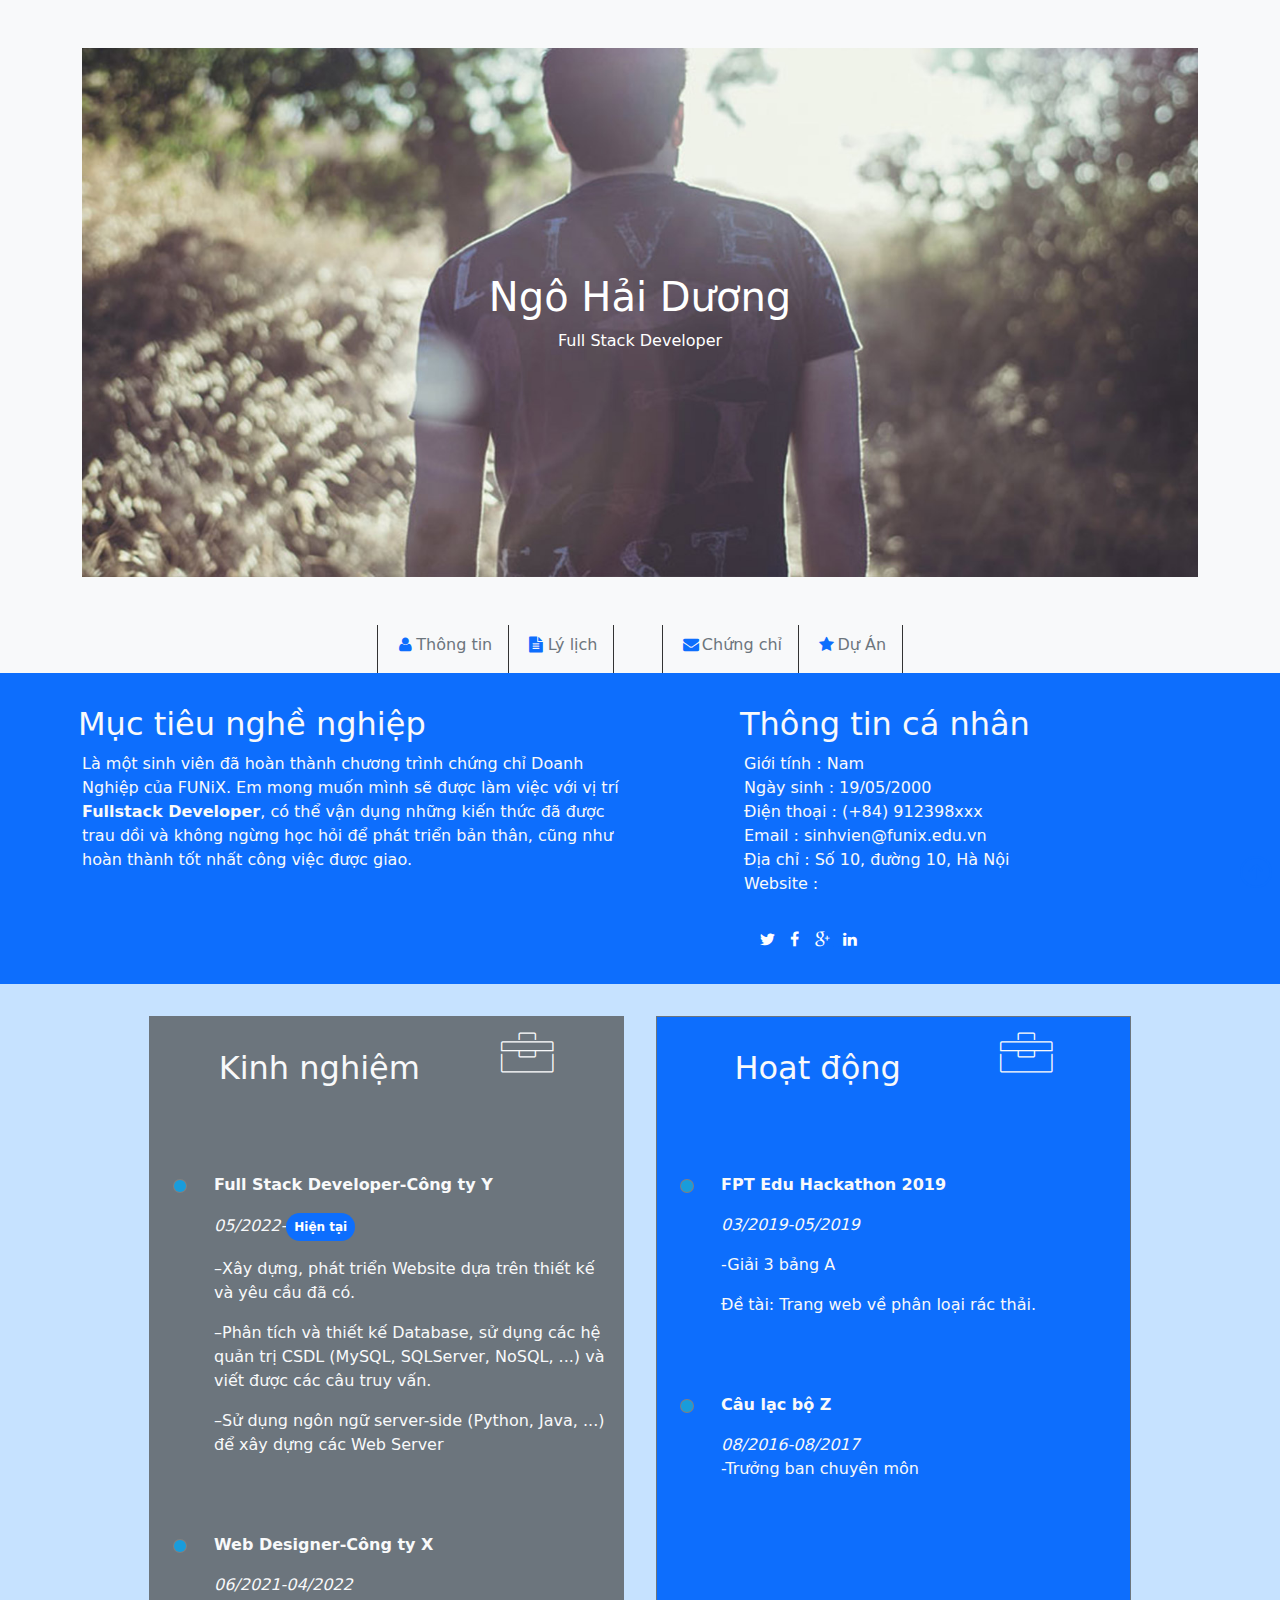
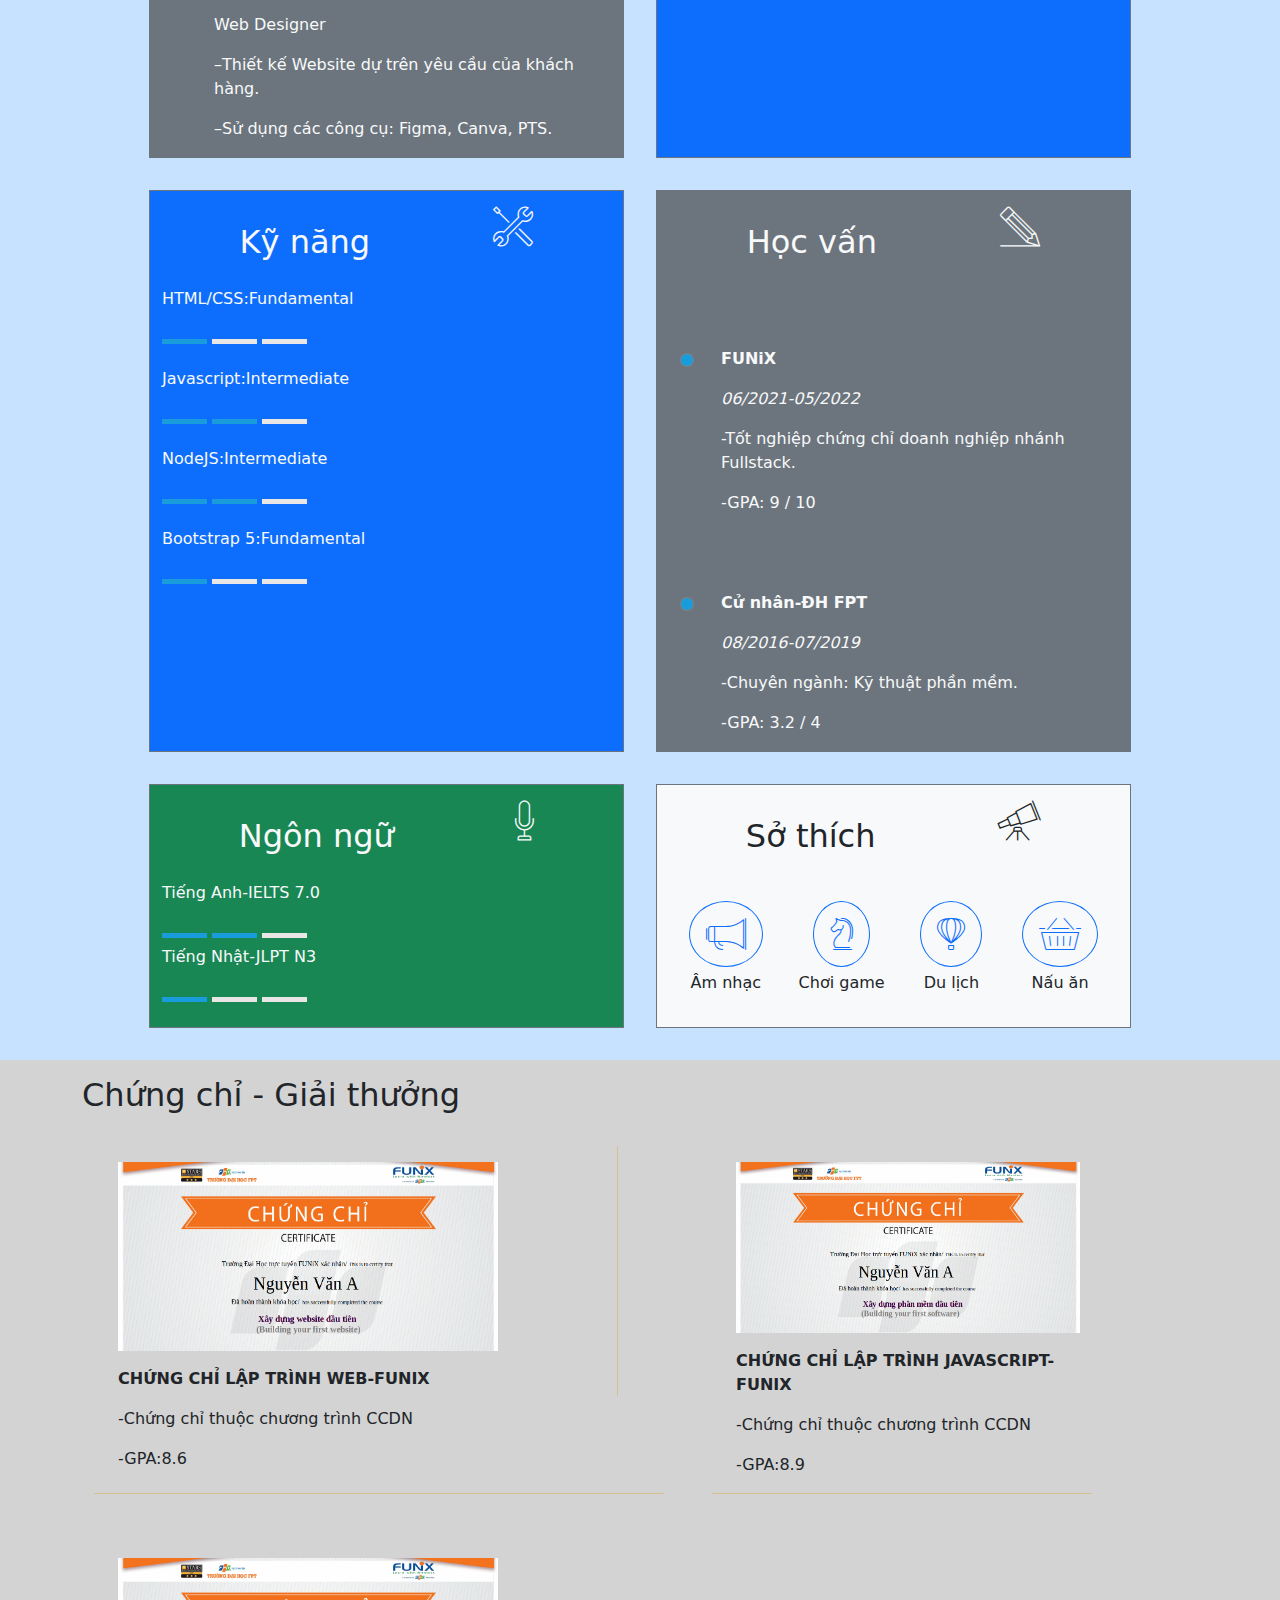
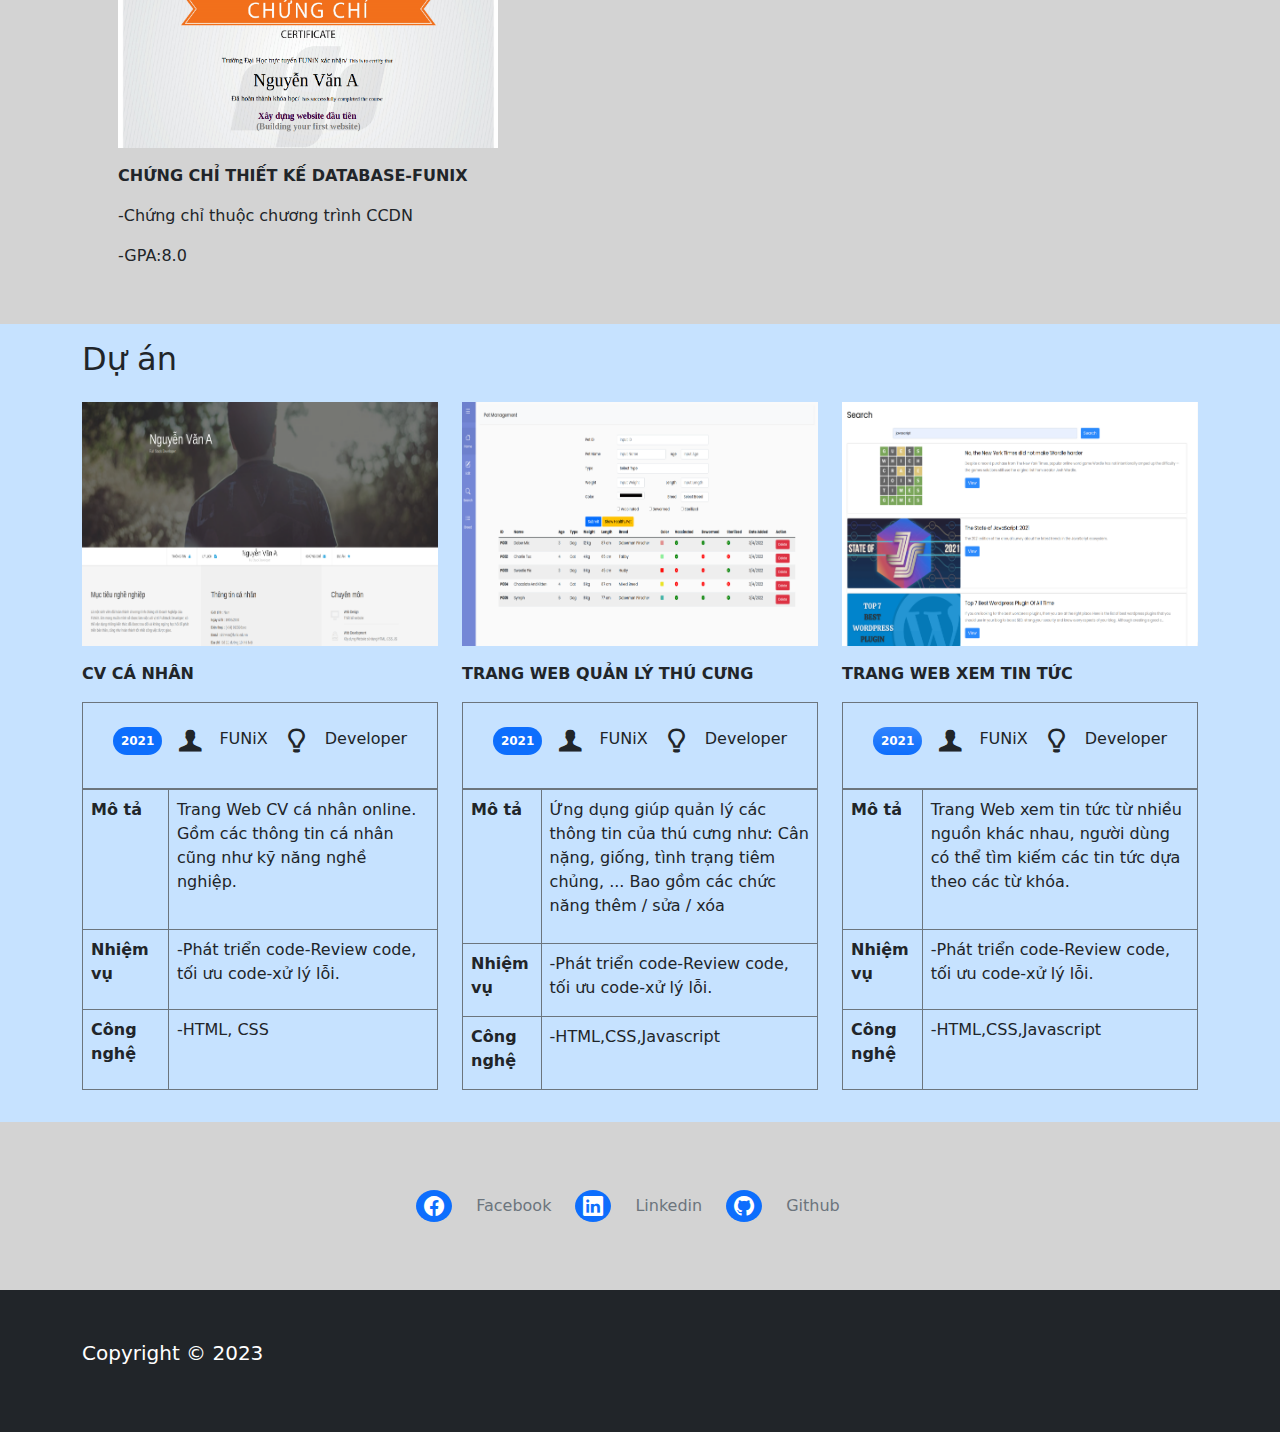
==== commit 7198f83f: "Update index.html" ====
--- a/index.html
+++ b/index.html
@@ -20,7 +20,7 @@
       <div class="container position-relative">
         <img class="img-fluid" src="./images/banner.jpg" alt="banner" />
         <div
-          class="text-white fw-normal position-absolute top-50 justify-content-around start-50 translate-middle"
+          class="text-white fw-normal position-absolute top-50 justify-content-around start-50 translate-middle text-banner"
         >
           <h1>Ngô Hải Dương</h1>
           <span>Full Stack Developer</span>
@@ -29,7 +29,7 @@
     </section>
     <!-- phan top nav -->
     <header id="nav-bar">
-      <nav class="nabar nabar-expand-md bg-light ps-5">
+      <nav class="nabar nabar-expand-md bg-light ps-5 pe-5">
         <div class="container">
           <ul class="navbar-nav flex-column flex-sm-row justify-content-center">
             <li class="item1 nav-item">
@@ -74,7 +74,7 @@
       </nav>
     </header>
     <!-- phan muc tieu nghe nghiep -->
-    <section id="about" class="bg-primary text-light p-5">
+    <section id="about" class="bg-primary text-light ps-5 pe-5 pt-3 pb-3">
       <div class="container">
         <div class="row">
           <div class="col-md-6 mt-3 ps-2" id="target">
@@ -123,23 +123,23 @@
       </div>
     </section>
     <!-- phan thong tin chi tiet -->
-    <section class="bg-slayGrey p-5" id="job-info">
+    <section class="bg-slayGrey ps-5 pe-5 pt-3 pb-3" id="job-info">
       <div class="container">
         <div class="row justify-content-center">
           <!-- phan kinh nghiem -->
           <div
-            class="col-md-5 col-sm bg-secondary text-light border border-secondary m-4 content-kn"
+            class="col-md-5 col-sm bg-secondary text-light border border-secondary m-3 content-kn"
           >
-            <div class="d-inline-flex justify-content-between p-3 icon-job">
-              <h2 class="pt-5">Kinh nghiệm</h2>
-              <i class="pb-5 ps-5 fa ic-toolbox h1"></i>
-            </div>
-            <div class="pt-4 point-color">
+            <div class="d-flex justify-content-around p-3 icon-job">
+              <h2 class="pt-3">Kinh nghiệm</h2>
+              <i class="pb-3 fa ic-toolbox h1"></i>
+            </div>
+            <div class="point-color">
               <ul>
                 <li>
                   <p><strong>Full Stack Developer-Công ty Y</strong></p>
                   <p>
-                    <span style="font-style: italic">05/2022-</span
+                    <span class="fst-italic">05/2022-</span
                     ><span class="badge rounded-pill bg-primary p-2"
                       >Hiện tại</span
                     >
@@ -170,11 +170,11 @@
           </div>
           <!-- phan hoc van -->
           <div
-            class="col-md-5 col-sm bg-secondary text-light border border-secondary m-4 edu-hv"
+            class="col-md-5 col-sm bg-secondary text-light border border-secondary m-3 edu-hv"
           >
             <div class="d-flex justify-content-around p-3 icon-job">
-              <h2 class="pt-5">Học vấn</h2>
-              <i class="pb-5 fa ic-pencil h1"></i>
+              <h2 class="pt-3">Học vấn</h2>
+              <i class="pb-3 fa ic-pencil h1"></i>
             </div>
             <div class="point-color">
               <ul>
@@ -195,11 +195,11 @@
           </div>
           <!-- phan hoat dong -->
           <div
-            class="col-md-5 col-sm bg-primary text-light border border-secondary m-4 active-hd"
+            class="col-md-5 col-sm bg-primary text-light border border-secondary m-3 active-hd"
           >
             <div class="d-flex justify-content-around p-3 icon-job">
-              <h2 class="pt-5">Hoạt động</h2>
-              <i class="pb-5 fa ic-toolbox h1"></i>
+              <h2 class="pt-3">Hoạt động</h2>
+              <i class="pb-3 fa ic-toolbox h1"></i>
             </div>
             <div class="point-color">
               <ul>
@@ -219,13 +219,13 @@
           </div>
           <!-- so thich -->
           <div
-            class="col-md-5 col-sm bg-light text-dark border border-secondary m-4 hobby-sth"
+            class="col-md-5 col-sm bg-light text-dark border border-secondary m-3 hobby-sth"
           >
             <div class="d-flex justify-content-around p-3 icon-job">
-              <h2 class="pt-5">Sở thích</h2>
-              <i class="pb-5 fa ic-telescope h1"></i>
-            </div>
-            <div class="pt-4 pb-3 content-hobby-sth">
+              <h2 class="pt-3">Sở thích</h2>
+              <i class="pb-3 fa ic-telescope h1"></i>
+            </div>
+            <div class="pt-3 pb-3 content-hobby-sth">
               <div
                 class="d-flex flex-wrap justify-content-around icon-hobby-sth"
               >
@@ -258,11 +258,11 @@
           </div>
           <!-- ngon ngu -->
           <div
-            class="col-md-5 col-sm bg-success text-light border border-secondary m-4 content-lang"
+            class="col-md-5 col-sm bg-success text-light border border-secondary m-3 content-lang"
           >
             <div class="d-flex justify-content-around p-3 icon-job">
-              <h2 class="pt-5">Ngôn ngữ</h2>
-              <i class="pb-5 fa ic-mic h1"></i>
+              <h2 class="pt-3">Ngôn ngữ</h2>
+              <i class="pb-3 fa ic-mic h1"></i>
             </div>
             <div class="multilang">
               <p>Tiếng Anh-IELTS 7.0</p>
@@ -277,11 +277,11 @@
           </div>
           <!-- ky nang -->
           <div
-            class="col-md-5 col-sm bg-primary text-light border border-secondary m-4 content-skills"
+            class="col-md-5 col-sm bg-primary text-light border border-secondary m-3 content-skills"
           >
             <div class="d-flex justify-content-around p-3 icon-job">
-              <h2 class="pt-5">Kỹ năng</h2>
-              <i class="pb-5 fa ic-tools-2 h1"></i>
+              <h2 class="pt-3">Kỹ năng</h2>
+              <i class="pb-3 fa ic-tools-2 h1"></i>
             </div>
             <div class="mutilskills">
               <p>HTML/CSS:Fundamental</p>
@@ -316,7 +316,7 @@
     <!-- phan chung chi giai thuong -->
     <section
       id="certificate"
-      class="p-5 justify-content-center align-items-center bg-grey"
+      class="justify-content-center align-items-center bg-grey ps-5 pe-5 pt-3 pb-3"
     >
       <div class="container">
         <h2 class="section-title">Chứng chỉ - Giải thưởng</h2>
@@ -369,7 +369,7 @@
       </div>
     </section>
     <!-- phan du an -->
-    <section class="p-5" id="project">
+    <section class="ps-5 pe-5 pt-3 pb-3" id="project">
       <div class="container">
         <h2 class="section-title">Dự án</h2>
 
@@ -564,7 +564,7 @@
     <footer class="p-5 bg-dark text-white text-start position-relative">
       <div class="container">
         <p class="lead">Copyright &copy; 2023</p>
-        <a href="#" class="fixed-bottom text-end p-5 p-sm-2">
+        <a href="#" class="fixed-bottom text-end p-3 p-sm-2">
           <i class="bi bi-arrow-up-circle h2"></i>
         </a>
       </div>
--- a/css/styles.css
+++ b/css/styles.css
@@ -128,7 +128,7 @@
 .img-certificate1,
 .img-certificate2,
 .img-certificate3 {
-  width: 380px;
+  Max-width: 380px;
   height: auto;
 }
 
@@ -195,29 +195,14 @@
   .img-certificate3 {
     border-top: orange solid 1px;
   }
-  /* truot tu tren xuong duoi */
-  /* #about {
-    animation: SlideInFromTop 1.5s ease-in;
-  } */
-  /* truot tu trai qua phai */
-  /* .content-kn,
-  .content-skills,
-  .content-lang,
-  .certificate1,
-  .certificate3,
-  .plan1,
-  #target {
-    animation: SlideInFromLeft 1.5s ease-in;
-  } */
-  /* truot phai qua trai */
-  /* .active-hd,
-  .edu-hv,
-  .hobby-sth,
-  .certificate2,
-  .plan2,
-  #personal-info {
-    animation: SlideInFromRight 1.5s ease-in;
-  } */
+  
+    .text-banner h1 {
+    font-size: 1.5rem;
+  }
+  
+  .text-banner span {
+    font-size: 0.8rem;
+  }
 }
 
 /* man hinh may tinh */
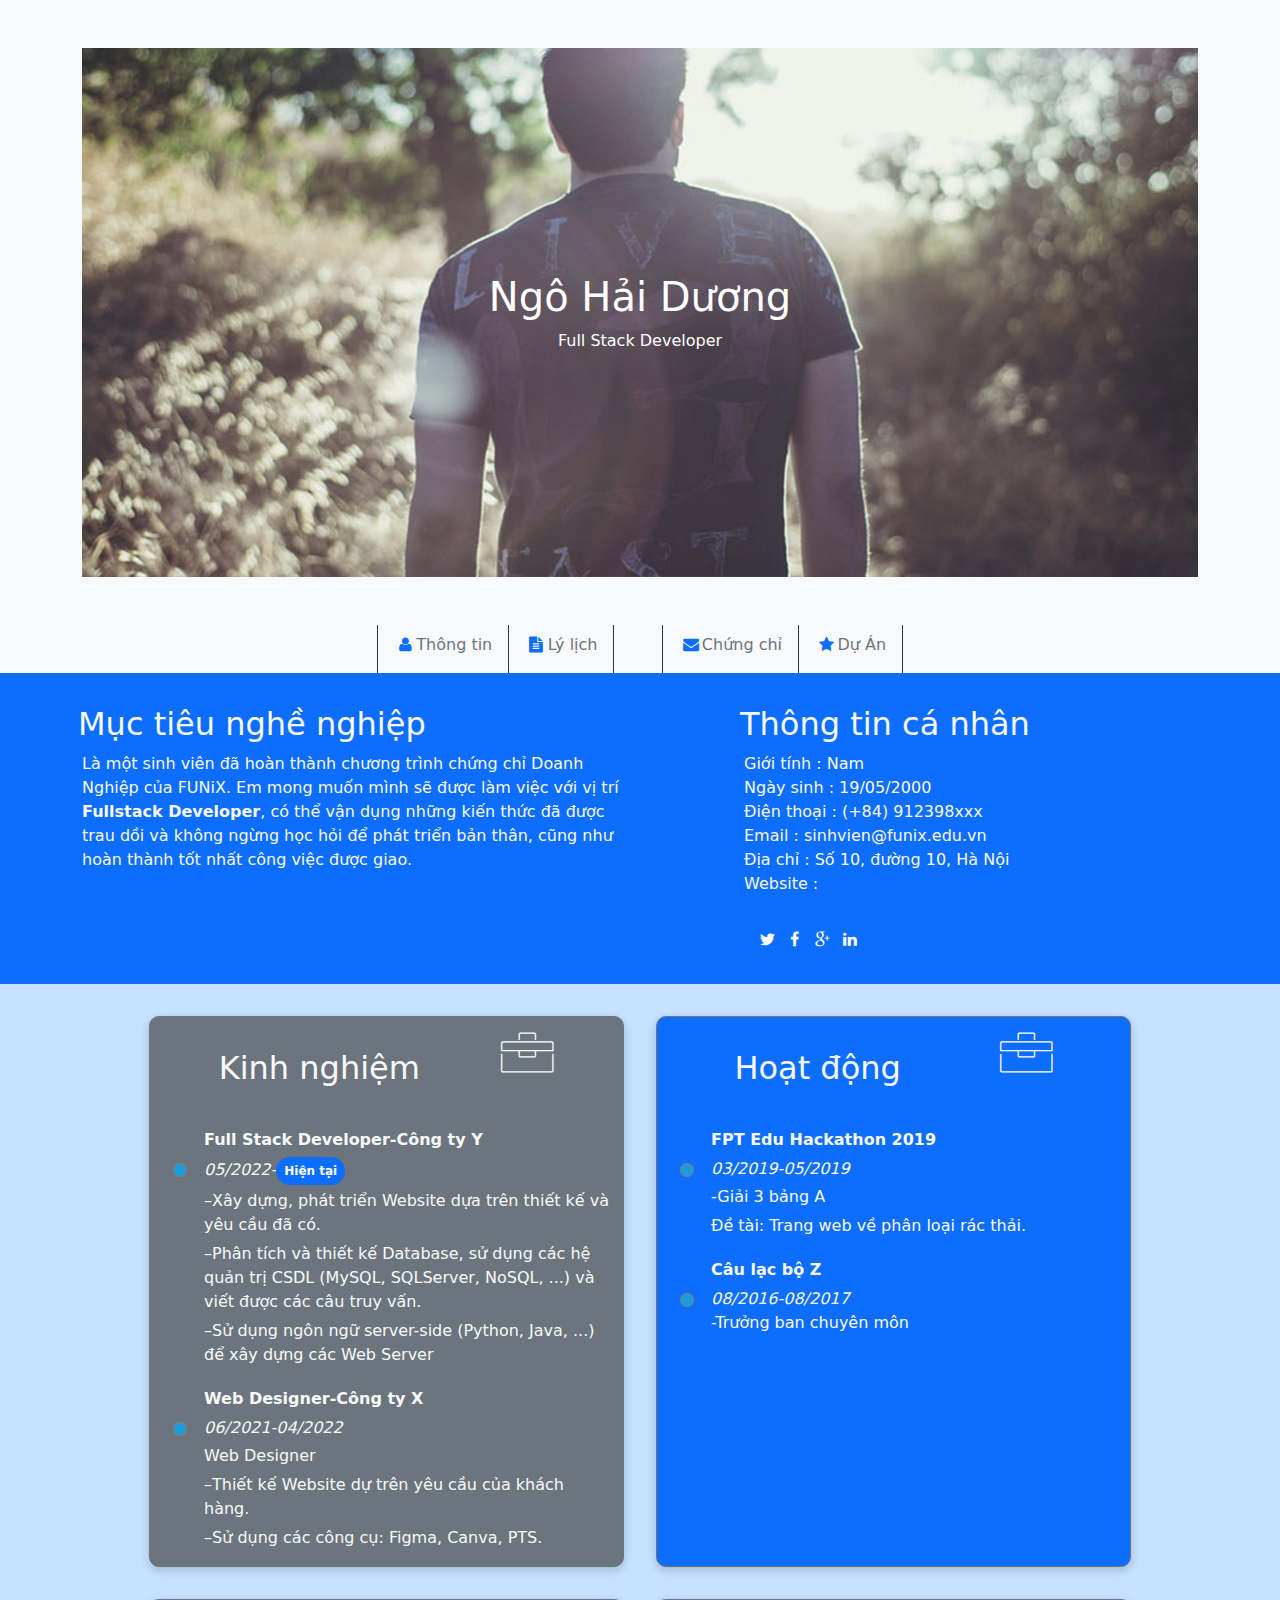
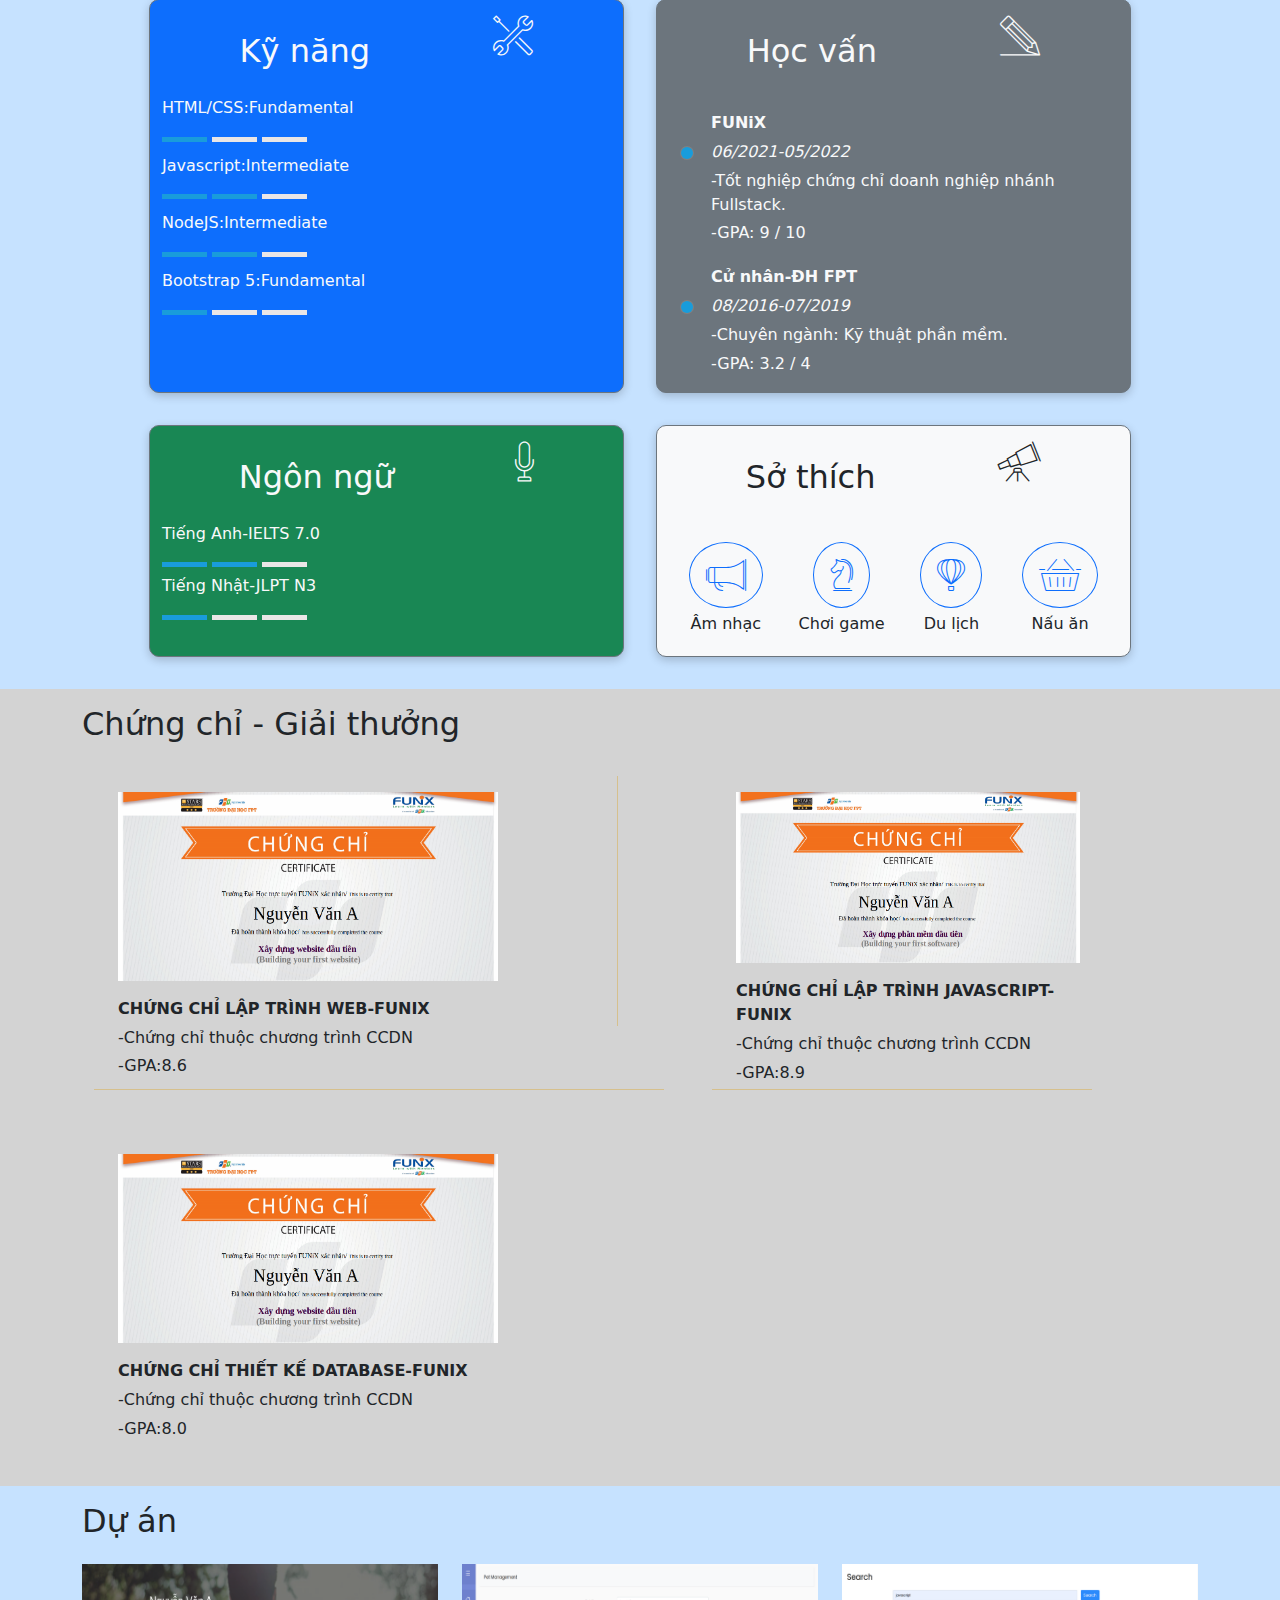
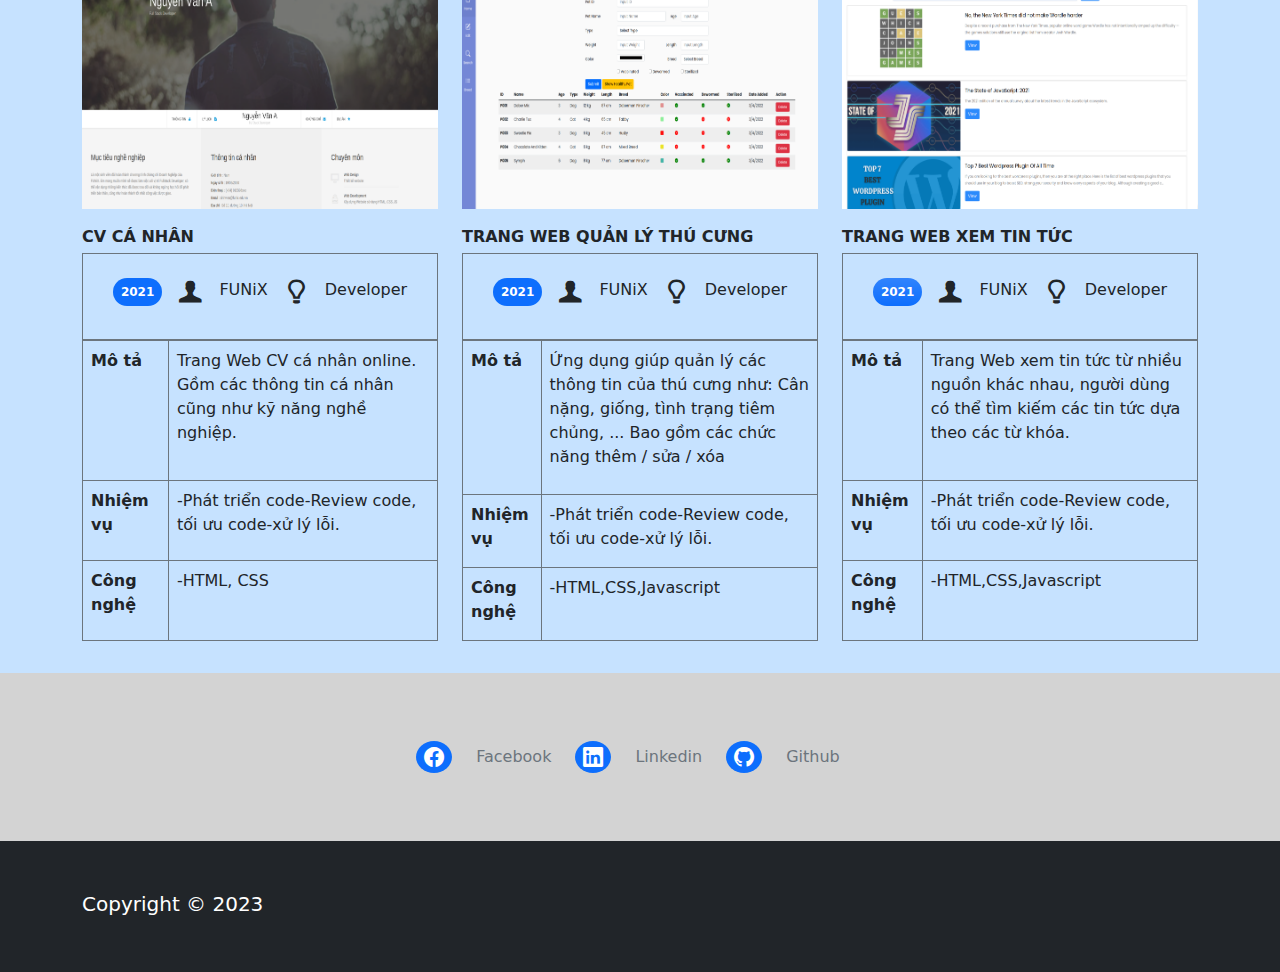
==== commit 2efd8425: "Update index.html" ====
--- a/index.html
+++ b/index.html
@@ -128,7 +128,7 @@
         <div class="row justify-content-center">
           <!-- phan kinh nghiem -->
           <div
-            class="col-md-5 col-sm bg-secondary text-light border border-secondary m-3 content-kn"
+            class="col-md-5 col-sm bg-secondary text-light border border-secondary mb-3 m-sm-3 content-kn radius"
           >
             <div class="d-flex justify-content-around p-3 icon-job">
               <h2 class="pt-3">Kinh nghiệm</h2>
@@ -170,7 +170,7 @@
           </div>
           <!-- phan hoc van -->
           <div
-            class="col-md-5 col-sm bg-secondary text-light border border-secondary m-3 edu-hv"
+            class="col-md-5 col-sm bg-secondary text-light border border-secondary mb-3 m-sm-3 edu-hv radius"
           >
             <div class="d-flex justify-content-around p-3 icon-job">
               <h2 class="pt-3">Học vấn</h2>
@@ -195,7 +195,7 @@
           </div>
           <!-- phan hoat dong -->
           <div
-            class="col-md-5 col-sm bg-primary text-light border border-secondary m-3 active-hd"
+            class="col-md-5 col-sm bg-primary text-light border border-secondary mb-3 m-sm-3 active-hd radius"
           >
             <div class="d-flex justify-content-around p-3 icon-job">
               <h2 class="pt-3">Hoạt động</h2>
@@ -219,7 +219,7 @@
           </div>
           <!-- so thich -->
           <div
-            class="col-md-5 col-sm bg-light text-dark border border-secondary m-3 hobby-sth"
+            class="col-md-5 col-sm bg-light text-dark border border-secondary m-0 m-sm-3 hobby-sth radius"
           >
             <div class="d-flex justify-content-around p-3 icon-job">
               <h2 class="pt-3">Sở thích</h2>
@@ -258,7 +258,7 @@
           </div>
           <!-- ngon ngu -->
           <div
-            class="col-md-5 col-sm bg-success text-light border border-secondary m-3 content-lang"
+            class="col-md-5 col-sm bg-success text-light border border-secondary mb-3 m-sm-3 content-lang radius"
           >
             <div class="d-flex justify-content-around p-3 icon-job">
               <h2 class="pt-3">Ngôn ngữ</h2>
@@ -277,7 +277,7 @@
           </div>
           <!-- ky nang -->
           <div
-            class="col-md-5 col-sm bg-primary text-light border border-secondary m-3 content-skills"
+            class="col-md-5 col-sm bg-primary text-light border border-secondary mb-3 m-sm-3 content-skills radius"
           >
             <div class="d-flex justify-content-around p-3 icon-job">
               <h2 class="pt-3">Kỹ năng</h2>
--- a/css/styles.css
+++ b/css/styles.css
@@ -21,7 +21,9 @@
 body {
   background-color: var(--slayGrey--color);
 }
-
+p {
+  margin-bottom: 0.3rem;
+}
 /* tao thanh span */
 #job-info .bolt1 {
   display: inline-block;
@@ -43,14 +45,14 @@
 .point-color ul li {
   list-style: none;
   position: relative;
-  padding-top: 60px;
-  padding-left: 20px;
+  padding-top: 15px;
+  padding-left: 10px;
 }
 
 .point-color ul li::before {
   content: '';
   position: absolute;
-  top: 67px;
+  top: 51px;
   left: -20px;
   width: 12px;
   height: 12px;
@@ -128,7 +130,7 @@
 .img-certificate1,
 .img-certificate2,
 .img-certificate3 {
-  Max-width: 380px;
+  max-width: 380px;
   height: auto;
 }
 
@@ -195,17 +197,15 @@
   .img-certificate3 {
     border-top: orange solid 1px;
   }
-  
-    .text-banner h1 {
-    font-size: 1.5rem;
-  }
-  
+  .text-banner h1 {
+    font-size: 1rem;
+  }
   .text-banner span {
-    font-size: 0.8rem;
-  }
-}
-
-/* man hinh may tinh */
+    font-size: 0.5rem;
+  }
+}
+
+/* man hinh may tinh >=768px */
 @media (min-width: 768px) {
   .item2 {
     border-right: 1px solid #333;
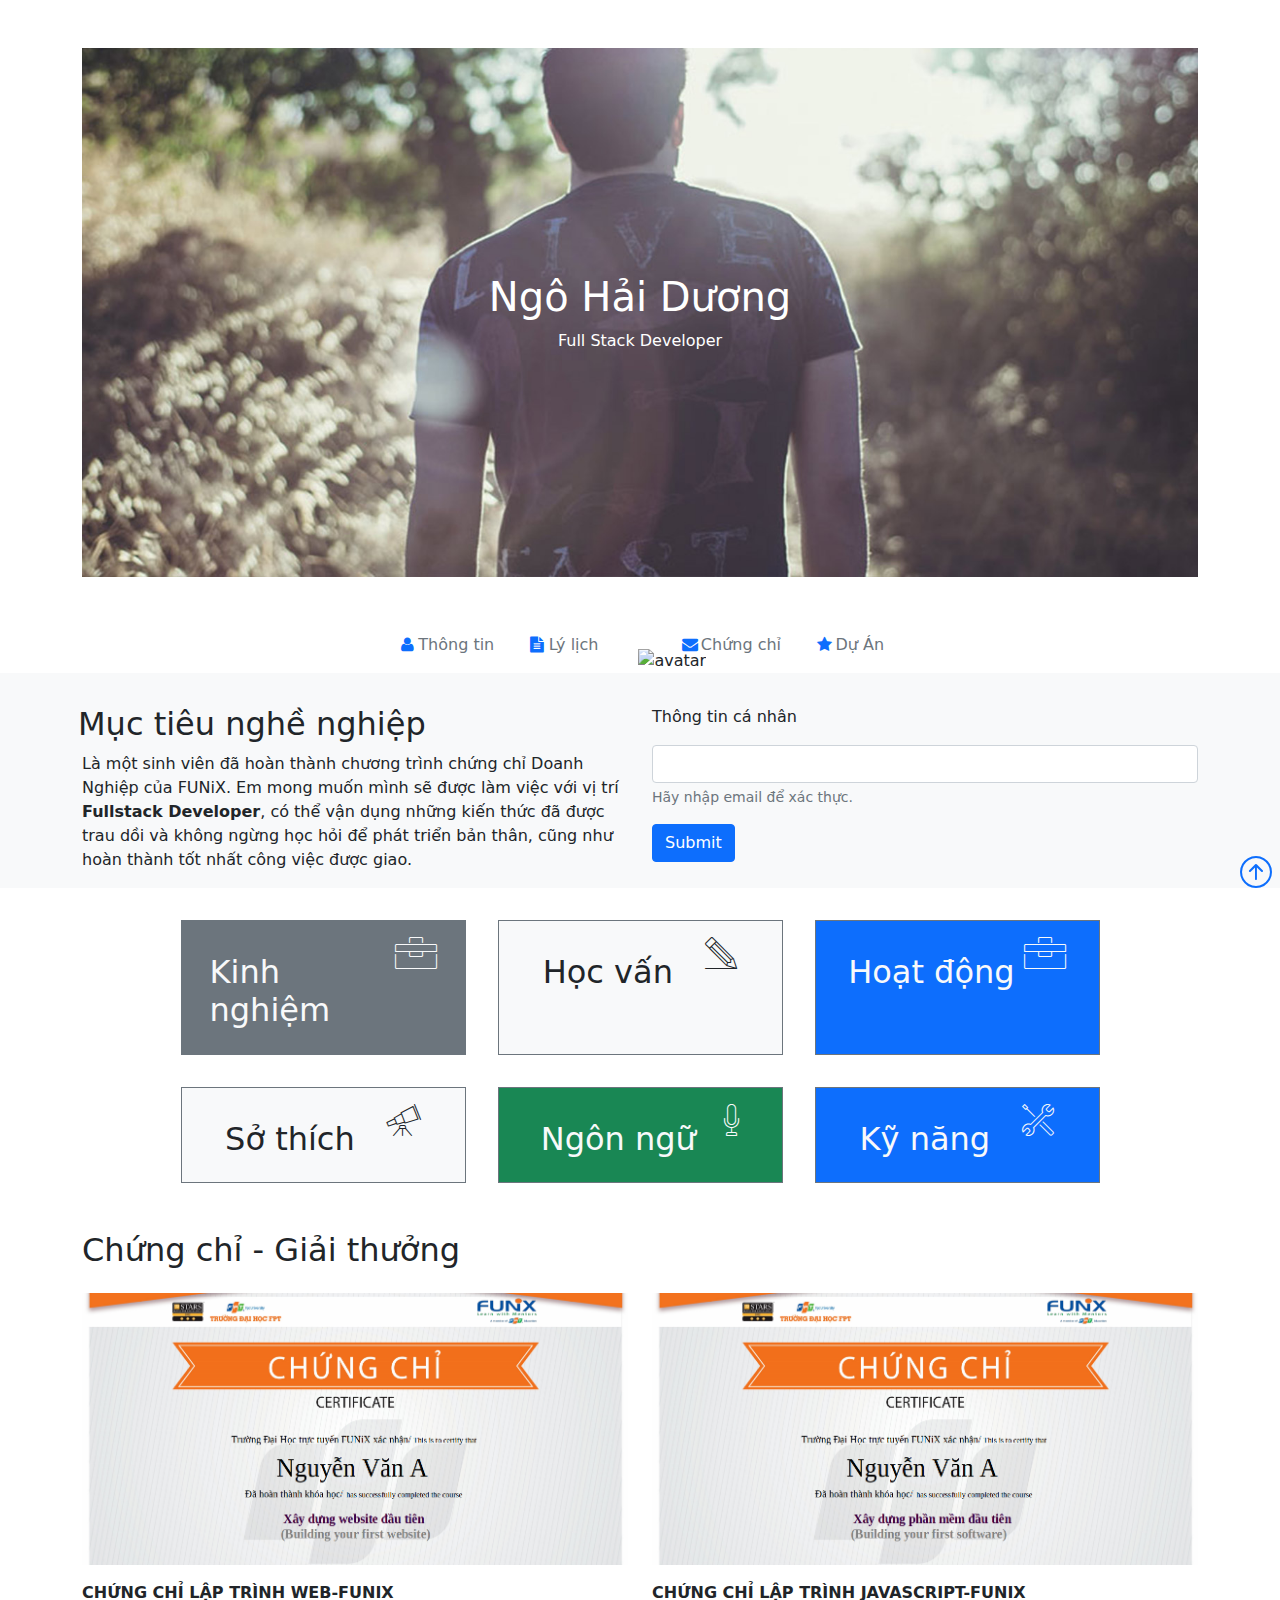
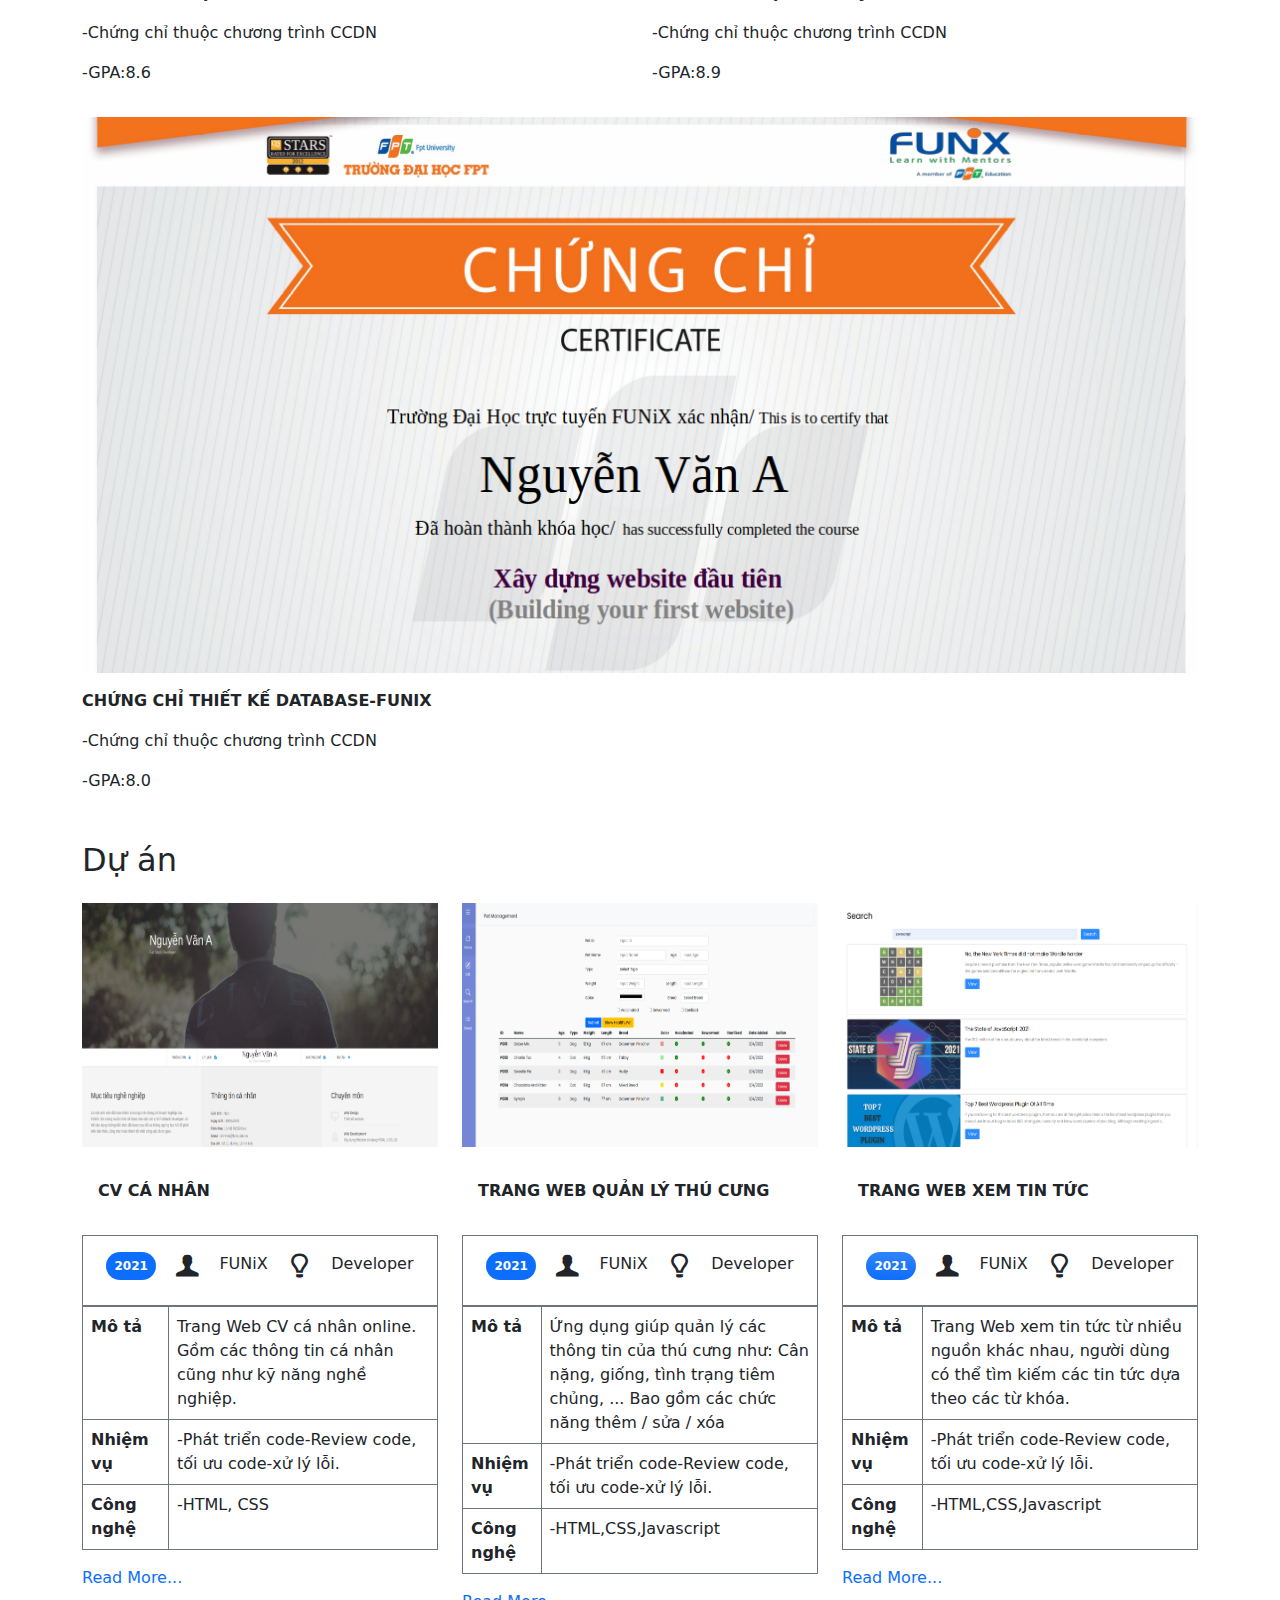
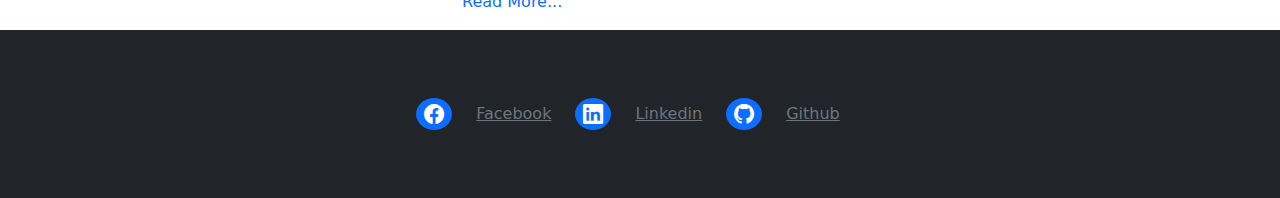
==== commit bb78d440: "Update index.html" ====
--- a/index.html
+++ b/index.html
@@ -6,7 +6,9 @@
     <meta name="viewport" content="width=device-width, initial-scale=1.0" />
 
     <link rel="stylesheet" href="bootstrap/css/bootstrap.css" />
-    <link rel="stylesheet" href="./css/styles.css" />
+    <link rel="stylesheet" href="./css/laptop.css" />
+    <link rel="stylesheet" href="./css/tablet.css" />
+    <link rel="stylesheet" href="./css/mobile.css" />
     <link rel="stylesheet" href="./css/font.css" />
     <link
       rel="stylesheet"
@@ -16,7 +18,7 @@
     <title>Assignment 03</title>
   </head>
   <body>
-    <section class="bg-light p-5 text-center">
+    <section class="p-sm-5 text-center">
       <div class="container position-relative">
         <img class="img-fluid" src="./images/banner.jpg" alt="banner" />
         <div
@@ -29,9 +31,11 @@
     </section>
     <!-- phan top nav -->
     <header id="nav-bar">
-      <nav class="nabar nabar-expand-md bg-light ps-5 pe-5">
+      <nav class="nabar nabar-expand-md ps-5 pe-5">
         <div class="container">
-          <ul class="navbar-nav flex-column flex-sm-row justify-content-center">
+          <ul
+            class="navbar-nav flex-column flex-sm-row position-relative justify-content-center"
+          >
             <li class="item1 nav-item">
               <div class="d-flex flex-row align-items-center mx-3">
                 <i class="fa icon-user text-primary"></i>
@@ -51,7 +55,13 @@
               </div>
             </li>
             <!-- anh avata -->
-            <li class="nav-item m-4 d-none d-sm-block"></li>
+            <li class="nav-item m-md-4 item5">
+              <img
+                class="position-absolute d-none d-lg-block img-info"
+                src="./images/default-avatar.webp.jpg"
+                alt="avatar"
+              />
+            </li>
 
             <li class="item3 nav-item">
               <div class="d-flex flex-row align-items-center mx-3">
@@ -74,10 +84,10 @@
       </nav>
     </header>
     <!-- phan muc tieu nghe nghiep -->
-    <section id="about" class="bg-primary text-light ps-5 pe-5 pt-3 pb-3">
+    <section id="about" class="bg-light text-dark ps-5 pe-5 pt-3">
       <div class="container">
         <div class="row">
-          <div class="col-md-6 mt-3 ps-2" id="target">
+          <div class="col-md-6 col-sm bg-light mt-3 ps-sm-2" id="target">
             <h2 class="section-title">Mục tiêu nghề nghiệp</h2>
             <p class="ps-1">
               Là một sinh viên đã hoàn thành chương trình chứng chỉ Doanh Nghiệp
@@ -88,35 +98,65 @@
             </p>
           </div>
 
-          <div class="col-md-5 mt-3" id="personal-info">
-            <h2 class="section-title">Thông tin cá nhân</h2>
-            <ul class="list-unstyled ps-1">
-              <li><span>Giới tính</span> : Nam</li>
-              <li><span>Ngày sinh</span> : 19/05/2000</li>
-              <li><span>Điện thoại</span> : (+84) 912398xxx</li>
-              <li><span>Email</span> : sinhvien@funix.edu.vn</li>
-              <li><span>Địa chỉ</span> : Số 10, đường 10, Hà Nội</li>
-              <li><span>Website</span> : <a href="#">https://abc.tech</a></li>
-            </ul>
-            <div class="p-3">
-              <a
-                class="contact"
-                href="https://twitter.com/login?lang=ja"
-                target="_blank"
-                ><i class="fa icon-twitter text-white"></i
-              ></a>
-              <a
-                class="contact"
-                href="https://ja-jp.facebook.com/"
-                target="_blank"
-                ><i class="fa icon-facebook text-white"></i
-              ></a>
-              <a class="contact" href="https://www.google.com" target="_blank"
-                ><i class="fa icon-gplus text-white"></i>
-              </a>
-              <a class="contact" href="https://www.linkedin.com" target="_blank"
-                ><i class="fa icon-linkedin text-white"></i
-              ></a>
+          <div class="col-md-6 col-sm bg-grey mt-3" id="personal-info">
+            <div class="check-email">
+              <form>
+                <div class="mb-3">
+                  <label for="InputEmail1" class="form-label pb-2"
+                    >Thông tin cá nhân</label
+                  >
+                  <input
+                    type="email"
+                    class="form-control check-input"
+                    id="InputEmail1"
+                    name="email"
+                    required
+                  />
+                  <div id="emailHelp" class="form-text">
+                    Hãy nhập email để xác thực.
+                  </div>
+                </div>
+                <button type="button" class="btn btn-primary button mb-3">
+                  Submit
+                </button>
+              </form>
+            </div>
+            <div class="d-none personal-info">
+              <h2 class="section-title">Thông tin cá nhân</h2>
+              <ul class="list-unstyled ps-1">
+                <li><span>Giới tính</span> : Nam</li>
+                <li><span>Ngày sinh</span> : 19/05/2000</li>
+                <li><span>Điện thoại</span> : (+84) 912398xxx</li>
+                <li><span>Email</span> : sinhvien@funix.edu.vn</li>
+                <li><span>Địa chỉ</span> : Số 10, đường 10, Hà Nội</li>
+                <li>
+                  <span>Website</span> :
+                  <a class="text-decoration-none" href="#">https://abc.tech</a>
+                </li>
+              </ul>
+              <div class="p-2">
+                <a
+                  class="contact"
+                  href="https://twitter.com/login?lang=ja"
+                  target="_blank"
+                  ><i class="fa icon-twitter text-primary"></i
+                ></a>
+                <a
+                  class="contact"
+                  href="https://ja-jp.facebook.com/"
+                  target="_blank"
+                  ><i class="fa icon-facebook text-primary"></i
+                ></a>
+                <a class="contact" href="https://www.google.com" target="_blank"
+                  ><i class="fa icon-gplus text-primary"></i>
+                </a>
+                <a
+                  class="contact"
+                  href="https://www.linkedin.com"
+                  target="_blank"
+                  ><i class="fa icon-linkedin text-primary"></i
+                ></a>
+              </div>
             </div>
           </div>
         </div>
@@ -128,13 +168,14 @@
         <div class="row justify-content-center">
           <!-- phan kinh nghiem -->
           <div
-            class="col-md-5 col-sm bg-secondary text-light border border-secondary mb-3 m-sm-3 content-kn radius"
+            class="col-lg-3 col-sm-5 bg-secondary text-light border border-secondary mb-3 m-sm-3 content-kn radius my-height"
           >
             <div class="d-flex justify-content-around p-3 icon-job">
               <h2 class="pt-3">Kinh nghiệm</h2>
-              <i class="pb-3 fa ic-toolbox h1"></i>
-            </div>
-            <div class="point-color">
+              <i class="pb-3 fa ic-toolbox h2"></i>
+            </div>
+
+            <div class="point-color view-more1 d-none mb-3">
               <ul>
                 <li>
                   <p><strong>Full Stack Developer-Công ty Y</strong></p>
@@ -167,16 +208,20 @@
                 </li>
               </ul>
             </div>
+            <button type="button" class="btn bg-grey my-btn1 d-none p-2">
+              <i class="bi bi-caret-down-fill text-dark"></i>
+              <span class="view1">VIEW MORE</span>
+            </button>
           </div>
           <!-- phan hoc van -->
           <div
-            class="col-md-5 col-sm bg-secondary text-light border border-secondary mb-3 m-sm-3 edu-hv radius"
+            class="col-lg-3 col-sm-5 bg-light text-dark border border-secondary mb-3 m-sm-3 edu-hv radius my-height"
           >
             <div class="d-flex justify-content-around p-3 icon-job">
               <h2 class="pt-3">Học vấn</h2>
-              <i class="pb-3 fa ic-pencil h1"></i>
-            </div>
-            <div class="point-color">
+              <i class="pb-3 fa ic-pencil h2"></i>
+            </div>
+            <div class="point-color view-more2 d-none mb-3">
               <ul>
                 <li>
                   <p><strong>FUNiX</strong></p>
@@ -192,16 +237,20 @@
                 </li>
               </ul>
             </div>
+            <button type="button" class="btn bg-slayGrey my-btn2 d-none p-2">
+              <i class="bi bi-caret-down-fill text-dark"></i>
+              <span class="view2">VIEW MORE</span>
+            </button>
           </div>
           <!-- phan hoat dong -->
           <div
-            class="col-md-5 col-sm bg-primary text-light border border-secondary mb-3 m-sm-3 active-hd radius"
+            class="col-lg-3 col-sm-5 flex-1 bg-primary text-light border border-secondary mb-3 m-sm-3 active-hd radius my-height"
           >
             <div class="d-flex justify-content-around p-3 icon-job">
               <h2 class="pt-3">Hoạt động</h2>
-              <i class="pb-3 fa ic-toolbox h1"></i>
-            </div>
-            <div class="point-color">
+              <i class="pb-3 fa ic-toolbox h2"></i>
+            </div>
+            <div class="point-color view-more3 d-none mb-3">
               <ul>
                 <li>
                   <p><strong>FPT Edu Hackathon 2019</strong></p>
@@ -216,16 +265,20 @@
                 </li>
               </ul>
             </div>
+            <button type="button" class="btn bg-slayGrey my-btn3 d-none p-2">
+              <i class="bi bi-caret-down-fill text-dark"></i>
+              <span class="view3">VIEW MORE</span>
+            </button>
           </div>
           <!-- so thich -->
           <div
-            class="col-md-5 col-sm bg-light text-dark border border-secondary m-0 m-sm-3 hobby-sth radius"
+            class="col-lg-3 col-sm-5 bg-light text-dark border border-secondary mb-3 m-sm-3 hobby-sth radius my-height"
           >
             <div class="d-flex justify-content-around p-3 icon-job">
               <h2 class="pt-3">Sở thích</h2>
-              <i class="pb-3 fa ic-telescope h1"></i>
-            </div>
-            <div class="pt-3 pb-3 content-hobby-sth">
+              <i class="pb-3 fa ic-telescope h2"></i>
+            </div>
+            <div class="pt-3 pb-3 view-more4 d-none mb-3">
               <div
                 class="d-flex flex-wrap justify-content-around icon-hobby-sth"
               >
@@ -255,16 +308,20 @@
                 </div>
               </div>
             </div>
+            <button type="button" class="btn bg-slayGrey my-btn4 d-none p-2">
+              <i class="bi bi-caret-down-fill text-dark"></i>
+              <span class="view4">VIEW MORE</span>
+            </button>
           </div>
           <!-- ngon ngu -->
           <div
-            class="col-md-5 col-sm bg-success text-light border border-secondary mb-3 m-sm-3 content-lang radius"
+            class="col-lg-3 col-sm-5 bg-success text-light border border-secondary mb-3 m-sm-3 content-lang radius my-height"
           >
             <div class="d-flex justify-content-around p-3 icon-job">
               <h2 class="pt-3">Ngôn ngữ</h2>
-              <i class="pb-3 fa ic-mic h1"></i>
-            </div>
-            <div class="multilang">
+              <i class="pb-3 fa ic-mic h2"></i>
+            </div>
+            <div class="multilang view-more5 d-none mb-3">
               <p>Tiếng Anh-IELTS 7.0</p>
               <span class="bolt1"></span>
               <span class="bolt1"></span>
@@ -274,16 +331,20 @@
               <span class="bolt2"></span>
               <span class="bolt2"></span>
             </div>
+            <button type="button" class="btn bg-slayGrey my-btn5 d-none p-2">
+              <i class="bi bi-caret-down-fill text-dark"></i>
+              <span class="view5">VIEW MORE</span>
+            </button>
           </div>
           <!-- ky nang -->
           <div
-            class="col-md-5 col-sm bg-primary text-light border border-secondary mb-3 m-sm-3 content-skills radius"
+            class="col-lg-3 col-sm-5 bg-primary text-light border border-secondary mb-3 m-sm-3 content-skills radius my-height"
           >
             <div class="d-flex justify-content-around p-3 icon-job">
               <h2 class="pt-3">Kỹ năng</h2>
-              <i class="pb-3 fa ic-tools-2 h1"></i>
-            </div>
-            <div class="mutilskills">
+              <i class="pb-3 fa ic-tools-2 h2"></i>
+            </div>
+            <div class="mutilskills view-more6 d-none mb-3">
               <p>HTML/CSS:Fundamental</p>
               <p>
                 <span class="bolt1"></span>
@@ -309,6 +370,10 @@
                 <span class="bolt2"></span>
               </p>
             </div>
+            <button type="button" class="btn bg-slayGrey my-btn6 d-none p-2">
+              <i class="bi bi-caret-down-fill text-dark"></i>
+              <span class="view6">VIEW MORE</span>
+            </button>
           </div>
         </div>
       </div>
@@ -321,7 +386,7 @@
       <div class="container">
         <h2 class="section-title">Chứng chỉ - Giải thưởng</h2>
         <div class="row multicertificate">
-          <div class="col-md-6 col-sm m-4 ps-0 ps-sm-4 certificate1">
+          <div class="col-sm-6 certificate1">
             <div class="img-certificate1">
               <img
                 class="pt-3 img-fluid"
@@ -336,7 +401,7 @@
             </div>
           </div>
 
-          <div class="col-md-4 col-sm m-4 ps-0 ps-sm-4 certificate2">
+          <div class="col-sm-6 certificate2">
             <div class="img-certificate2">
               <img
                 class="pt-3 img-fluid"
@@ -351,7 +416,7 @@
             </div>
           </div>
 
-          <div class="col-md-6 col-sm m-4 ps-0 ps-sm-4 ps-sm-0 certificate3">
+          <div class="col-sm certificate3">
             <div class="img-certificate3">
               <img
                 class="pt-3 img-fluid"
@@ -382,11 +447,11 @@
                 alt="image phan"
               />
             </div>
-            <div class="plan-title">
+            <div class="plan-title1 p-lg-3">
               <p><strong>CV CÁ NHÂN</strong></p>
             </div>
             <div
-              class="d-flex flex-column flex-sm-row border border-secondary justify-content-around align-items-start p-4 icon-plan"
+              class="d-flex flex-wrap flex-sm-row border border-secondary justify-content-around align-items-start p-lg-3 icon-plan1"
             >
               <div>
                 <span class="badge rounded-pill bg-primary p-2 time-bg"
@@ -398,7 +463,7 @@
               <i class="fa icon-lamp h4"></i>
               <div><span>Developer</span></div>
             </div>
-            <div class="table-responsive">
+            <div class="table-responsive-md">
               <table class="table table-bordered border-secondary">
                 <tbody class="content-plan">
                   <tr>
@@ -421,6 +486,11 @@
                 </tbody>
               </table>
             </div>
+            <a
+              class="link-primary text-decoration-none"
+              href="./digital-cv.html"
+              >Read More...</a
+            >
           </div>
 
           <div class="col-md-4 col-sm plan2">
@@ -432,11 +502,11 @@
               />
             </div>
 
-            <div class="plan-title">
+            <div class="plan-title2 p-lg-3">
               <p><strong>TRANG WEB QUẢN LÝ THÚ CƯNG</strong></p>
             </div>
             <div
-              class="d-flex flex-column flex-sm-row border border-secondary justify-content-around align-items-start p-4 icon-plan"
+              class="d-flex flex-wrap flex-sm-row border border-secondary justify-content-around align-items-start p-lg-3 icon-plan2"
             >
               <div>
                 <span class="badge rounded-pill bg-primary p-2 time-bg"
@@ -449,7 +519,7 @@
               <div><span>Developer</span></div>
             </div>
 
-            <div class="table-responsive">
+            <div class="table-responsive-md">
               <table class="table table-bordered border-secondary">
                 <tbody class="content-plan">
                   <tr>
@@ -473,6 +543,11 @@
                 </tbody>
               </table>
             </div>
+            <a
+              class="link-primary text-decoration-none"
+              href="./digital-cv.html"
+              >Read More...</a
+            >
           </div>
 
           <div class="col-md-4 col-sm plan3">
@@ -484,11 +559,11 @@
               />
             </div>
 
-            <div class="plan-title">
+            <div class="plan-title3 p-lg-3">
               <p><strong>TRANG WEB XEM TIN TỨC</strong></p>
             </div>
             <div
-              class="d-flex flex-column flex-sm-row border border-secondary justify-content-around align-items-start p-4 icon-plan"
+              class="d-flex flex-wrap flex-sm-row border border-secondary justify-content-around align-items-start p-lg-3 icon-plan3"
             >
               <div>
                 <span
@@ -502,7 +577,7 @@
               <div><span>Developer</span></div>
             </div>
 
-            <div class="table-responsive">
+            <div class="table-responsive-md">
               <table class="table table-bordered border-secondary">
                 <tbody class="content-plan">
                   <tr>
@@ -525,45 +600,40 @@
                 </tbody>
               </table>
             </div>
+            <a class="link-primary text-decoration-none" href="digital-cv.html"
+              >Read More...</a
+            >
           </div>
         </div>
       </div>
     </section>
 
-    <section id="footer" class="p-5 bg-grey">
+    <footer
+      id="footer"
+      class="p-5 bg-dark text-white text-start position-relative"
+    >
       <div class="container">
         <div class="d-flex justify-content-center align-items-center m-auto">
           <div class="badge rounded-circle bg-primary p-1">
             <i class="bi bi-facebook m-1 h5"></i>
           </div>
           <div class="p-1 p-sm-4">
-            <a class="link-secondary text-decoration-none contact1" href="#"
-              >Facebook</a
-            >
+            <a class="link-secondary contact1" href="#">Facebook</a>
           </div>
           <div class="badge rounded-circle bg-primary p-1">
             <i class="bi bi-linkedin m-1 h5"></i>
           </div>
           <div class="p-1 p-sm-4">
-            <a class="link-secondary text-decoration-none contact1" href="#"
-              >Linkedin</a
-            >
+            <a class="link-secondary contact1" href="#">Linkedin</a>
           </div>
           <div class="badge rounded-circle bg-primary p-1">
             <i class="text-center bi bi-github m-1 h5"></i>
           </div>
           <div class="p-1 p-sm-4">
-            <a class="link-secondary text-decoration-none contact1" href="#"
-              >Github</a
-            >
+            <a class="link-secondary contact1" href="#">Github</a>
           </div>
         </div>
-      </div>
-    </section>
-
-    <footer class="p-5 bg-dark text-white text-start position-relative">
-      <div class="container">
-        <p class="lead">Copyright &copy; 2023</p>
+
         <a href="#" class="fixed-bottom text-end p-3 p-sm-2">
           <i class="bi bi-arrow-up-circle h2"></i>
         </a>
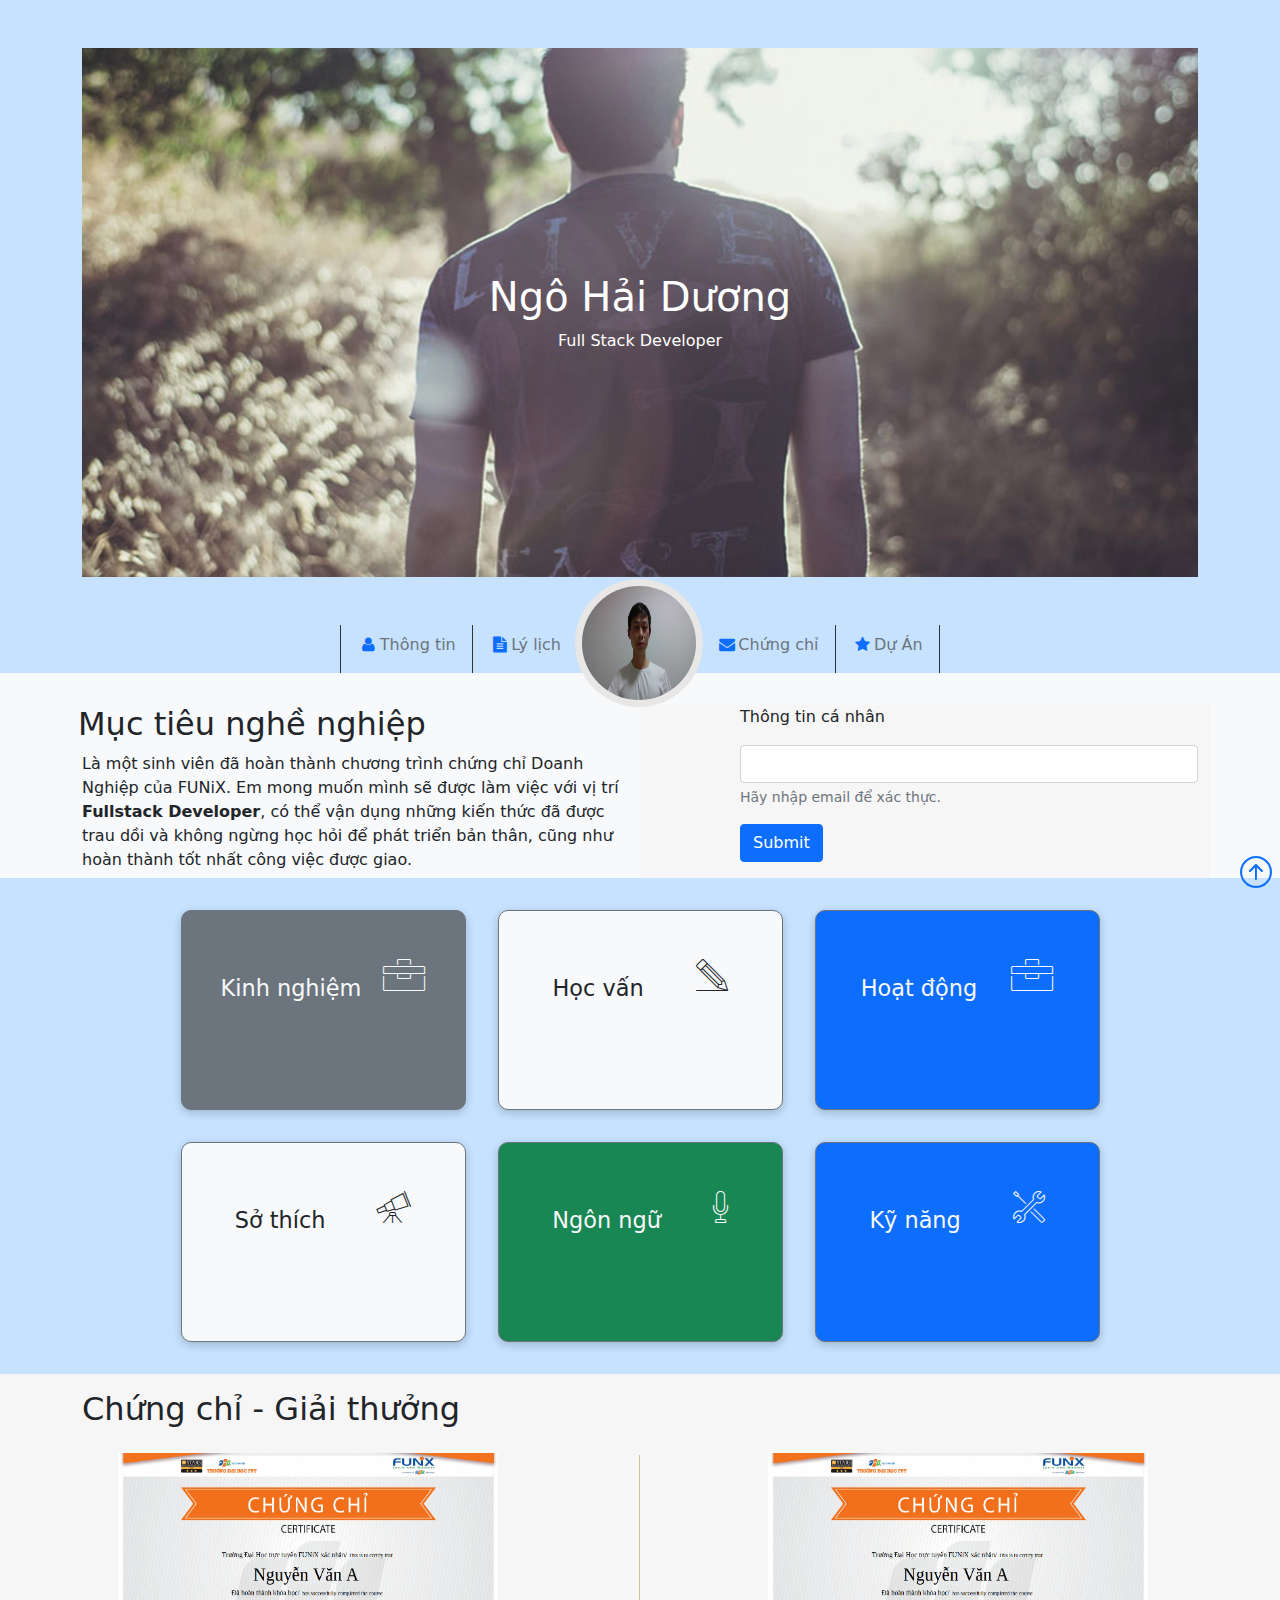
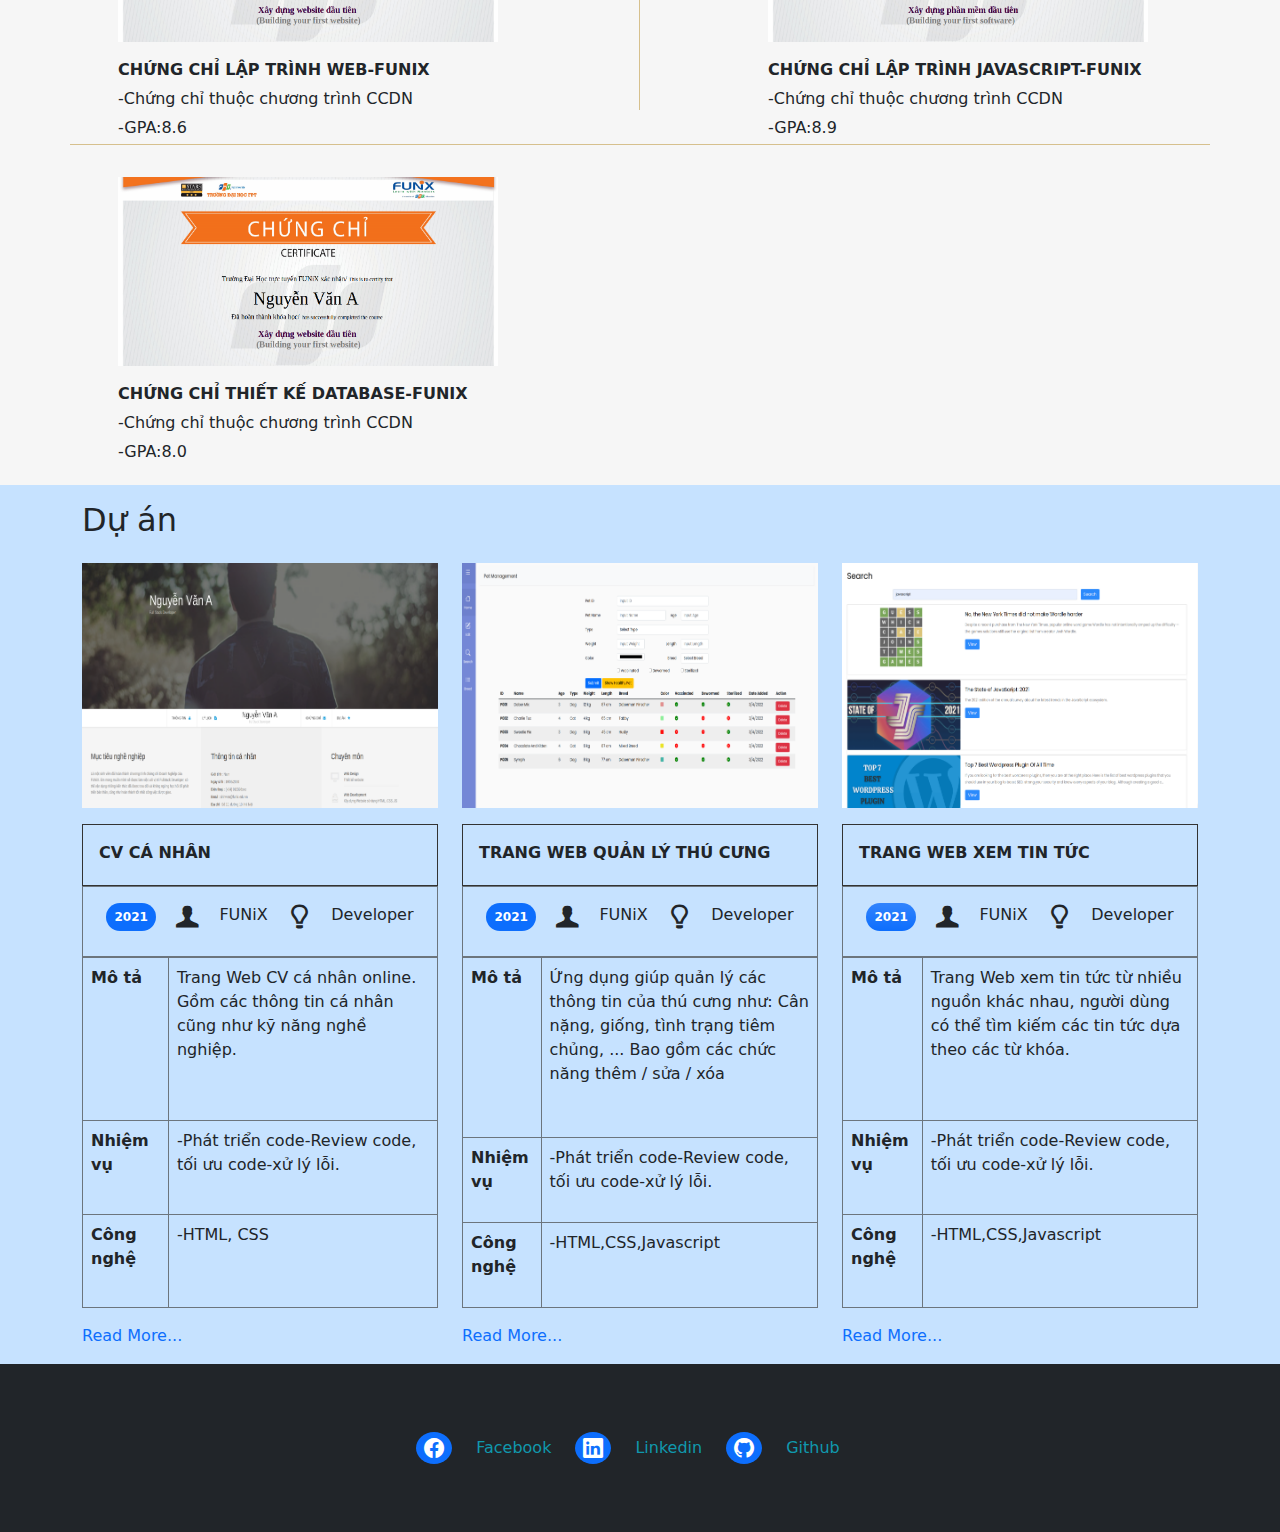
==== commit 22d008e9: "Update index.html" ====
--- a/index.html
+++ b/index.html
@@ -100,7 +100,7 @@
 
           <div class="col-md-6 col-sm bg-grey mt-3" id="personal-info">
             <div class="check-email">
-              <form>
+              <form autocomplete="off">
                 <div class="mb-3">
                   <label for="InputEmail1" class="form-label pb-2"
                     >Thông tin cá nhân</label
--- a/css/laptop.css
+++ b/css/laptop.css
@@ -0,0 +1,288 @@
+:root {
+  --primary-color: #047aed;
+  --secondary-color: #1c3fa8;
+  --dark-color: #002240;
+  --light-color: #f4f4f4;
+  --success-color: #5cb85c;
+  --error-color: #d9534f;
+  --grey--color: #f6f6f6;
+  --slayGrey--color: #c6e2ff;
+  --darkorchid--color: #9370db;
+}
+.bg-violet {
+  background-color: var(--darkorchid--color);
+}
+.bg-success {
+  background-color: var(--success-color);
+}
+.bg-grey {
+  background-color: var(--grey--color);
+}
+.bg-slayGrey {
+  background-color: var(--slayGrey--color);
+}
+body {
+  background-color: var(--slayGrey--color);
+}
+p {
+  margin-bottom: 0.3rem;
+}
+/* tao thanh span cho ky nang va ngon ngu */
+#job-info .bolt1 {
+  display: inline-block;
+  height: 5px;
+  width: 10%;
+  padding-left: 40px;
+  background-color: #199cdb;
+}
+#job-info .bolt2 {
+  display: inline-block;
+  height: 5px;
+  width: 10%;
+  padding-left: 40px;
+  background-color: rgb(233, 230, 230);
+}
+
+/* chinh size  */
+#job-info h2 {
+  font-size: 1.4rem;
+}
+
+/* chinh size button */
+.view1,
+.view2,
+.view3,
+.view4,
+.view5,
+.view6 {
+  font-size: 0.5rem;
+}
+
+.plan-title1,
+.plan-title2,
+.plan-title3 {
+  border: 1px solid #333;
+}
+/* tao mau cho list su dung phan tu gia  */
+
+.point-color ul li {
+  list-style: none;
+  position: relative;
+  padding-top: 15px;
+  padding-left: 10px;
+}
+
+.point-color ul li::before {
+  content: '';
+  position: absolute;
+  top: 51px;
+  left: -20px;
+  width: 12px;
+  height: 12px;
+  background: #199cdb;
+  border-radius: 50%;
+  box-shadow: 0 0 0 1px grey;
+}
+
+/* tao hover cho link */
+.contact:hover {
+  font-weight: bold;
+  font-size: 20px;
+  border-radius: 75px;
+  background-color: var(--success-color);
+  transition: transform 0.3s ease-in;
+}
+.contact1:link {
+  color: #1098ad;
+  text-decoration: none;
+}
+
+.contact1:visited {
+  color: #047aed;
+}
+.contact1:hover {
+  font-weight: bold;
+  color: var(--success-color);
+  transform: scaleX(1);
+  text-decoration: underline orangered;
+}
+
+.contact1:active {
+  font-weight: italic;
+  background-color: #5cb85c;
+  color: #f4f4f4;
+}
+.direction:hover {
+  font-weight: bold;
+  color: var(--success-color);
+  transform: scaleY(1);
+  transition: transform 0.3s ease-in;
+}
+/* an chuc nang thong tin nghe nghiep */
+.my-height {
+  height: 200px;
+  padding-top: 2rem;
+}
+
+.view {
+  font-size: 0.5rem;
+}
+
+/* tao goc border */
+.radius {
+  border-radius: 10px;
+  box-shadow: 0 3px 10px rgb(0 0 0 / 20%);
+}
+
+/* kick thuoc anh chung chi */
+.img-certificate1,
+.img-certificate2,
+.img-certificate3 {
+  max-width: 380px;
+  height: auto;
+}
+
+/* bo anh ca nhan */
+.img-info {
+  width: 114px;
+  height: 114px;
+  bottom: -55%;
+  right: 45%;
+  border-radius: 50%;
+  box-shadow: 0 0 0 7px rgb(233 230 230);
+  /* overflow: hidden; */
+}
+
+/* digital-cv du an */
+.hr1 {
+  border-top: 2px solid #333;
+}
+.hr3 {
+  border-top: 2px dashed #199cdb;
+}
+
+/* truot tu trai sang phai */
+@keyframes SlideInFromLeft {
+  0% {
+    transform: translateX(-100%);
+  }
+
+  100% {
+    transform: translateX(0);
+  }
+}
+
+@keyframes SlideInFromRight {
+  0% {
+    transform: translateX(100%);
+  }
+
+  100% {
+    transform: translateX(0);
+  }
+}
+
+/* truot tu tren xuong duoi */
+@keyframes SlideInFromTop {
+  0% {
+    transform: translatey(-100%);
+  }
+
+  100% {
+    transform: translateX(0);
+  }
+}
+
+@keyframes SlideInFromBottom {
+  0% {
+    transform: translatey(100%);
+  }
+
+  100% {
+    transform: translateX(0);
+  }
+}
+
+/* man hinh may tinh >=992px */
+@media (min-width: 992px) {
+  .item1 {
+    border-left: 1px solid #333;
+  }
+
+  .item2 {
+    border-left: 1px solid #333;
+    margin-right: 15px;
+  }
+  .item5 {
+    padding: 0 30px;
+  }
+
+  .item4 {
+    border-left: 1px solid #333;
+    border-right: 1px solid #333;
+  }
+
+  #personal-info {
+    padding-left: 100px;
+  }
+
+  .certificate1,
+  .certificate2 {
+    border-bottom: 1px solid #d6c08d;
+    margin-bottom: 1rem;
+    position: relative;
+  }
+
+  .certificate2::before {
+    content: '';
+    top: 6%;
+    height: 255px;
+    width: 1px;
+    right: 100%;
+    background-color: #d6c08d;
+    position: absolute;
+  }
+
+  .certificate2 {
+    padding-left: 8rem;
+  }
+
+  .certificate1,
+  .certificate3 {
+    padding-left: 3rem;
+  }
+
+  /* truot tu trai qua phai */
+  .content-kn,
+  .content-skills,
+  .content-lang,
+  .certificate1,
+  .certificate3,
+  .plan1,
+  #target {
+    animation: SlideInFromLeft 1.5s ease-in;
+  }
+  /* truot phai qua trai */
+  .active-hd,
+  .edu-hv,
+  .hobby-sth,
+  .certificate2,
+  .plan3,
+  #personal-info {
+    animation: SlideInFromRight 1.5s ease-in;
+  }
+  /* truot tu duoi len tren */
+  .plan2 {
+    animation: SlideInFromBottom 1.5s ease-in;
+  }
+  /* chinh kick thuoc cho table */
+  .content-plan {
+    width: 100%;
+    height: 350px;
+  }
+
+  tbody th,
+  td {
+    font-size: none;
+  }
+}
--- a/css/tablet.css
+++ b/css/tablet.css
@@ -0,0 +1,101 @@
+/* man hinh tu may tinh bang tro len width >= 768px */
+@media (min-width: 768px) and (max-width: 992px) {
+  #target {
+    padding: 0 30px;
+  }
+
+  #target h2 {
+    font-size: 1.3rem;
+  }
+
+  #personal-info {
+    padding: 0 30px;
+  }
+
+  #personal-info h2 {
+    font-size: 1.3rem;
+  }
+
+  /* chinh kick thuoc cho table  */
+  .content-plan {
+    width: 100%;
+    height: 350px;
+  }
+
+  .plan-title1,
+  .plan-title3 {
+    padding: 1rem;
+    border: 1px solid #333;
+  }
+
+  .plan-title2 {
+    padding: 0.7rem;
+    border: 1px solid #333;
+  }
+
+  .icon-plan1 {
+    padding: 1.4rem;
+  }
+
+  .icon-plan2 {
+    padding: 1rem;
+  }
+
+  .icon-plan3 {
+    padding: 0.7rem;
+  }
+
+  tbody th,
+  td {
+    font-size: small;
+  }
+
+  .item1,
+  .item2 {
+    border-left: 1px solid #333;
+  }
+
+  .item2 {
+    border-right: 1px solid #333;
+  }
+
+  .item3,
+  .item4 {
+    border-left: 1px solid #333;
+  }
+
+  .item4 {
+    border-right: 1px solid #333;
+  }
+
+  .certificate1,
+  .certificate2,
+  .certificate3 {
+    max-width: 50%;
+  }
+
+  .certificate1,
+  .certificate2 {
+    border-bottom: 1px solid #d6c08d;
+    margin-bottom: 1rem;
+    position: relative;
+  }
+
+  .certificate2::before {
+    content: '';
+    top: 6%;
+    height: 255px;
+    width: 1px;
+    right: 100%;
+    background-color: #d6c08d;
+    position: absolute;
+  }
+
+  /* digital-cv  */
+
+  .timeline {
+    width: 100%;
+    max-width: 100%;
+    flex-shrink: 0;
+  }
+}
--- a/css/mobile.css
+++ b/css/mobile.css
@@ -0,0 +1,40 @@
+/* man hinh mobile width <= 576px*/
+@media (max-width: 576px) {
+  .img-certificate2,
+  .img-certificate3 {
+    border-top: orange solid 1px;
+  }
+  .text-banner h1 {
+    font-size: 1.2rem;
+  }
+  .text-banner span {
+    font-size: 0.6rem;
+  }
+
+  #footer {
+    font-size: 70%;
+  }
+  #footer i {
+    font-size: 1.2rem;
+  }
+
+  .icon-plan1,
+  .icon-plan2,
+  .icon-plan3 {
+    padding: 0.5rem;
+  }
+
+  .plan-title1,
+  .plan-title2,
+  .plan-title3 {
+    padding: 0.5rem;
+  }
+
+  /* digital-cv  */
+
+  .timeline {
+    width: 100%;
+    max-width: 100%;
+    flex-shrink: 0;
+  }
+}
